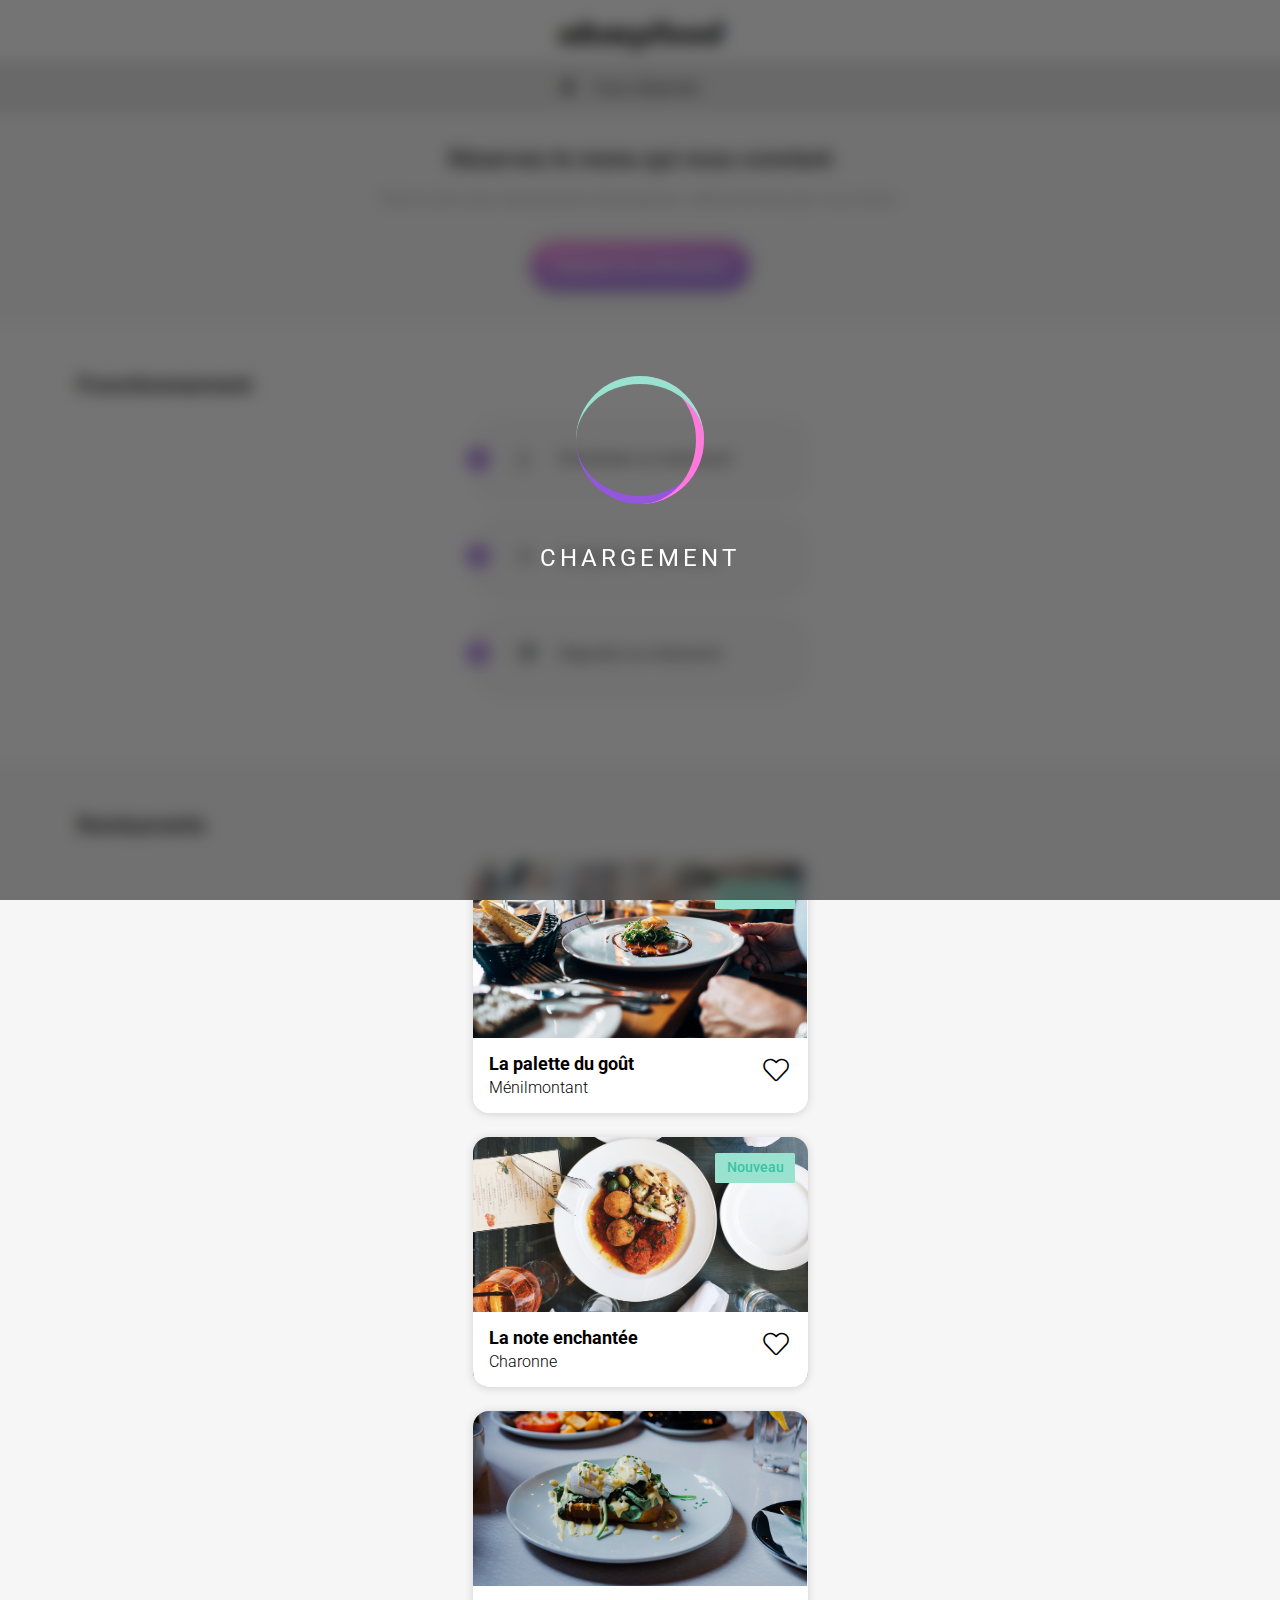
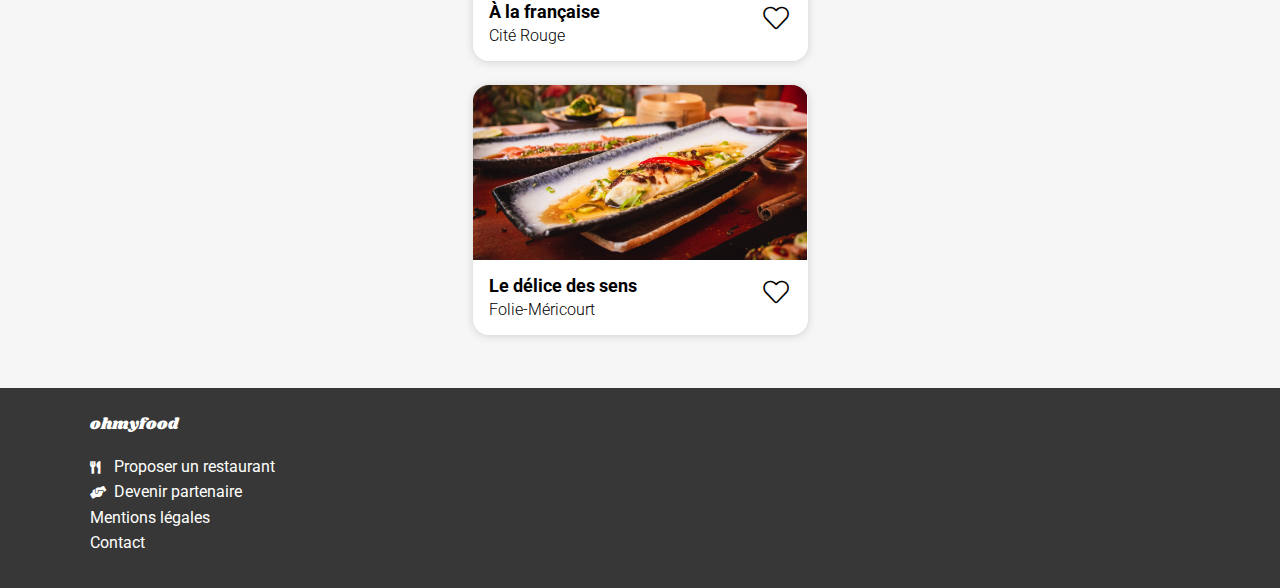
==== index.html @ 54a78123 "adding palette page and anim" ====
<!DOCTYPE html>
<html lang="en">
<head>
    <meta http-equiv="Content-Type" content="text/html;charset=UTF-8">
    <meta charset="UTF-8">
    <meta name="viewport" content="width=device-width, initial-scale=1.0">
    <title>OhMyFood</title>
    <link rel="stylesheet" href="https://cdnjs.cloudflare.com/ajax/libs/font-awesome/5.14.0/css/all.min.css">
    <link rel="stylesheet" href="./Style/style.css">
</head>
<body>
    <div class="wrapper">
        <div class="loader">
            <div class="inner one"></div>
            <div class="inner two"></div>
            <div class="inner three"></div>
          </div>
          <div class="loading">CHARGEMENT</div>
    </div>

    <header>
        <div class="header">
            <h1>ohmyfood</h1>
        </div>
    </header>

    <main>
        <div class="localization">
            <i class="localization--gps fas fa-map-marker-alt"></i>
            Paris, Belleville
        </div>

        <div class="reserve">
            <h2>Réservez le menu qui vous convient</h2>
            <p>Découvrez des restaurants d'exception, sélectionnés par nos soins.</p>
            <a href="#restaurants">
                <div class="reserve--btn reserve--btn--explorer">
                Explorer nos restaurants
                </div>
            </a>
        </div>

        <div class="functioning">
            <h2>Fonctionnement</h2>
            <div class="functioning--items"><div class="number">1</div><i class="functioning--items--icon fas fa-mobile-alt"></i><p>Choisissez un restaurant</p></div>
            <div class="functioning--items"><div class="number">2</div><i class="functioning--items--icon fas fa-list"></i><p>Composez votre menu</p></div>
            <div class="functioning--items"><div class="number">3</div><i class="functioning--items--icon fas fa-store"></i><p>Dégustez au restaurant</p></div>
        </div>

        <div id="restaurants" class="restaurants">
            <h2>Restaurants</h2>

            <a href="./Pages/palette.html">
            <div class="restaurant-card">
                    <img src="./Images/restaurants/jay-wennington-N_Y88TWmGwA-unsplash.jpg" alt="">
                    <div class="restaurant-card--new">Nouveau</div>
                    <div class="restaurant-card--title">
                        <div class="restaurant-card--title--nameloca">
                            <h3>La palette du goût</h3><h4>Ménilmontant</h4></div>
                        <div class="restaurant-card--title--heart">
                            <i class="fas fa-heart"></i>
                        </div>
                    </div>
            </div>
            </a>

            <a href="/note.html">
            <div class="restaurant-card">
                    <img src="./Images/restaurants/stil-u2Lp8tXIcjw-unsplash.jpg" alt="">
                    <div class="restaurant-card--new">Nouveau</div>
                    <div class="restaurant-card--title">
                        <div class="restaurant-card--title--nameloca">
                            <h3>La note enchantée</h3><h4>Charonne</h4></div>
                        <div class="restaurant-card--title--heart">
                            <i class="fas fa-heart"></i>
                        </div>
                    </div>
            </div>
            </a>

            <a href="francaise.html">
            <div class="restaurant-card">
                    <img src="./Images/restaurants/toa-heftiba-DQKerTsQwi0-unsplash.jpg" alt="">
                    <div class="restaurant-card--new hide">Nouveau</div>
                    <div class="restaurant-card--title">
                        <div class="restaurant-card--title--nameloca"><h3>À la française</h3><h4>Cité Rouge</h4></div>
                        <div class="restaurant-card--title--heart">
                            <i class="fas fa-heart"></i>
                        </div>
                    </div>
            </div>
            </a>

            <a href="delice.html">
            <div class="restaurant-card">
                    <img src="./Images/restaurants/louis-hansel-shotsoflouis-qNBGVyOCY8Q-unsplash.jpg" alt="">
                    <div class="restaurant-card--new hide">Nouveau</div>
                    <div class="restaurant-card--title">
                        <div class="restaurant-card--title--nameloca"><h3>Le délice des sens</h3><h4>Folie-Méricourt</h4></div>
                        <div class="restaurant-card--title--heart">
                            <i class="fas fa-heart"></i>
                        </div>
                    </div>
            </div>
            </a>
        </div>

    </main>

            <footer>
        <div class="logo">
            <h1>ohmyfood</h1>
        </div>
            <ul>
                <li><i class="fas fa-utensils"></i>Proposer un restaurant</li>
                <li><i class="fas fa-hands-helping"></i>Devenir partenaire</li>
                <li>Mentions légales</li>
                <a href="mailto:contact@ohmyfood.Fr?subject=Mail from Website"><li class="contact">Contact</li></a>
            </ul>
    </footer>
</body>
</html>
---- Style/style.css ----
/*! minireset.css v0.0.6 | MIT License | github.com/jgthms/minireset.css */
@import url("https://fonts.googleapis.com/css2?family=Roboto:wght@100;300;400;500;700;900&family=Shrikhand&display=swap");
html, body, p, ol, ul, li, dl, dt, dd, blockquote, figure, fieldset, legend, textarea, pre, iframe, hr, h1, h2, h3, h4, h5, h6 {
  margin: 0;
  padding: 0;
}

h1, h2, h3, h4, h5, h6 {
  font-size: 100%;
  font-weight: normal;
}

ul {
  list-style: none;
}

button, input, select {
  margin: 0;
}

html {
  box-sizing: border-box;
}

*, *::before, *::after {
  box-sizing: inherit;
}

img, video {
  height: auto;
  max-width: 100%;
}

iframe {
  border: 0;
}

table {
  border-collapse: collapse;
  border-spacing: 0;
}

td, th {
  padding: 0;
}

a:visited, a:active, a:link {
  text-decoration: none;
  color: black;
}

.hide {
  visibility: hidden;
}

body {
  font-family: "Roboto", sans-serif;
}

.wrapper {
  background-color: rgba(46, 46, 46, 0.666);
  width: 100%;
  height: 100vh;
  backdrop-filter: blur(8px);
  -webkit-backdrop-filter: blur(8px);
  position: fixed;
  z-index: 10;
  display: flex;
  justify-content: center;
  align-items: center;
  animation: loading 4s;
  animation-fill-mode: forwards;
  visibility: visible;
}

.loader {
  position: absolute;
  top: calc(50% - 74px);
  left: calc(50% - 64px);
  width: 128px;
  height: 128px;
}

.inner {
  position: absolute;
  width: 100%;
  height: 100%;
  border-radius: 100%;
  -webkit-border-radius: 100%;
  -moz-border-radius: 100%;
  -ms-border-radius: 100%;
  -o-border-radius: 100%;
}

.inner.one {
  left: 0;
  top: 0;
  animation: rotate-primary 1s linear infinite;
  border-bottom: 8px solid #9356DC;
  -webkit-animation: rotate-primary 1s linear infinite;
}

.inner.two {
  right: 0;
  top: 0;
  animation: rotate-secondary 1s linear infinite;
  border-right: 8px solid #FF79DA;
  -webkit-animation: rotate-secondary 1s linear infinite;
}

.inner.three {
  right: 0;
  bottom: 0;
  animation: rotate-tertiary 1s linear infinite;
  border-top: 8px solid #99E2D0;
  -webkit-animation: rotate-tertiary 1s linear infinite;
}

@keyframes rotate-primary {
  0% {
    transform: rotateX(35deg) rotateY(-45deg) rotateZ(0deg);
  }
  100% {
    transform: rotateX(35deg) rotateY(-45deg) rotateZ(360deg);
  }
}
@keyframes rotate-secondary {
  0% {
    transform: rotateX(50deg) rotateY(10deg) rotateZ(0deg);
  }
  100% {
    transform: rotateX(50deg) rotateY(10deg) rotateZ(360deg);
  }
}
@keyframes rotate-tertiary {
  0% {
    transform: rotateX(35deg) rotateY(55deg) rotateZ(0deg);
  }
  100% {
    transform: rotateX(35deg) rotateY(55deg) rotateZ(360deg);
  }
}
.loading {
  color: white;
  font-size: 24px;
  position: absolute;
  top: calc(50% + 94px);
  letter-spacing: 4px;
}

@keyframes loading {
  85% {
    opacity: 1;
  }
  100% {
    visibility: hidden;
    opacity: 0;
  }
}
h2 {
  font-weight: 700;
  font-size: 1.5rem;
  align-self: flex-start;
  margin-left: 6vw;
}

.header {
  height: 63px;
  padding-top: 0.4rem;
  display: flex;
  justify-content: center;
  align-items: center;
  font-family: "Shrikhand", cursive;
  font-size: 1.9rem;
  position: relative;
}
.header .fas {
  font-size: 1.2rem;
  line-height: 63px;
  position: absolute;
  top: 0;
  left: 1.4rem;
}

.localization {
  height: 50px;
  display: flex;
  justify-content: center;
  align-items: center;
  background-color: #dddddd;
  box-shadow: 0px 5px 5px -5px rgba(0, 0, 0, 0.358) inset;
}
.localization--gps {
  position: relative;
  left: -1.2rem;
}

.reserve {
  width: 100vw;
  min-height: 200px;
  max-height: 287px;
  display: flex;
  justify-content: center;
  align-items: center;
  flex-direction: column;
  justify-content: stretch;
  background-color: #f6f6f6;
}
.reserve h2 {
  text-align: center;
  margin: 2rem auto 1rem auto;
}
.reserve p {
  font-weight: 300;
  font-size: 1.1rem;
  text-align: center;
  color: #777777;
}
.reserve--btn {
  display: flex;
  justify-content: center;
  align-items: center;
  box-shadow: 0px 1px 8px 0px #909090;
}
.reserve--btn--explorer {
  border-radius: 30px;
  width: 220px;
  height: 50px;
  background-image: linear-gradient(-5deg, #9356DC 30%, #9356DC 0%, #FF79DA);
  color: white;
  margin-top: 2rem;
  margin-bottom: 2rem;
}

.photo {
  height: 270px;
  background-image: url(../Images/restaurants/jay-wennington-N_Y88TWmGwA-unsplash.jpg);
  background-size: 110%;
  background-position: center;
  position: relative;
}
.photo--header {
  height: 50px;
  background-color: #f6f6f6;
  border-radius: 40px 40px 0 0;
  -webkit-border-radius: 40px 40px 0 0;
  -moz-border-radius: 40px 40px 0 0;
  -ms-border-radius: 40px 40px 0 0;
  -o-border-radius: 40px 40px 0 0;
  position: relative;
  bottom: 50px;
}

.menu {
  height: 1160px;
  display: flex;
  justify-content: center;
  align-items: center;
  flex-direction: column;
  justify-content: space-around;
  position: relative;
  background-color: #f6f6f6;
  padding: 0 3vw;
  margin-top: -50px;
}
.menu--btn {
  display: flex;
  justify-content: center;
  align-items: center;
  box-shadow: 0px 1px 8px 0px #909090;
}
.menu--btn--explorer {
  border-radius: 30px;
  width: 220px;
  height: 50px;
  background-image: linear-gradient(-5deg, #9356DC 30%, #9356DC 0%, #FF79DA);
  color: white;
  margin-top: 2rem;
  margin-bottom: 2rem;
}
.menu--name > h2 {
  font-family: "Shrikhand", cursive;
  font-size: 1.7rem;
  margin-top: -2rem;
}
.menu--name--heart {
  display: flex;
  justify-content: center;
  align-items: center;
  width: 32px;
  height: 32px;
  position: absolute;
  top: 0rem;
  right: 1rem;
}
.menu--name--heart .fas {
  font-size: 1.5rem;
  -webkit-text-stroke: 0.1rem black;
  color: white;
}
.menu--name--heart .fas:hover {
  background: linear-gradient(180deg, #FF79DA, #9356DC) 0% 50%;
  -webkit-background-clip: text;
  background-clip: text;
  -webkit-text-stroke: 0 black;
  color: transparent;
  animation: gradient 0.6s 1 alternate;
  -webkit-animation: gradient 0.6s 1 alternate;
}
.menu--card {
  display: flex;
  justify-content: center;
  align-items: center;
  box-shadow: 0px 1px 8px 0px #d0d0d0;
  position: relative;
  justify-content: space-between;
  height: 70px;
  width: 94vw;
  margin-top: 0.9rem;
  background-color: white;
  border-radius: 0.8rem;
  -webkit-border-radius: 0.8rem;
  -moz-border-radius: 0.8rem;
  -ms-border-radius: 0.8rem;
  -o-border-radius: 0.8rem;
  overflow: hidden;
}
.menu--card--title {
  white-space: nowrap;
  overflow: hidden;
  text-overflow: ellipsis;
  width: calc(100% - 70px);
  margin-left: 0.8rem;
  line-height: 1.5rem;
  font-weight: 300;
}
.menu--card--title--bold {
  white-space: nowrap;
  overflow: hidden;
  text-overflow: ellipsis;
  font-size: 1.1rem;
  font-weight: 500;
}
.menu--card--title--light {
  white-space: nowrap;
  overflow: hidden;
  text-overflow: ellipsis;
  font-weight: 300;
}
.menu--card--price {
  align-self: flex-end;
  position: absolute;
  font-weight: 500;
  right: 1.2rem;
  margin-bottom: 0.7rem;
}
.menu--card--validate {
  display: flex;
  justify-content: center;
  align-items: center;
  position: absolute;
  width: 60px;
  height: 100%;
  right: -60px;
  background-color: #99E2D0;
}
.menu--card--validate .fas {
  width: 20px;
  height: 20px;
  font-size: 0.8rem;
  background-color: white;
  border-radius: 50%;
  display: flex;
  justify-content: center;
  align-items: center;
  color: #99E2D0;
  -webkit-border-radius: 50%;
  -moz-border-radius: 50%;
  -ms-border-radius: 50%;
  -o-border-radius: 50%;
}
.menu--card:hover .menu--card--validate, .menu--card:hover .menu--card--price {
  animation: translate 1s;
  animation-fill-mode: forwards;
}
.menu--card:hover .menu--card--title {
  animation: resize 0.9s;
  animation-fill-mode: forwards;
}
.menu--card:hover .fas {
  animation: rotatecheck 1s;
}

@keyframes translate {
  from {
    transform: translateX(0);
    -webkit-transform: translateX(0);
    -moz-transform: translateX(0);
    -ms-transform: translateX(0);
    -o-transform: translateX(0);
  }
  to {
    transform: translateX(-60px);
    -webkit-transform: translateX(-60px);
    -moz-transform: translateX(-60px);
    -ms-transform: translateX(-60px);
    -o-transform: translateX(-60px);
  }
}
@keyframes resize {
  from {
    width: 100%;
  }
  to {
    width: calc(100% - 130px);
  }
}
@keyframes rotatecheck {
  from {
    rotate: 0deg;
  }
  to {
    rotate: 360deg;
  }
}
.heading {
  text-transform: uppercase;
  border-bottom: 2px solid #99E2D0;
  width: 40px;
  margin-top: 1.8rem;
  line-height: 1.6rem;
}

.functioning {
  display: flex;
  justify-content: center;
  align-items: center;
  flex-direction: column;
  justify-content: space-between;
  height: 440px;
  padding-top: 3rem;
  padding-bottom: 4.5rem;
}
.functioning--items {
  width: 85vw;
  max-width: 325px;
  height: 75px;
  background-color: #f6f6f6;
  display: flex;
  justify-content: center;
  align-items: center;
  box-shadow: 0px 1px 8px 0px #d0d0d0;
  border-radius: 1.5rem;
  font-size: 1rem;
  position: relative;
}
.functioning--items--icon {
  position: absolute;
  left: 2.5rem;
  color: #5d5d5d;
}
.functioning--items p {
  position: absolute;
  left: 5rem;
}
.functioning--items .number {
  position: absolute;
  display: flex;
  justify-content: center;
  align-items: center;
  width: 24px;
  height: 24px;
  background-color: #9356DC;
  border-radius: 50%;
  left: -12px;
  color: white;
}
.functioning .functioning--items:hover {
  background-color: #f2eafb;
}
.functioning .functioning--items:hover .fas {
  color: #9356DC;
}

.restaurants {
  display: flex;
  justify-content: center;
  align-items: center;
  background-color: #f6f6f6;
  flex-direction: column;
  justify-content: space-between;
  gap: 1.5rem;
  height: 1225px;
  padding-top: 3rem;
  padding-bottom: 4rem;
}
.restaurants :nth-child(3) img {
  position: absolute;
  bottom: -15px;
}

.restaurant-card {
  display: flex;
  justify-content: center;
  align-items: center;
  box-shadow: 0px 1px 8px 0px #d0d0d0;
  flex-direction: column;
  width: 90vw;
  max-width: 335px;
  height: 250px;
  overflow: hidden;
  position: relative;
  border-radius: 1rem 1rem 1rem 1rem;
}
.restaurant-card img {
  position: absolute;
  bottom: 75px;
}
.restaurant-card--new {
  position: absolute;
  display: inline;
  background-color: #99E2D0;
  padding: 0.4rem 0.7rem;
  right: 0.8rem;
  top: 1rem;
  font-size: 0.9rem;
  font-weight: 500;
  color: #38c4a1;
  border-radius: 0.1rem;
}
.restaurant-card--title {
  background-color: white;
  display: flex;
  justify-content: center;
  align-items: center;
  width: 100%;
  height: 75px;
  padding: 1rem 1rem;
  justify-content: space-between;
  position: absolute;
  top: 175px;
}
.restaurant-card--title--nameloca h3 {
  font-weight: 700;
  font-size: 1.1rem;
}
.restaurant-card--title--nameloca h4 {
  margin-top: 0.2rem;
  font-weight: 300;
  font-size: 1rem;
}
.restaurant-card--title--heart {
  margin-top: 1rem;
  display: flex;
  justify-content: center;
  align-items: center;
  width: 32px;
  height: 32px;
  position: absolute;
  top: 0rem;
  right: 1rem;
}
.restaurant-card--title--heart .fas {
  font-size: 1.5rem;
  -webkit-text-stroke: 0.1rem black;
  color: white;
}
.restaurant-card--title--heart .fas:hover {
  background: linear-gradient(180deg, #FF79DA, #9356DC) 0% 50%;
  -webkit-background-clip: text;
  background-clip: text;
  -webkit-text-stroke: 0 black;
  color: transparent;
  animation: gradient 0.6s 1 alternate;
  -webkit-animation: gradient 0.6s 1 alternate;
}

@keyframes gradient {
  0% {
    transform: scale(1);
    -webkit-transform: scale(1);
    -moz-transform: scale(1);
    -ms-transform: scale(1);
    -o-transform: scale(1);
  }
  40% {
    transform: scale(1.3);
    -webkit-transform: scale(1.3);
    -moz-transform: scale(1.3);
    -ms-transform: scale(1.3);
    -o-transform: scale(1.3);
  }
  70% {
    transform: scale(0.8);
    -webkit-transform: scale(0.8);
    -moz-transform: scale(0.8);
    -ms-transform: scale(0.8);
    -o-transform: scale(0.8);
  }
  to {
    transform: scale(1);
    -webkit-transform: scale(1);
    -moz-transform: scale(1);
    -ms-transform: scale(1);
    -o-transform: scale(1);
  }
}
footer {
  background-color: #373737;
  height: 200px;
  color: white;
  padding: 1.5rem 7vw;
  line-height: 1.6rem;
}
footer .logo {
  font-family: "Shrikhand", sans-serif;
  font-size: 1rem;
  margin-bottom: 1rem;
}
footer .fas {
  font-size: 0.8rem;
  width: 1rem;
  margin-right: 0.5rem;
}
footer .contact {
  color: white;
}

/*# sourceMappingURL=style.css.map */
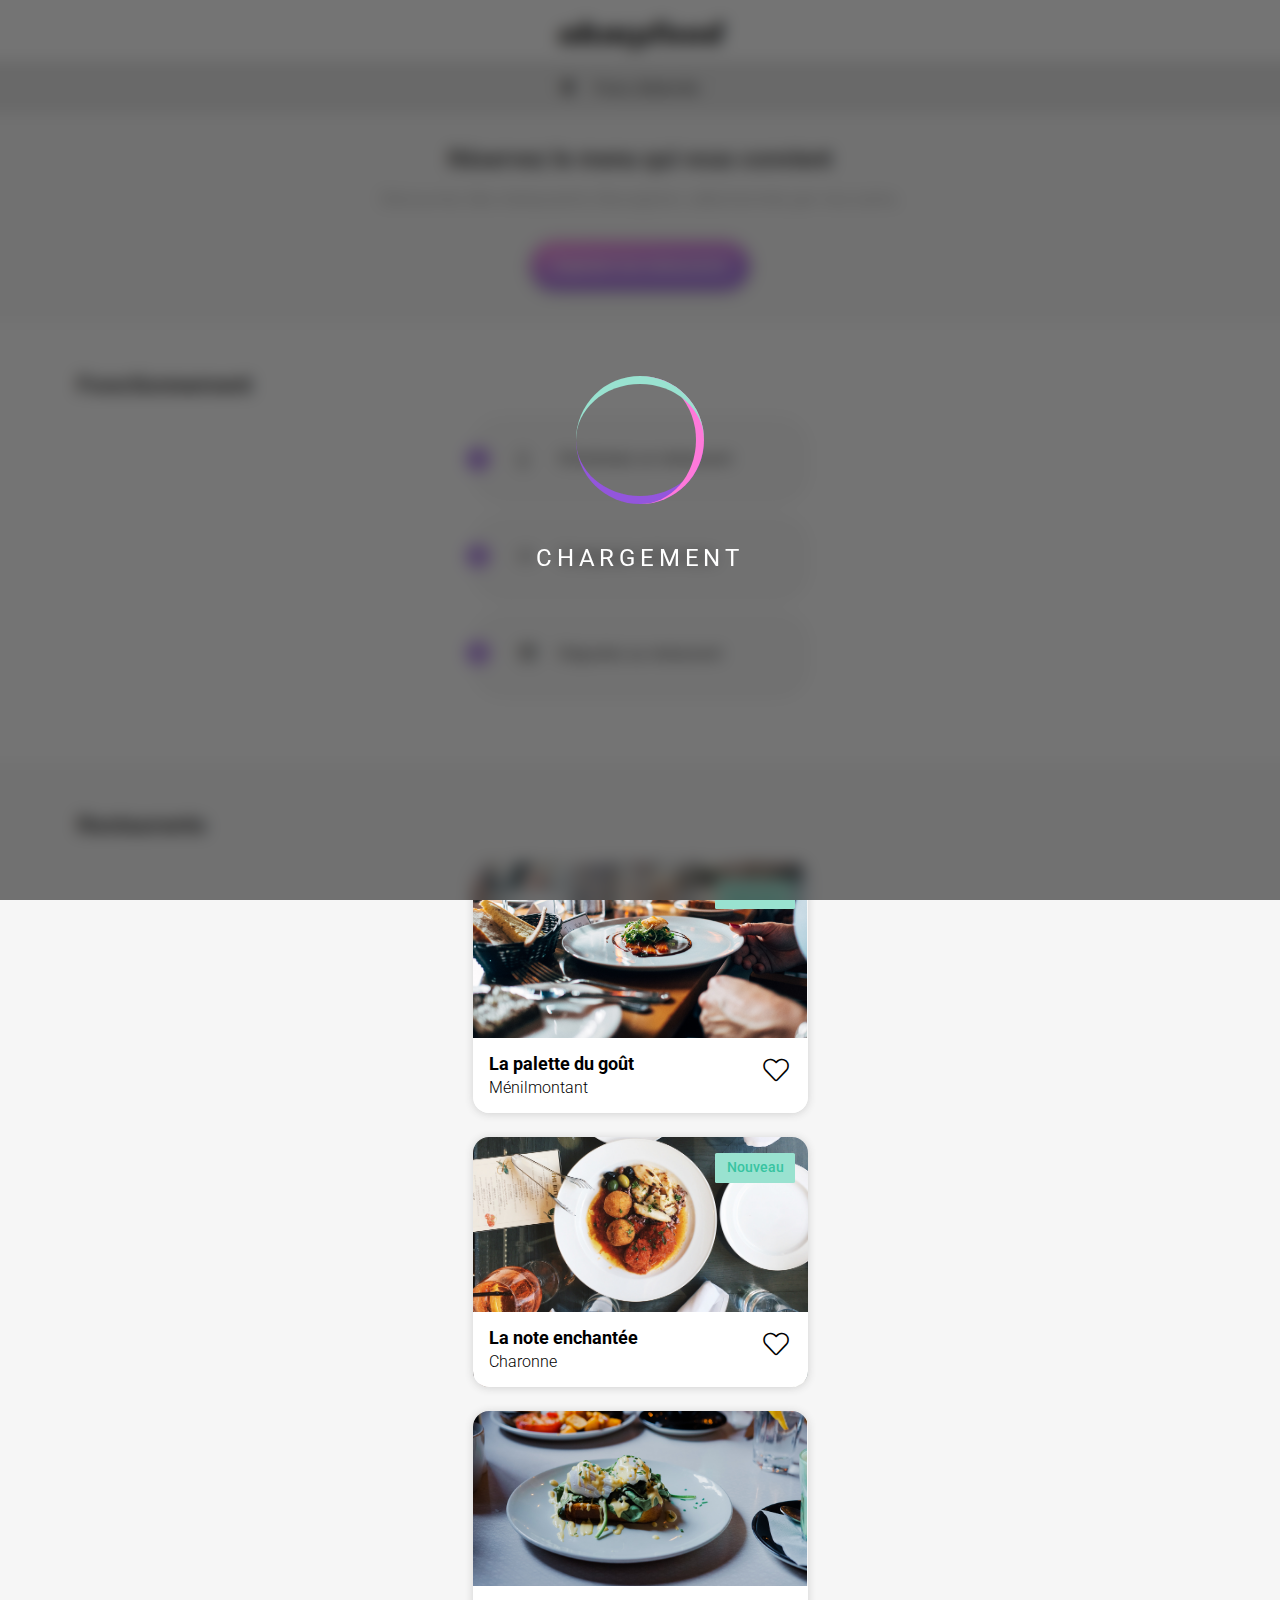
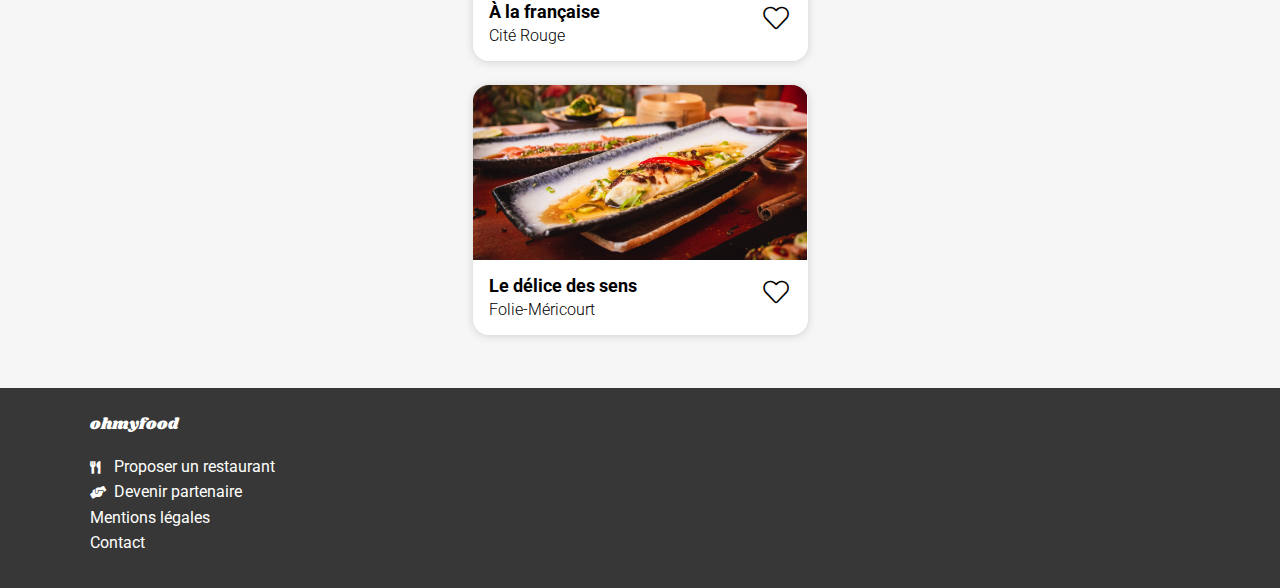
==== commit 7c16720c: "update" ====
--- a/index.html
+++ b/index.html
@@ -11,9 +11,9 @@
 <body>
     <div class="wrapper">
         <div class="loader">
-            <div class="inner one"></div>
-            <div class="inner two"></div>
-            <div class="inner three"></div>
+            <div class="arc one"></div>
+            <div class="arc two"></div>
+            <div class="arc three"></div>
           </div>
           <div class="loading">CHARGEMENT</div>
     </div>
--- a/Style/style.css
+++ b/Style/style.css
@@ -73,6 +73,15 @@
   visibility: visible;
 }
 
+@keyframes loading {
+  85% {
+    opacity: 1;
+  }
+  100% {
+    visibility: hidden;
+    opacity: 0;
+  }
+}
 .loader {
   position: absolute;
   top: calc(50% - 74px);
@@ -81,7 +90,7 @@
   height: 128px;
 }
 
-.inner {
+.arc {
   position: absolute;
   width: 100%;
   height: 100%;
@@ -92,7 +101,7 @@
   -o-border-radius: 100%;
 }
 
-.inner.one {
+.arc.one {
   left: 0;
   top: 0;
   animation: rotate-primary 1s linear infinite;
@@ -100,7 +109,7 @@
   -webkit-animation: rotate-primary 1s linear infinite;
 }
 
-.inner.two {
+.arc.two {
   right: 0;
   top: 0;
   animation: rotate-secondary 1s linear infinite;
@@ -108,7 +117,7 @@
   -webkit-animation: rotate-secondary 1s linear infinite;
 }
 
-.inner.three {
+.arc.three {
   right: 0;
   bottom: 0;
   animation: rotate-tertiary 1s linear infinite;
@@ -118,26 +127,50 @@
 
 @keyframes rotate-primary {
   0% {
-    transform: rotateX(35deg) rotateY(-45deg) rotateZ(0deg);
+    transform: rotateX(30deg) rotateY(-50deg) rotateZ(0deg);
+    -webkit-transform: rotateX(30deg) rotateY(-50deg) rotateZ(0deg);
+    -moz-transform: rotateX(30deg) rotateY(-50deg) rotateZ(0deg);
+    -ms-transform: rotateX(30deg) rotateY(-50deg) rotateZ(0deg);
+    -o-transform: rotateX(30deg) rotateY(-50deg) rotateZ(0deg);
   }
   100% {
-    transform: rotateX(35deg) rotateY(-45deg) rotateZ(360deg);
+    transform: rotateX(30deg) rotateY(-50deg) rotateZ(360deg);
+    -webkit-transform: rotateX(30deg) rotateY(-50deg) rotateZ(360deg);
+    -moz-transform: rotateX(30deg) rotateY(-50deg) rotateZ(360deg);
+    -ms-transform: rotateX(30deg) rotateY(-50deg) rotateZ(360deg);
+    -o-transform: rotateX(30deg) rotateY(-50deg) rotateZ(360deg);
   }
 }
 @keyframes rotate-secondary {
   0% {
     transform: rotateX(50deg) rotateY(10deg) rotateZ(0deg);
+    -webkit-transform: rotateX(50deg) rotateY(10deg) rotateZ(0deg);
+    -moz-transform: rotateX(50deg) rotateY(10deg) rotateZ(0deg);
+    -ms-transform: rotateX(50deg) rotateY(10deg) rotateZ(0deg);
+    -o-transform: rotateX(50deg) rotateY(10deg) rotateZ(0deg);
   }
   100% {
     transform: rotateX(50deg) rotateY(10deg) rotateZ(360deg);
+    -webkit-transform: rotateX(50deg) rotateY(10deg) rotateZ(360deg);
+    -moz-transform: rotateX(50deg) rotateY(10deg) rotateZ(360deg);
+    -ms-transform: rotateX(50deg) rotateY(10deg) rotateZ(360deg);
+    -o-transform: rotateX(50deg) rotateY(10deg) rotateZ(360deg);
   }
 }
 @keyframes rotate-tertiary {
   0% {
-    transform: rotateX(35deg) rotateY(55deg) rotateZ(0deg);
+    transform: rotateX(30deg) rotateY(50deg) rotateZ(0deg);
+    -webkit-transform: rotateX(30deg) rotateY(50deg) rotateZ(0deg);
+    -moz-transform: rotateX(30deg) rotateY(50deg) rotateZ(0deg);
+    -ms-transform: rotateX(30deg) rotateY(50deg) rotateZ(0deg);
+    -o-transform: rotateX(30deg) rotateY(50deg) rotateZ(0deg);
   }
   100% {
-    transform: rotateX(35deg) rotateY(55deg) rotateZ(360deg);
+    transform: rotateX(30deg) rotateY(50deg) rotateZ(360deg);
+    -webkit-transform: rotateX(30deg) rotateY(50deg) rotateZ(360deg);
+    -moz-transform: rotateX(30deg) rotateY(50deg) rotateZ(360deg);
+    -ms-transform: rotateX(30deg) rotateY(50deg) rotateZ(360deg);
+    -o-transform: rotateX(30deg) rotateY(50deg) rotateZ(360deg);
   }
 }
 .loading {
@@ -145,18 +178,9 @@
   font-size: 24px;
   position: absolute;
   top: calc(50% + 94px);
-  letter-spacing: 4px;
-}
-
-@keyframes loading {
-  85% {
-    opacity: 1;
-  }
-  100% {
-    visibility: hidden;
-    opacity: 0;
-  }
-}
+  letter-spacing: 0.3rem;
+}
+
 h2 {
   font-weight: 700;
   font-size: 1.5rem;
@@ -187,6 +211,7 @@
   display: flex;
   justify-content: center;
   align-items: center;
+  position: relative;
   background-color: #dddddd;
   box-shadow: 0px 5px 5px -5px rgba(0, 0, 0, 0.358) inset;
 }
@@ -326,13 +351,9 @@
   overflow: hidden;
 }
 .menu--card--title {
-  white-space: nowrap;
-  overflow: hidden;
-  text-overflow: ellipsis;
   width: calc(100% - 70px);
   margin-left: 0.8rem;
   line-height: 1.5rem;
-  font-weight: 300;
 }
 .menu--card--title--bold {
   white-space: nowrap;
@@ -417,10 +438,18 @@
 }
 @keyframes rotatecheck {
   from {
-    rotate: 0deg;
+    transform: rotate(0deg);
+    -webkit-transform: rotate(0deg);
+    -moz-transform: rotate(0deg);
+    -ms-transform: rotate(0deg);
+    -o-transform: rotate(0deg);
   }
   to {
-    rotate: 360deg;
+    transform: rotate(360deg);
+    -webkit-transform: rotate(360deg);
+    -moz-transform: rotate(360deg);
+    -ms-transform: rotate(360deg);
+    -o-transform: rotate(360deg);
   }
 }
 .heading {
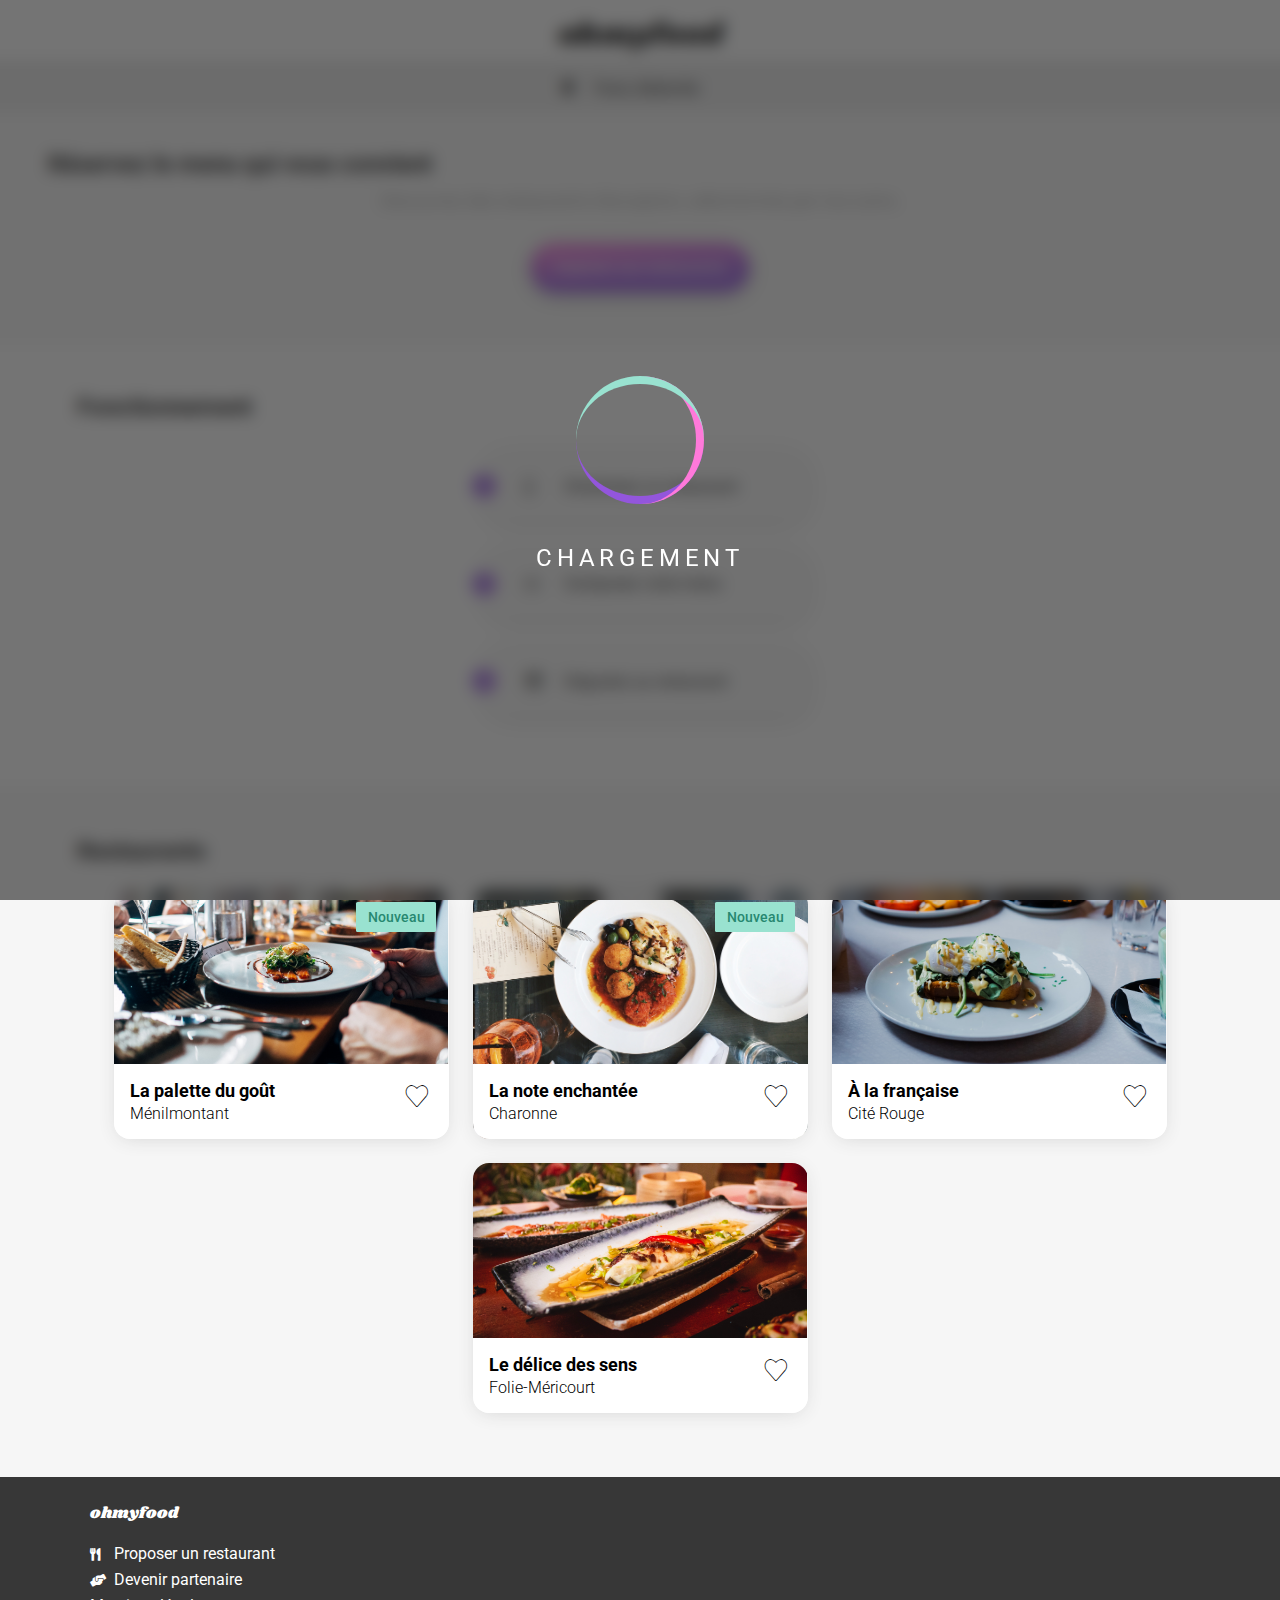
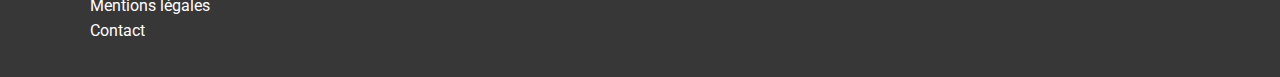
==== commit c90d3204: "maquette tuneup" ====
--- a/index.html
+++ b/index.html
@@ -1,11 +1,10 @@
 <!DOCTYPE html>
-<html lang="en">
+<html lang="fr">
 <head>
     <meta http-equiv="Content-Type" content="text/html;charset=UTF-8">
-    <meta charset="UTF-8">
     <meta name="viewport" content="width=device-width, initial-scale=1.0">
     <title>OhMyFood</title>
-    <link rel="stylesheet" href="https://cdnjs.cloudflare.com/ajax/libs/font-awesome/5.14.0/css/all.min.css">
+    <link rel="stylesheet" href="./Vendors/fontawesome-free-5.15.3-web/css/all.min.css">
     <link rel="stylesheet" href="./Style/style.css">
 </head>
 <body>
@@ -48,56 +47,56 @@
         </div>
 
         <div id="restaurants" class="restaurants">
-            <h2>Restaurants</h2>
+            <div class="restaurants--title"><h2>Restaurants</h2></div>
 
             <a href="./Pages/palette.html">
-            <div class="restaurant-card">
-                    <img src="./Images/restaurants/jay-wennington-N_Y88TWmGwA-unsplash.jpg" alt="">
-                    <div class="restaurant-card--new">Nouveau</div>
-                    <div class="restaurant-card--title">
-                        <div class="restaurant-card--title--nameloca">
+            <div class="restaurants--card">
+                    <img src="./Images/restaurants/jay-wennington-N_Y88TWmGwA-unsplash.jpg" alt="la palette du goût">
+                    <div class="restaurants--card--new">Nouveau</div>
+                    <div class="restaurants--card--title">
+                        <div class="restaurants--card--title--nameloca">
                             <h3>La palette du goût</h3><h4>Ménilmontant</h4></div>
-                        <div class="restaurant-card--title--heart">
+                        <div class="restaurants--card--title--heart">
                             <i class="fas fa-heart"></i>
                         </div>
                     </div>
             </div>
             </a>
 
-            <a href="/note.html">
-            <div class="restaurant-card">
-                    <img src="./Images/restaurants/stil-u2Lp8tXIcjw-unsplash.jpg" alt="">
-                    <div class="restaurant-card--new">Nouveau</div>
-                    <div class="restaurant-card--title">
-                        <div class="restaurant-card--title--nameloca">
+            <a href="./Pages/note.html">
+            <div class="restaurants--card">
+                    <img src="./Images/restaurants/stil-u2Lp8tXIcjw-unsplash.jpg" alt="La note enchantée">
+                    <div class="restaurants--card--new">Nouveau</div>
+                    <div class="restaurants--card--title">
+                        <div class="restaurants--card--title--nameloca">
                             <h3>La note enchantée</h3><h4>Charonne</h4></div>
-                        <div class="restaurant-card--title--heart">
+                        <div class="restaurants--card--title--heart">
                             <i class="fas fa-heart"></i>
                         </div>
                     </div>
             </div>
             </a>
 
-            <a href="francaise.html">
-            <div class="restaurant-card">
-                    <img src="./Images/restaurants/toa-heftiba-DQKerTsQwi0-unsplash.jpg" alt="">
-                    <div class="restaurant-card--new hide">Nouveau</div>
-                    <div class="restaurant-card--title">
-                        <div class="restaurant-card--title--nameloca"><h3>À la française</h3><h4>Cité Rouge</h4></div>
-                        <div class="restaurant-card--title--heart">
+            <a href="./Pages/francaise.html">
+            <div class="restaurants--card">
+                    <img src="./Images/restaurants/toa-heftiba-DQKerTsQwi0-unsplash.jpg" alt="À la française">
+                    <div class="restaurants--card--new hide">Nouveau</div>
+                    <div class="restaurants--card--title">
+                        <div class="restaurants--card--title--nameloca"><h3>À la française</h3><h4>Cité Rouge</h4></div>
+                        <div class="restaurants--card--title--heart">
                             <i class="fas fa-heart"></i>
                         </div>
                     </div>
             </div>
             </a>
 
-            <a href="delice.html">
-            <div class="restaurant-card">
-                    <img src="./Images/restaurants/louis-hansel-shotsoflouis-qNBGVyOCY8Q-unsplash.jpg" alt="">
-                    <div class="restaurant-card--new hide">Nouveau</div>
-                    <div class="restaurant-card--title">
-                        <div class="restaurant-card--title--nameloca"><h3>Le délice des sens</h3><h4>Folie-Méricourt</h4></div>
-                        <div class="restaurant-card--title--heart">
+            <a href="./Pages/delice.html">
+            <div class="restaurants--card">
+                    <img src="./Images/restaurants/louis-hansel-shotsoflouis-qNBGVyOCY8Q-unsplash.jpg" alt="le délice des sens">
+                    <div class="restaurants--card--new hide">Nouveau</div>
+                    <div class="restaurants--card--title">
+                        <div class="restaurants--card--title--nameloca"><h3>Le délice des sens</h3><h4>Folie-Méricourt</h4></div>
+                        <div class="restaurants--card--title--heart">
                             <i class="fas fa-heart"></i>
                         </div>
                     </div>
@@ -109,13 +108,13 @@
 
             <footer>
         <div class="logo">
-            <h1>ohmyfood</h1>
+            <h3>ohmyfood</h3>
         </div>
             <ul>
                 <li><i class="fas fa-utensils"></i>Proposer un restaurant</li>
                 <li><i class="fas fa-hands-helping"></i>Devenir partenaire</li>
                 <li>Mentions légales</li>
-                <a href="mailto:contact@ohmyfood.Fr?subject=Mail from Website"><li class="contact">Contact</li></a>
+                <li class="contact"><a href="mailto:contact@ohmyfood.Fr?subject=Mail_from_Website">Contact</a></li>
             </ul>
     </footer>
 </body>
--- a/Vendors/fontawesome-free-5.15.3-web/css/all.min.css
+++ b/Vendors/fontawesome-free-5.15.3-web/css/all.min.css
@@ -0,0 +1,5 @@
+/*!
+ * Font Awesome Free 5.15.3 by @fontawesome - https://fontawesome.com
+ * License - https://fontawesome.com/license/free (Icons: CC BY 4.0, Fonts: SIL OFL 1.1, Code: MIT License)
+ */
+.fa,.fab,.fad,.fal,.far,.fas{-moz-osx-font-smoothing:grayscale;-webkit-font-smoothing:antialiased;display:inline-block;font-style:normal;font-variant:normal;text-rendering:auto;line-height:1}.fa-lg{font-size:1.33333em;line-height:.75em;vertical-align:-.0667em}.fa-xs{font-size:.75em}.fa-sm{font-size:.875em}.fa-1x{font-size:1em}.fa-2x{font-size:2em}.fa-3x{font-size:3em}.fa-4x{font-size:4em}.fa-5x{font-size:5em}.fa-6x{font-size:6em}.fa-7x{font-size:7em}.fa-8x{font-size:8em}.fa-9x{font-size:9em}.fa-10x{font-size:10em}.fa-fw{text-align:center;width:1.25em}.fa-ul{list-style-type:none;margin-left:2.5em;padding-left:0}.fa-ul>li{position:relative}.fa-li{left:-2em;position:absolute;text-align:center;width:2em;line-height:inherit}.fa-border{border:.08em solid #eee;border-radius:.1em;padding:.2em .25em .15em}.fa-pull-left{float:left}.fa-pull-right{float:right}.fa.fa-pull-left,.fab.fa-pull-left,.fal.fa-pull-left,.far.fa-pull-left,.fas.fa-pull-left{margin-right:.3em}.fa.fa-pull-right,.fab.fa-pull-right,.fal.fa-pull-right,.far.fa-pull-right,.fas.fa-pull-right{margin-left:.3em}.fa-spin{-webkit-animation:fa-spin 2s linear infinite;animation:fa-spin 2s linear infinite}.fa-pulse{-webkit-animation:fa-spin 1s steps(8) infinite;animation:fa-spin 1s steps(8) infinite}@-webkit-keyframes fa-spin{0%{-webkit-transform:rotate(0deg);transform:rotate(0deg)}to{-webkit-transform:rotate(1turn);transform:rotate(1turn)}}@keyframes fa-spin{0%{-webkit-transform:rotate(0deg);transform:rotate(0deg)}to{-webkit-transform:rotate(1turn);transform:rotate(1turn)}}.fa-rotate-90{-ms-filter:"progid:DXImageTransform.Microsoft.BasicImage(rotation=1)";-webkit-transform:rotate(90deg);transform:rotate(90deg)}.fa-rotate-180{-ms-filter:"progid:DXImageTransform.Microsoft.BasicImage(rotation=2)";-webkit-transform:rotate(180deg);transform:rotate(180deg)}.fa-rotate-270{-ms-filter:"progid:DXImageTransform.Microsoft.BasicImage(rotation=3)";-webkit-transform:rotate(270deg);transform:rotate(270deg)}.fa-flip-horizontal{-ms-filter:"progid:DXImageTransform.Microsoft.BasicImage(rotation=0, mirror=1)";-webkit-transform:scaleX(-1);transform:scaleX(-1)}.fa-flip-vertical{-webkit-transform:scaleY(-1);transform:scaleY(-1)}.fa-flip-both,.fa-flip-horizontal.fa-flip-vertical,.fa-flip-vertical{-ms-filter:"progid:DXImageTransform.Microsoft.BasicImage(rotation=2, mirror=1)"}.fa-flip-both,.fa-flip-horizontal.fa-flip-vertical{-webkit-transform:scale(-1);transform:scale(-1)}:root .fa-flip-both,:root .fa-flip-horizontal,:root .fa-flip-vertical,:root .fa-rotate-90,:root .fa-rotate-180,:root .fa-rotate-270{-webkit-filter:none;filter:none}.fa-stack{display:inline-block;height:2em;line-height:2em;position:relative;vertical-align:middle;width:2.5em}.fa-stack-1x,.fa-stack-2x{left:0;position:absolute;text-align:center;width:100%}.fa-stack-1x{line-height:inherit}.fa-stack-2x{font-size:2em}.fa-inverse{color:#fff}.fa-500px:before{content:"\f26e"}.fa-accessible-icon:before{content:"\f368"}.fa-accusoft:before{content:"\f369"}.fa-acquisitions-incorporated:before{content:"\f6af"}.fa-ad:before{content:"\f641"}.fa-address-book:before{content:"\f2b9"}.fa-address-card:before{content:"\f2bb"}.fa-adjust:before{content:"\f042"}.fa-adn:before{content:"\f170"}.fa-adversal:before{content:"\f36a"}.fa-affiliatetheme:before{content:"\f36b"}.fa-air-freshener:before{content:"\f5d0"}.fa-airbnb:before{content:"\f834"}.fa-algolia:before{content:"\f36c"}.fa-align-center:before{content:"\f037"}.fa-align-justify:before{content:"\f039"}.fa-align-left:before{content:"\f036"}.fa-align-right:before{content:"\f038"}.fa-alipay:before{content:"\f642"}.fa-allergies:before{content:"\f461"}.fa-amazon:before{content:"\f270"}.fa-amazon-pay:before{content:"\f42c"}.fa-ambulance:before{content:"\f0f9"}.fa-american-sign-language-interpreting:before{content:"\f2a3"}.fa-amilia:before{content:"\f36d"}.fa-anchor:before{content:"\f13d"}.fa-android:before{content:"\f17b"}.fa-angellist:before{content:"\f209"}.fa-angle-double-down:before{content:"\f103"}.fa-angle-double-left:before{content:"\f100"}.fa-angle-double-right:before{content:"\f101"}.fa-angle-double-up:before{content:"\f102"}.fa-angle-down:before{content:"\f107"}.fa-angle-left:before{content:"\f104"}.fa-angle-right:before{content:"\f105"}.fa-angle-up:before{content:"\f106"}.fa-angry:before{content:"\f556"}.fa-angrycreative:before{content:"\f36e"}.fa-angular:before{content:"\f420"}.fa-ankh:before{content:"\f644"}.fa-app-store:before{content:"\f36f"}.fa-app-store-ios:before{content:"\f370"}.fa-apper:before{content:"\f371"}.fa-apple:before{content:"\f179"}.fa-apple-alt:before{content:"\f5d1"}.fa-apple-pay:before{content:"\f415"}.fa-archive:before{content:"\f187"}.fa-archway:before{content:"\f557"}.fa-arrow-alt-circle-down:before{content:"\f358"}.fa-arrow-alt-circle-left:before{content:"\f359"}.fa-arrow-alt-circle-right:before{content:"\f35a"}.fa-arrow-alt-circle-up:before{content:"\f35b"}.fa-arrow-circle-down:before{content:"\f0ab"}.fa-arrow-circle-left:before{content:"\f0a8"}.fa-arrow-circle-right:before{content:"\f0a9"}.fa-arrow-circle-up:before{content:"\f0aa"}.fa-arrow-down:before{content:"\f063"}.fa-arrow-left:before{content:"\f060"}.fa-arrow-right:before{content:"\f061"}.fa-arrow-up:before{content:"\f062"}.fa-arrows-alt:before{content:"\f0b2"}.fa-arrows-alt-h:before{content:"\f337"}.fa-arrows-alt-v:before{content:"\f338"}.fa-artstation:before{content:"\f77a"}.fa-assistive-listening-systems:before{content:"\f2a2"}.fa-asterisk:before{content:"\f069"}.fa-asymmetrik:before{content:"\f372"}.fa-at:before{content:"\f1fa"}.fa-atlas:before{content:"\f558"}.fa-atlassian:before{content:"\f77b"}.fa-atom:before{content:"\f5d2"}.fa-audible:before{content:"\f373"}.fa-audio-description:before{content:"\f29e"}.fa-autoprefixer:before{content:"\f41c"}.fa-avianex:before{content:"\f374"}.fa-aviato:before{content:"\f421"}.fa-award:before{content:"\f559"}.fa-aws:before{content:"\f375"}.fa-baby:before{content:"\f77c"}.fa-baby-carriage:before{content:"\f77d"}.fa-backspace:before{content:"\f55a"}.fa-backward:before{content:"\f04a"}.fa-bacon:before{content:"\f7e5"}.fa-bacteria:before{content:"\e059"}.fa-bacterium:before{content:"\e05a"}.fa-bahai:before{content:"\f666"}.fa-balance-scale:before{content:"\f24e"}.fa-balance-scale-left:before{content:"\f515"}.fa-balance-scale-right:before{content:"\f516"}.fa-ban:before{content:"\f05e"}.fa-band-aid:before{content:"\f462"}.fa-bandcamp:before{content:"\f2d5"}.fa-barcode:before{content:"\f02a"}.fa-bars:before{content:"\f0c9"}.fa-baseball-ball:before{content:"\f433"}.fa-basketball-ball:before{content:"\f434"}.fa-bath:before{content:"\f2cd"}.fa-battery-empty:before{content:"\f244"}.fa-battery-full:before{content:"\f240"}.fa-battery-half:before{content:"\f242"}.fa-battery-quarter:before{content:"\f243"}.fa-battery-three-quarters:before{content:"\f241"}.fa-battle-net:before{content:"\f835"}.fa-bed:before{content:"\f236"}.fa-beer:before{content:"\f0fc"}.fa-behance:before{content:"\f1b4"}.fa-behance-square:before{content:"\f1b5"}.fa-bell:before{content:"\f0f3"}.fa-bell-slash:before{content:"\f1f6"}.fa-bezier-curve:before{content:"\f55b"}.fa-bible:before{content:"\f647"}.fa-bicycle:before{content:"\f206"}.fa-biking:before{content:"\f84a"}.fa-bimobject:before{content:"\f378"}.fa-binoculars:before{content:"\f1e5"}.fa-biohazard:before{content:"\f780"}.fa-birthday-cake:before{content:"\f1fd"}.fa-bitbucket:before{content:"\f171"}.fa-bitcoin:before{content:"\f379"}.fa-bity:before{content:"\f37a"}.fa-black-tie:before{content:"\f27e"}.fa-blackberry:before{content:"\f37b"}.fa-blender:before{content:"\f517"}.fa-blender-phone:before{content:"\f6b6"}.fa-blind:before{content:"\f29d"}.fa-blog:before{content:"\f781"}.fa-blogger:before{content:"\f37c"}.fa-blogger-b:before{content:"\f37d"}.fa-bluetooth:before{content:"\f293"}.fa-bluetooth-b:before{content:"\f294"}.fa-bold:before{content:"\f032"}.fa-bolt:before{content:"\f0e7"}.fa-bomb:before{content:"\f1e2"}.fa-bone:before{content:"\f5d7"}.fa-bong:before{content:"\f55c"}.fa-book:before{content:"\f02d"}.fa-book-dead:before{content:"\f6b7"}.fa-book-medical:before{content:"\f7e6"}.fa-book-open:before{content:"\f518"}.fa-book-reader:before{content:"\f5da"}.fa-bookmark:before{content:"\f02e"}.fa-bootstrap:before{content:"\f836"}.fa-border-all:before{content:"\f84c"}.fa-border-none:before{content:"\f850"}.fa-border-style:before{content:"\f853"}.fa-bowling-ball:before{content:"\f436"}.fa-box:before{content:"\f466"}.fa-box-open:before{content:"\f49e"}.fa-box-tissue:before{content:"\e05b"}.fa-boxes:before{content:"\f468"}.fa-braille:before{content:"\f2a1"}.fa-brain:before{content:"\f5dc"}.fa-bread-slice:before{content:"\f7ec"}.fa-briefcase:before{content:"\f0b1"}.fa-briefcase-medical:before{content:"\f469"}.fa-broadcast-tower:before{content:"\f519"}.fa-broom:before{content:"\f51a"}.fa-brush:before{content:"\f55d"}.fa-btc:before{content:"\f15a"}.fa-buffer:before{content:"\f837"}.fa-bug:before{content:"\f188"}.fa-building:before{content:"\f1ad"}.fa-bullhorn:before{content:"\f0a1"}.fa-bullseye:before{content:"\f140"}.fa-burn:before{content:"\f46a"}.fa-buromobelexperte:before{content:"\f37f"}.fa-bus:before{content:"\f207"}.fa-bus-alt:before{content:"\f55e"}.fa-business-time:before{content:"\f64a"}.fa-buy-n-large:before{content:"\f8a6"}.fa-buysellads:before{content:"\f20d"}.fa-calculator:before{content:"\f1ec"}.fa-calendar:before{content:"\f133"}.fa-calendar-alt:before{content:"\f073"}.fa-calendar-check:before{content:"\f274"}.fa-calendar-day:before{content:"\f783"}.fa-calendar-minus:before{content:"\f272"}.fa-calendar-plus:before{content:"\f271"}.fa-calendar-times:before{content:"\f273"}.fa-calendar-week:before{content:"\f784"}.fa-camera:before{content:"\f030"}.fa-camera-retro:before{content:"\f083"}.fa-campground:before{content:"\f6bb"}.fa-canadian-maple-leaf:before{content:"\f785"}.fa-candy-cane:before{content:"\f786"}.fa-cannabis:before{content:"\f55f"}.fa-capsules:before{content:"\f46b"}.fa-car:before{content:"\f1b9"}.fa-car-alt:before{content:"\f5de"}.fa-car-battery:before{content:"\f5df"}.fa-car-crash:before{content:"\f5e1"}.fa-car-side:before{content:"\f5e4"}.fa-caravan:before{content:"\f8ff"}.fa-caret-down:before{content:"\f0d7"}.fa-caret-left:before{content:"\f0d9"}.fa-caret-right:before{content:"\f0da"}.fa-caret-square-down:before{content:"\f150"}.fa-caret-square-left:before{content:"\f191"}.fa-caret-square-right:before{content:"\f152"}.fa-caret-square-up:before{content:"\f151"}.fa-caret-up:before{content:"\f0d8"}.fa-carrot:before{content:"\f787"}.fa-cart-arrow-down:before{content:"\f218"}.fa-cart-plus:before{content:"\f217"}.fa-cash-register:before{content:"\f788"}.fa-cat:before{content:"\f6be"}.fa-cc-amazon-pay:before{content:"\f42d"}.fa-cc-amex:before{content:"\f1f3"}.fa-cc-apple-pay:before{content:"\f416"}.fa-cc-diners-club:before{content:"\f24c"}.fa-cc-discover:before{content:"\f1f2"}.fa-cc-jcb:before{content:"\f24b"}.fa-cc-mastercard:before{content:"\f1f1"}.fa-cc-paypal:before{content:"\f1f4"}.fa-cc-stripe:before{content:"\f1f5"}.fa-cc-visa:before{content:"\f1f0"}.fa-centercode:before{content:"\f380"}.fa-centos:before{content:"\f789"}.fa-certificate:before{content:"\f0a3"}.fa-chair:before{content:"\f6c0"}.fa-chalkboard:before{content:"\f51b"}.fa-chalkboard-teacher:before{content:"\f51c"}.fa-charging-station:before{content:"\f5e7"}.fa-chart-area:before{content:"\f1fe"}.fa-chart-bar:before{content:"\f080"}.fa-chart-line:before{content:"\f201"}.fa-chart-pie:before{content:"\f200"}.fa-check:before{content:"\f00c"}.fa-check-circle:before{content:"\f058"}.fa-check-double:before{content:"\f560"}.fa-check-square:before{content:"\f14a"}.fa-cheese:before{content:"\f7ef"}.fa-chess:before{content:"\f439"}.fa-chess-bishop:before{content:"\f43a"}.fa-chess-board:before{content:"\f43c"}.fa-chess-king:before{content:"\f43f"}.fa-chess-knight:before{content:"\f441"}.fa-chess-pawn:before{content:"\f443"}.fa-chess-queen:before{content:"\f445"}.fa-chess-rook:before{content:"\f447"}.fa-chevron-circle-down:before{content:"\f13a"}.fa-chevron-circle-left:before{content:"\f137"}.fa-chevron-circle-right:before{content:"\f138"}.fa-chevron-circle-up:before{content:"\f139"}.fa-chevron-down:before{content:"\f078"}.fa-chevron-left:before{content:"\f053"}.fa-chevron-right:before{content:"\f054"}.fa-chevron-up:before{content:"\f077"}.fa-child:before{content:"\f1ae"}.fa-chrome:before{content:"\f268"}.fa-chromecast:before{content:"\f838"}.fa-church:before{content:"\f51d"}.fa-circle:before{content:"\f111"}.fa-circle-notch:before{content:"\f1ce"}.fa-city:before{content:"\f64f"}.fa-clinic-medical:before{content:"\f7f2"}.fa-clipboard:before{content:"\f328"}.fa-clipboard-check:before{content:"\f46c"}.fa-clipboard-list:before{content:"\f46d"}.fa-clock:before{content:"\f017"}.fa-clone:before{content:"\f24d"}.fa-closed-captioning:before{content:"\f20a"}.fa-cloud:before{content:"\f0c2"}.fa-cloud-download-alt:before{content:"\f381"}.fa-cloud-meatball:before{content:"\f73b"}.fa-cloud-moon:before{content:"\f6c3"}.fa-cloud-moon-rain:before{content:"\f73c"}.fa-cloud-rain:before{content:"\f73d"}.fa-cloud-showers-heavy:before{content:"\f740"}.fa-cloud-sun:before{content:"\f6c4"}.fa-cloud-sun-rain:before{content:"\f743"}.fa-cloud-upload-alt:before{content:"\f382"}.fa-cloudflare:before{content:"\e07d"}.fa-cloudscale:before{content:"\f383"}.fa-cloudsmith:before{content:"\f384"}.fa-cloudversify:before{content:"\f385"}.fa-cocktail:before{content:"\f561"}.fa-code:before{content:"\f121"}.fa-code-branch:before{content:"\f126"}.fa-codepen:before{content:"\f1cb"}.fa-codiepie:before{content:"\f284"}.fa-coffee:before{content:"\f0f4"}.fa-cog:before{content:"\f013"}.fa-cogs:before{content:"\f085"}.fa-coins:before{content:"\f51e"}.fa-columns:before{content:"\f0db"}.fa-comment:before{content:"\f075"}.fa-comment-alt:before{content:"\f27a"}.fa-comment-dollar:before{content:"\f651"}.fa-comment-dots:before{content:"\f4ad"}.fa-comment-medical:before{content:"\f7f5"}.fa-comment-slash:before{content:"\f4b3"}.fa-comments:before{content:"\f086"}.fa-comments-dollar:before{content:"\f653"}.fa-compact-disc:before{content:"\f51f"}.fa-compass:before{content:"\f14e"}.fa-compress:before{content:"\f066"}.fa-compress-alt:before{content:"\f422"}.fa-compress-arrows-alt:before{content:"\f78c"}.fa-concierge-bell:before{content:"\f562"}.fa-confluence:before{content:"\f78d"}.fa-connectdevelop:before{content:"\f20e"}.fa-contao:before{content:"\f26d"}.fa-cookie:before{content:"\f563"}.fa-cookie-bite:before{content:"\f564"}.fa-copy:before{content:"\f0c5"}.fa-copyright:before{content:"\f1f9"}.fa-cotton-bureau:before{content:"\f89e"}.fa-couch:before{content:"\f4b8"}.fa-cpanel:before{content:"\f388"}.fa-creative-commons:before{content:"\f25e"}.fa-creative-commons-by:before{content:"\f4e7"}.fa-creative-commons-nc:before{content:"\f4e8"}.fa-creative-commons-nc-eu:before{content:"\f4e9"}.fa-creative-commons-nc-jp:before{content:"\f4ea"}.fa-creative-commons-nd:before{content:"\f4eb"}.fa-creative-commons-pd:before{content:"\f4ec"}.fa-creative-commons-pd-alt:before{content:"\f4ed"}.fa-creative-commons-remix:before{content:"\f4ee"}.fa-creative-commons-sa:before{content:"\f4ef"}.fa-creative-commons-sampling:before{content:"\f4f0"}.fa-creative-commons-sampling-plus:before{content:"\f4f1"}.fa-creative-commons-share:before{content:"\f4f2"}.fa-creative-commons-zero:before{content:"\f4f3"}.fa-credit-card:before{content:"\f09d"}.fa-critical-role:before{content:"\f6c9"}.fa-crop:before{content:"\f125"}.fa-crop-alt:before{content:"\f565"}.fa-cross:before{content:"\f654"}.fa-crosshairs:before{content:"\f05b"}.fa-crow:before{content:"\f520"}.fa-crown:before{content:"\f521"}.fa-crutch:before{content:"\f7f7"}.fa-css3:before{content:"\f13c"}.fa-css3-alt:before{content:"\f38b"}.fa-cube:before{content:"\f1b2"}.fa-cubes:before{content:"\f1b3"}.fa-cut:before{content:"\f0c4"}.fa-cuttlefish:before{content:"\f38c"}.fa-d-and-d:before{content:"\f38d"}.fa-d-and-d-beyond:before{content:"\f6ca"}.fa-dailymotion:before{content:"\e052"}.fa-dashcube:before{content:"\f210"}.fa-database:before{content:"\f1c0"}.fa-deaf:before{content:"\f2a4"}.fa-deezer:before{content:"\e077"}.fa-delicious:before{content:"\f1a5"}.fa-democrat:before{content:"\f747"}.fa-deploydog:before{content:"\f38e"}.fa-deskpro:before{content:"\f38f"}.fa-desktop:before{content:"\f108"}.fa-dev:before{content:"\f6cc"}.fa-deviantart:before{content:"\f1bd"}.fa-dharmachakra:before{content:"\f655"}.fa-dhl:before{content:"\f790"}.fa-diagnoses:before{content:"\f470"}.fa-diaspora:before{content:"\f791"}.fa-dice:before{content:"\f522"}.fa-dice-d20:before{content:"\f6cf"}.fa-dice-d6:before{content:"\f6d1"}.fa-dice-five:before{content:"\f523"}.fa-dice-four:before{content:"\f524"}.fa-dice-one:before{content:"\f525"}.fa-dice-six:before{content:"\f526"}.fa-dice-three:before{content:"\f527"}.fa-dice-two:before{content:"\f528"}.fa-digg:before{content:"\f1a6"}.fa-digital-ocean:before{content:"\f391"}.fa-digital-tachograph:before{content:"\f566"}.fa-directions:before{content:"\f5eb"}.fa-discord:before{content:"\f392"}.fa-discourse:before{content:"\f393"}.fa-disease:before{content:"\f7fa"}.fa-divide:before{content:"\f529"}.fa-dizzy:before{content:"\f567"}.fa-dna:before{content:"\f471"}.fa-dochub:before{content:"\f394"}.fa-docker:before{content:"\f395"}.fa-dog:before{content:"\f6d3"}.fa-dollar-sign:before{content:"\f155"}.fa-dolly:before{content:"\f472"}.fa-dolly-flatbed:before{content:"\f474"}.fa-donate:before{content:"\f4b9"}.fa-door-closed:before{content:"\f52a"}.fa-door-open:before{content:"\f52b"}.fa-dot-circle:before{content:"\f192"}.fa-dove:before{content:"\f4ba"}.fa-download:before{content:"\f019"}.fa-draft2digital:before{content:"\f396"}.fa-drafting-compass:before{content:"\f568"}.fa-dragon:before{content:"\f6d5"}.fa-draw-polygon:before{content:"\f5ee"}.fa-dribbble:before{content:"\f17d"}.fa-dribbble-square:before{content:"\f397"}.fa-dropbox:before{content:"\f16b"}.fa-drum:before{content:"\f569"}.fa-drum-steelpan:before{content:"\f56a"}.fa-drumstick-bite:before{content:"\f6d7"}.fa-drupal:before{content:"\f1a9"}.fa-dumbbell:before{content:"\f44b"}.fa-dumpster:before{content:"\f793"}.fa-dumpster-fire:before{content:"\f794"}.fa-dungeon:before{content:"\f6d9"}.fa-dyalog:before{content:"\f399"}.fa-earlybirds:before{content:"\f39a"}.fa-ebay:before{content:"\f4f4"}.fa-edge:before{content:"\f282"}.fa-edge-legacy:before{content:"\e078"}.fa-edit:before{content:"\f044"}.fa-egg:before{content:"\f7fb"}.fa-eject:before{content:"\f052"}.fa-elementor:before{content:"\f430"}.fa-ellipsis-h:before{content:"\f141"}.fa-ellipsis-v:before{content:"\f142"}.fa-ello:before{content:"\f5f1"}.fa-ember:before{content:"\f423"}.fa-empire:before{content:"\f1d1"}.fa-envelope:before{content:"\f0e0"}.fa-envelope-open:before{content:"\f2b6"}.fa-envelope-open-text:before{content:"\f658"}.fa-envelope-square:before{content:"\f199"}.fa-envira:before{content:"\f299"}.fa-equals:before{content:"\f52c"}.fa-eraser:before{content:"\f12d"}.fa-erlang:before{content:"\f39d"}.fa-ethereum:before{content:"\f42e"}.fa-ethernet:before{content:"\f796"}.fa-etsy:before{content:"\f2d7"}.fa-euro-sign:before{content:"\f153"}.fa-evernote:before{content:"\f839"}.fa-exchange-alt:before{content:"\f362"}.fa-exclamation:before{content:"\f12a"}.fa-exclamation-circle:before{content:"\f06a"}.fa-exclamation-triangle:before{content:"\f071"}.fa-expand:before{content:"\f065"}.fa-expand-alt:before{content:"\f424"}.fa-expand-arrows-alt:before{content:"\f31e"}.fa-expeditedssl:before{content:"\f23e"}.fa-external-link-alt:before{content:"\f35d"}.fa-external-link-square-alt:before{content:"\f360"}.fa-eye:before{content:"\f06e"}.fa-eye-dropper:before{content:"\f1fb"}.fa-eye-slash:before{content:"\f070"}.fa-facebook:before{content:"\f09a"}.fa-facebook-f:before{content:"\f39e"}.fa-facebook-messenger:before{content:"\f39f"}.fa-facebook-square:before{content:"\f082"}.fa-fan:before{content:"\f863"}.fa-fantasy-flight-games:before{content:"\f6dc"}.fa-fast-backward:before{content:"\f049"}.fa-fast-forward:before{content:"\f050"}.fa-faucet:before{content:"\e005"}.fa-fax:before{content:"\f1ac"}.fa-feather:before{content:"\f52d"}.fa-feather-alt:before{content:"\f56b"}.fa-fedex:before{content:"\f797"}.fa-fedora:before{content:"\f798"}.fa-female:before{content:"\f182"}.fa-fighter-jet:before{content:"\f0fb"}.fa-figma:before{content:"\f799"}.fa-file:before{content:"\f15b"}.fa-file-alt:before{content:"\f15c"}.fa-file-archive:before{content:"\f1c6"}.fa-file-audio:before{content:"\f1c7"}.fa-file-code:before{content:"\f1c9"}.fa-file-contract:before{content:"\f56c"}.fa-file-csv:before{content:"\f6dd"}.fa-file-download:before{content:"\f56d"}.fa-file-excel:before{content:"\f1c3"}.fa-file-export:before{content:"\f56e"}.fa-file-image:before{content:"\f1c5"}.fa-file-import:before{content:"\f56f"}.fa-file-invoice:before{content:"\f570"}.fa-file-invoice-dollar:before{content:"\f571"}.fa-file-medical:before{content:"\f477"}.fa-file-medical-alt:before{content:"\f478"}.fa-file-pdf:before{content:"\f1c1"}.fa-file-powerpoint:before{content:"\f1c4"}.fa-file-prescription:before{content:"\f572"}.fa-file-signature:before{content:"\f573"}.fa-file-upload:before{content:"\f574"}.fa-file-video:before{content:"\f1c8"}.fa-file-word:before{content:"\f1c2"}.fa-fill:before{content:"\f575"}.fa-fill-drip:before{content:"\f576"}.fa-film:before{content:"\f008"}.fa-filter:before{content:"\f0b0"}.fa-fingerprint:before{content:"\f577"}.fa-fire:before{content:"\f06d"}.fa-fire-alt:before{content:"\f7e4"}.fa-fire-extinguisher:before{content:"\f134"}.fa-firefox:before{content:"\f269"}.fa-firefox-browser:before{content:"\e007"}.fa-first-aid:before{content:"\f479"}.fa-first-order:before{content:"\f2b0"}.fa-first-order-alt:before{content:"\f50a"}.fa-firstdraft:before{content:"\f3a1"}.fa-fish:before{content:"\f578"}.fa-fist-raised:before{content:"\f6de"}.fa-flag:before{content:"\f024"}.fa-flag-checkered:before{content:"\f11e"}.fa-flag-usa:before{content:"\f74d"}.fa-flask:before{content:"\f0c3"}.fa-flickr:before{content:"\f16e"}.fa-flipboard:before{content:"\f44d"}.fa-flushed:before{content:"\f579"}.fa-fly:before{content:"\f417"}.fa-folder:before{content:"\f07b"}.fa-folder-minus:before{content:"\f65d"}.fa-folder-open:before{content:"\f07c"}.fa-folder-plus:before{content:"\f65e"}.fa-font:before{content:"\f031"}.fa-font-awesome:before{content:"\f2b4"}.fa-font-awesome-alt:before{content:"\f35c"}.fa-font-awesome-flag:before{content:"\f425"}.fa-font-awesome-logo-full:before{content:"\f4e6"}.fa-fonticons:before{content:"\f280"}.fa-fonticons-fi:before{content:"\f3a2"}.fa-football-ball:before{content:"\f44e"}.fa-fort-awesome:before{content:"\f286"}.fa-fort-awesome-alt:before{content:"\f3a3"}.fa-forumbee:before{content:"\f211"}.fa-forward:before{content:"\f04e"}.fa-foursquare:before{content:"\f180"}.fa-free-code-camp:before{content:"\f2c5"}.fa-freebsd:before{content:"\f3a4"}.fa-frog:before{content:"\f52e"}.fa-frown:before{content:"\f119"}.fa-frown-open:before{content:"\f57a"}.fa-fulcrum:before{content:"\f50b"}.fa-funnel-dollar:before{content:"\f662"}.fa-futbol:before{content:"\f1e3"}.fa-galactic-republic:before{content:"\f50c"}.fa-galactic-senate:before{content:"\f50d"}.fa-gamepad:before{content:"\f11b"}.fa-gas-pump:before{content:"\f52f"}.fa-gavel:before{content:"\f0e3"}.fa-gem:before{content:"\f3a5"}.fa-genderless:before{content:"\f22d"}.fa-get-pocket:before{content:"\f265"}.fa-gg:before{content:"\f260"}.fa-gg-circle:before{content:"\f261"}.fa-ghost:before{content:"\f6e2"}.fa-gift:before{content:"\f06b"}.fa-gifts:before{content:"\f79c"}.fa-git:before{content:"\f1d3"}.fa-git-alt:before{content:"\f841"}.fa-git-square:before{content:"\f1d2"}.fa-github:before{content:"\f09b"}.fa-github-alt:before{content:"\f113"}.fa-github-square:before{content:"\f092"}.fa-gitkraken:before{content:"\f3a6"}.fa-gitlab:before{content:"\f296"}.fa-gitter:before{content:"\f426"}.fa-glass-cheers:before{content:"\f79f"}.fa-glass-martini:before{content:"\f000"}.fa-glass-martini-alt:before{content:"\f57b"}.fa-glass-whiskey:before{content:"\f7a0"}.fa-glasses:before{content:"\f530"}.fa-glide:before{content:"\f2a5"}.fa-glide-g:before{content:"\f2a6"}.fa-globe:before{content:"\f0ac"}.fa-globe-africa:before{content:"\f57c"}.fa-globe-americas:before{content:"\f57d"}.fa-globe-asia:before{content:"\f57e"}.fa-globe-europe:before{content:"\f7a2"}.fa-gofore:before{content:"\f3a7"}.fa-golf-ball:before{content:"\f450"}.fa-goodreads:before{content:"\f3a8"}.fa-goodreads-g:before{content:"\f3a9"}.fa-google:before{content:"\f1a0"}.fa-google-drive:before{content:"\f3aa"}.fa-google-pay:before{content:"\e079"}.fa-google-play:before{content:"\f3ab"}.fa-google-plus:before{content:"\f2b3"}.fa-google-plus-g:before{content:"\f0d5"}.fa-google-plus-square:before{content:"\f0d4"}.fa-google-wallet:before{content:"\f1ee"}.fa-gopuram:before{content:"\f664"}.fa-graduation-cap:before{content:"\f19d"}.fa-gratipay:before{content:"\f184"}.fa-grav:before{content:"\f2d6"}.fa-greater-than:before{content:"\f531"}.fa-greater-than-equal:before{content:"\f532"}.fa-grimace:before{content:"\f57f"}.fa-grin:before{content:"\f580"}.fa-grin-alt:before{content:"\f581"}.fa-grin-beam:before{content:"\f582"}.fa-grin-beam-sweat:before{content:"\f583"}.fa-grin-hearts:before{content:"\f584"}.fa-grin-squint:before{content:"\f585"}.fa-grin-squint-tears:before{content:"\f586"}.fa-grin-stars:before{content:"\f587"}.fa-grin-tears:before{content:"\f588"}.fa-grin-tongue:before{content:"\f589"}.fa-grin-tongue-squint:before{content:"\f58a"}.fa-grin-tongue-wink:before{content:"\f58b"}.fa-grin-wink:before{content:"\f58c"}.fa-grip-horizontal:before{content:"\f58d"}.fa-grip-lines:before{content:"\f7a4"}.fa-grip-lines-vertical:before{content:"\f7a5"}.fa-grip-vertical:before{content:"\f58e"}.fa-gripfire:before{content:"\f3ac"}.fa-grunt:before{content:"\f3ad"}.fa-guilded:before{content:"\e07e"}.fa-guitar:before{content:"\f7a6"}.fa-gulp:before{content:"\f3ae"}.fa-h-square:before{content:"\f0fd"}.fa-hacker-news:before{content:"\f1d4"}.fa-hacker-news-square:before{content:"\f3af"}.fa-hackerrank:before{content:"\f5f7"}.fa-hamburger:before{content:"\f805"}.fa-hammer:before{content:"\f6e3"}.fa-hamsa:before{content:"\f665"}.fa-hand-holding:before{content:"\f4bd"}.fa-hand-holding-heart:before{content:"\f4be"}.fa-hand-holding-medical:before{content:"\e05c"}.fa-hand-holding-usd:before{content:"\f4c0"}.fa-hand-holding-water:before{content:"\f4c1"}.fa-hand-lizard:before{content:"\f258"}.fa-hand-middle-finger:before{content:"\f806"}.fa-hand-paper:before{content:"\f256"}.fa-hand-peace:before{content:"\f25b"}.fa-hand-point-down:before{content:"\f0a7"}.fa-hand-point-left:before{content:"\f0a5"}.fa-hand-point-right:before{content:"\f0a4"}.fa-hand-point-up:before{content:"\f0a6"}.fa-hand-pointer:before{content:"\f25a"}.fa-hand-rock:before{content:"\f255"}.fa-hand-scissors:before{content:"\f257"}.fa-hand-sparkles:before{content:"\e05d"}.fa-hand-spock:before{content:"\f259"}.fa-hands:before{content:"\f4c2"}.fa-hands-helping:before{content:"\f4c4"}.fa-hands-wash:before{content:"\e05e"}.fa-handshake:before{content:"\f2b5"}.fa-handshake-alt-slash:before{content:"\e05f"}.fa-handshake-slash:before{content:"\e060"}.fa-hanukiah:before{content:"\f6e6"}.fa-hard-hat:before{content:"\f807"}.fa-hashtag:before{content:"\f292"}.fa-hat-cowboy:before{content:"\f8c0"}.fa-hat-cowboy-side:before{content:"\f8c1"}.fa-hat-wizard:before{content:"\f6e8"}.fa-hdd:before{content:"\f0a0"}.fa-head-side-cough:before{content:"\e061"}.fa-head-side-cough-slash:before{content:"\e062"}.fa-head-side-mask:before{content:"\e063"}.fa-head-side-virus:before{content:"\e064"}.fa-heading:before{content:"\f1dc"}.fa-headphones:before{content:"\f025"}.fa-headphones-alt:before{content:"\f58f"}.fa-headset:before{content:"\f590"}.fa-heart:before{content:"\f004"}.fa-heart-broken:before{content:"\f7a9"}.fa-heartbeat:before{content:"\f21e"}.fa-helicopter:before{content:"\f533"}.fa-highlighter:before{content:"\f591"}.fa-hiking:before{content:"\f6ec"}.fa-hippo:before{content:"\f6ed"}.fa-hips:before{content:"\f452"}.fa-hire-a-helper:before{content:"\f3b0"}.fa-history:before{content:"\f1da"}.fa-hive:before{content:"\e07f"}.fa-hockey-puck:before{content:"\f453"}.fa-holly-berry:before{content:"\f7aa"}.fa-home:before{content:"\f015"}.fa-hooli:before{content:"\f427"}.fa-hornbill:before{content:"\f592"}.fa-horse:before{content:"\f6f0"}.fa-horse-head:before{content:"\f7ab"}.fa-hospital:before{content:"\f0f8"}.fa-hospital-alt:before{content:"\f47d"}.fa-hospital-symbol:before{content:"\f47e"}.fa-hospital-user:before{content:"\f80d"}.fa-hot-tub:before{content:"\f593"}.fa-hotdog:before{content:"\f80f"}.fa-hotel:before{content:"\f594"}.fa-hotjar:before{content:"\f3b1"}.fa-hourglass:before{content:"\f254"}.fa-hourglass-end:before{content:"\f253"}.fa-hourglass-half:before{content:"\f252"}.fa-hourglass-start:before{content:"\f251"}.fa-house-damage:before{content:"\f6f1"}.fa-house-user:before{content:"\e065"}.fa-houzz:before{content:"\f27c"}.fa-hryvnia:before{content:"\f6f2"}.fa-html5:before{content:"\f13b"}.fa-hubspot:before{content:"\f3b2"}.fa-i-cursor:before{content:"\f246"}.fa-ice-cream:before{content:"\f810"}.fa-icicles:before{content:"\f7ad"}.fa-icons:before{content:"\f86d"}.fa-id-badge:before{content:"\f2c1"}.fa-id-card:before{content:"\f2c2"}.fa-id-card-alt:before{content:"\f47f"}.fa-ideal:before{content:"\e013"}.fa-igloo:before{content:"\f7ae"}.fa-image:before{content:"\f03e"}.fa-images:before{content:"\f302"}.fa-imdb:before{content:"\f2d8"}.fa-inbox:before{content:"\f01c"}.fa-indent:before{content:"\f03c"}.fa-industry:before{content:"\f275"}.fa-infinity:before{content:"\f534"}.fa-info:before{content:"\f129"}.fa-info-circle:before{content:"\f05a"}.fa-innosoft:before{content:"\e080"}.fa-instagram:before{content:"\f16d"}.fa-instagram-square:before{content:"\e055"}.fa-instalod:before{content:"\e081"}.fa-intercom:before{content:"\f7af"}.fa-internet-explorer:before{content:"\f26b"}.fa-invision:before{content:"\f7b0"}.fa-ioxhost:before{content:"\f208"}.fa-italic:before{content:"\f033"}.fa-itch-io:before{content:"\f83a"}.fa-itunes:before{content:"\f3b4"}.fa-itunes-note:before{content:"\f3b5"}.fa-java:before{content:"\f4e4"}.fa-jedi:before{content:"\f669"}.fa-jedi-order:before{content:"\f50e"}.fa-jenkins:before{content:"\f3b6"}.fa-jira:before{content:"\f7b1"}.fa-joget:before{content:"\f3b7"}.fa-joint:before{content:"\f595"}.fa-joomla:before{content:"\f1aa"}.fa-journal-whills:before{content:"\f66a"}.fa-js:before{content:"\f3b8"}.fa-js-square:before{content:"\f3b9"}.fa-jsfiddle:before{content:"\f1cc"}.fa-kaaba:before{content:"\f66b"}.fa-kaggle:before{content:"\f5fa"}.fa-key:before{content:"\f084"}.fa-keybase:before{content:"\f4f5"}.fa-keyboard:before{content:"\f11c"}.fa-keycdn:before{content:"\f3ba"}.fa-khanda:before{content:"\f66d"}.fa-kickstarter:before{content:"\f3bb"}.fa-kickstarter-k:before{content:"\f3bc"}.fa-kiss:before{content:"\f596"}.fa-kiss-beam:before{content:"\f597"}.fa-kiss-wink-heart:before{content:"\f598"}.fa-kiwi-bird:before{content:"\f535"}.fa-korvue:before{content:"\f42f"}.fa-landmark:before{content:"\f66f"}.fa-language:before{content:"\f1ab"}.fa-laptop:before{content:"\f109"}.fa-laptop-code:before{content:"\f5fc"}.fa-laptop-house:before{content:"\e066"}.fa-laptop-medical:before{content:"\f812"}.fa-laravel:before{content:"\f3bd"}.fa-lastfm:before{content:"\f202"}.fa-lastfm-square:before{content:"\f203"}.fa-laugh:before{content:"\f599"}.fa-laugh-beam:before{content:"\f59a"}.fa-laugh-squint:before{content:"\f59b"}.fa-laugh-wink:before{content:"\f59c"}.fa-layer-group:before{content:"\f5fd"}.fa-leaf:before{content:"\f06c"}.fa-leanpub:before{content:"\f212"}.fa-lemon:before{content:"\f094"}.fa-less:before{content:"\f41d"}.fa-less-than:before{content:"\f536"}.fa-less-than-equal:before{content:"\f537"}.fa-level-down-alt:before{content:"\f3be"}.fa-level-up-alt:before{content:"\f3bf"}.fa-life-ring:before{content:"\f1cd"}.fa-lightbulb:before{content:"\f0eb"}.fa-line:before{content:"\f3c0"}.fa-link:before{content:"\f0c1"}.fa-linkedin:before{content:"\f08c"}.fa-linkedin-in:before{content:"\f0e1"}.fa-linode:before{content:"\f2b8"}.fa-linux:before{content:"\f17c"}.fa-lira-sign:before{content:"\f195"}.fa-list:before{content:"\f03a"}.fa-list-alt:before{content:"\f022"}.fa-list-ol:before{content:"\f0cb"}.fa-list-ul:before{content:"\f0ca"}.fa-location-arrow:before{content:"\f124"}.fa-lock:before{content:"\f023"}.fa-lock-open:before{content:"\f3c1"}.fa-long-arrow-alt-down:before{content:"\f309"}.fa-long-arrow-alt-left:before{content:"\f30a"}.fa-long-arrow-alt-right:before{content:"\f30b"}.fa-long-arrow-alt-up:before{content:"\f30c"}.fa-low-vision:before{content:"\f2a8"}.fa-luggage-cart:before{content:"\f59d"}.fa-lungs:before{content:"\f604"}.fa-lungs-virus:before{content:"\e067"}.fa-lyft:before{content:"\f3c3"}.fa-magento:before{content:"\f3c4"}.fa-magic:before{content:"\f0d0"}.fa-magnet:before{content:"\f076"}.fa-mail-bulk:before{content:"\f674"}.fa-mailchimp:before{content:"\f59e"}.fa-male:before{content:"\f183"}.fa-mandalorian:before{content:"\f50f"}.fa-map:before{content:"\f279"}.fa-map-marked:before{content:"\f59f"}.fa-map-marked-alt:before{content:"\f5a0"}.fa-map-marker:before{content:"\f041"}.fa-map-marker-alt:before{content:"\f3c5"}.fa-map-pin:before{content:"\f276"}.fa-map-signs:before{content:"\f277"}.fa-markdown:before{content:"\f60f"}.fa-marker:before{content:"\f5a1"}.fa-mars:before{content:"\f222"}.fa-mars-double:before{content:"\f227"}.fa-mars-stroke:before{content:"\f229"}.fa-mars-stroke-h:before{content:"\f22b"}.fa-mars-stroke-v:before{content:"\f22a"}.fa-mask:before{content:"\f6fa"}.fa-mastodon:before{content:"\f4f6"}.fa-maxcdn:before{content:"\f136"}.fa-mdb:before{content:"\f8ca"}.fa-medal:before{content:"\f5a2"}.fa-medapps:before{content:"\f3c6"}.fa-medium:before{content:"\f23a"}.fa-medium-m:before{content:"\f3c7"}.fa-medkit:before{content:"\f0fa"}.fa-medrt:before{content:"\f3c8"}.fa-meetup:before{content:"\f2e0"}.fa-megaport:before{content:"\f5a3"}.fa-meh:before{content:"\f11a"}.fa-meh-blank:before{content:"\f5a4"}.fa-meh-rolling-eyes:before{content:"\f5a5"}.fa-memory:before{content:"\f538"}.fa-mendeley:before{content:"\f7b3"}.fa-menorah:before{content:"\f676"}.fa-mercury:before{content:"\f223"}.fa-meteor:before{content:"\f753"}.fa-microblog:before{content:"\e01a"}.fa-microchip:before{content:"\f2db"}.fa-microphone:before{content:"\f130"}.fa-microphone-alt:before{content:"\f3c9"}.fa-microphone-alt-slash:before{content:"\f539"}.fa-microphone-slash:before{content:"\f131"}.fa-microscope:before{content:"\f610"}.fa-microsoft:before{content:"\f3ca"}.fa-minus:before{content:"\f068"}.fa-minus-circle:before{content:"\f056"}.fa-minus-square:before{content:"\f146"}.fa-mitten:before{content:"\f7b5"}.fa-mix:before{content:"\f3cb"}.fa-mixcloud:before{content:"\f289"}.fa-mixer:before{content:"\e056"}.fa-mizuni:before{content:"\f3cc"}.fa-mobile:before{content:"\f10b"}.fa-mobile-alt:before{content:"\f3cd"}.fa-modx:before{content:"\f285"}.fa-monero:before{content:"\f3d0"}.fa-money-bill:before{content:"\f0d6"}.fa-money-bill-alt:before{content:"\f3d1"}.fa-money-bill-wave:before{content:"\f53a"}.fa-money-bill-wave-alt:before{content:"\f53b"}.fa-money-check:before{content:"\f53c"}.fa-money-check-alt:before{content:"\f53d"}.fa-monument:before{content:"\f5a6"}.fa-moon:before{content:"\f186"}.fa-mortar-pestle:before{content:"\f5a7"}.fa-mosque:before{content:"\f678"}.fa-motorcycle:before{content:"\f21c"}.fa-mountain:before{content:"\f6fc"}.fa-mouse:before{content:"\f8cc"}.fa-mouse-pointer:before{content:"\f245"}.fa-mug-hot:before{content:"\f7b6"}.fa-music:before{content:"\f001"}.fa-napster:before{content:"\f3d2"}.fa-neos:before{content:"\f612"}.fa-network-wired:before{content:"\f6ff"}.fa-neuter:before{content:"\f22c"}.fa-newspaper:before{content:"\f1ea"}.fa-nimblr:before{content:"\f5a8"}.fa-node:before{content:"\f419"}.fa-node-js:before{content:"\f3d3"}.fa-not-equal:before{content:"\f53e"}.fa-notes-medical:before{content:"\f481"}.fa-npm:before{content:"\f3d4"}.fa-ns8:before{content:"\f3d5"}.fa-nutritionix:before{content:"\f3d6"}.fa-object-group:before{content:"\f247"}.fa-object-ungroup:before{content:"\f248"}.fa-octopus-deploy:before{content:"\e082"}.fa-odnoklassniki:before{content:"\f263"}.fa-odnoklassniki-square:before{content:"\f264"}.fa-oil-can:before{content:"\f613"}.fa-old-republic:before{content:"\f510"}.fa-om:before{content:"\f679"}.fa-opencart:before{content:"\f23d"}.fa-openid:before{content:"\f19b"}.fa-opera:before{content:"\f26a"}.fa-optin-monster:before{content:"\f23c"}.fa-orcid:before{content:"\f8d2"}.fa-osi:before{content:"\f41a"}.fa-otter:before{content:"\f700"}.fa-outdent:before{content:"\f03b"}.fa-page4:before{content:"\f3d7"}.fa-pagelines:before{content:"\f18c"}.fa-pager:before{content:"\f815"}.fa-paint-brush:before{content:"\f1fc"}.fa-paint-roller:before{content:"\f5aa"}.fa-palette:before{content:"\f53f"}.fa-palfed:before{content:"\f3d8"}.fa-pallet:before{content:"\f482"}.fa-paper-plane:before{content:"\f1d8"}.fa-paperclip:before{content:"\f0c6"}.fa-parachute-box:before{content:"\f4cd"}.fa-paragraph:before{content:"\f1dd"}.fa-parking:before{content:"\f540"}.fa-passport:before{content:"\f5ab"}.fa-pastafarianism:before{content:"\f67b"}.fa-paste:before{content:"\f0ea"}.fa-patreon:before{content:"\f3d9"}.fa-pause:before{content:"\f04c"}.fa-pause-circle:before{content:"\f28b"}.fa-paw:before{content:"\f1b0"}.fa-paypal:before{content:"\f1ed"}.fa-peace:before{content:"\f67c"}.fa-pen:before{content:"\f304"}.fa-pen-alt:before{content:"\f305"}.fa-pen-fancy:before{content:"\f5ac"}.fa-pen-nib:before{content:"\f5ad"}.fa-pen-square:before{content:"\f14b"}.fa-pencil-alt:before{content:"\f303"}.fa-pencil-ruler:before{content:"\f5ae"}.fa-penny-arcade:before{content:"\f704"}.fa-people-arrows:before{content:"\e068"}.fa-people-carry:before{content:"\f4ce"}.fa-pepper-hot:before{content:"\f816"}.fa-perbyte:before{content:"\e083"}.fa-percent:before{content:"\f295"}.fa-percentage:before{content:"\f541"}.fa-periscope:before{content:"\f3da"}.fa-person-booth:before{content:"\f756"}.fa-phabricator:before{content:"\f3db"}.fa-phoenix-framework:before{content:"\f3dc"}.fa-phoenix-squadron:before{content:"\f511"}.fa-phone:before{content:"\f095"}.fa-phone-alt:before{content:"\f879"}.fa-phone-slash:before{content:"\f3dd"}.fa-phone-square:before{content:"\f098"}.fa-phone-square-alt:before{content:"\f87b"}.fa-phone-volume:before{content:"\f2a0"}.fa-photo-video:before{content:"\f87c"}.fa-php:before{content:"\f457"}.fa-pied-piper:before{content:"\f2ae"}.fa-pied-piper-alt:before{content:"\f1a8"}.fa-pied-piper-hat:before{content:"\f4e5"}.fa-pied-piper-pp:before{content:"\f1a7"}.fa-pied-piper-square:before{content:"\e01e"}.fa-piggy-bank:before{content:"\f4d3"}.fa-pills:before{content:"\f484"}.fa-pinterest:before{content:"\f0d2"}.fa-pinterest-p:before{content:"\f231"}.fa-pinterest-square:before{content:"\f0d3"}.fa-pizza-slice:before{content:"\f818"}.fa-place-of-worship:before{content:"\f67f"}.fa-plane:before{content:"\f072"}.fa-plane-arrival:before{content:"\f5af"}.fa-plane-departure:before{content:"\f5b0"}.fa-plane-slash:before{content:"\e069"}.fa-play:before{content:"\f04b"}.fa-play-circle:before{content:"\f144"}.fa-playstation:before{content:"\f3df"}.fa-plug:before{content:"\f1e6"}.fa-plus:before{content:"\f067"}.fa-plus-circle:before{content:"\f055"}.fa-plus-square:before{content:"\f0fe"}.fa-podcast:before{content:"\f2ce"}.fa-poll:before{content:"\f681"}.fa-poll-h:before{content:"\f682"}.fa-poo:before{content:"\f2fe"}.fa-poo-storm:before{content:"\f75a"}.fa-poop:before{content:"\f619"}.fa-portrait:before{content:"\f3e0"}.fa-pound-sign:before{content:"\f154"}.fa-power-off:before{content:"\f011"}.fa-pray:before{content:"\f683"}.fa-praying-hands:before{content:"\f684"}.fa-prescription:before{content:"\f5b1"}.fa-prescription-bottle:before{content:"\f485"}.fa-prescription-bottle-alt:before{content:"\f486"}.fa-print:before{content:"\f02f"}.fa-procedures:before{content:"\f487"}.fa-product-hunt:before{content:"\f288"}.fa-project-diagram:before{content:"\f542"}.fa-pump-medical:before{content:"\e06a"}.fa-pump-soap:before{content:"\e06b"}.fa-pushed:before{content:"\f3e1"}.fa-puzzle-piece:before{content:"\f12e"}.fa-python:before{content:"\f3e2"}.fa-qq:before{content:"\f1d6"}.fa-qrcode:before{content:"\f029"}.fa-question:before{content:"\f128"}.fa-question-circle:before{content:"\f059"}.fa-quidditch:before{content:"\f458"}.fa-quinscape:before{content:"\f459"}.fa-quora:before{content:"\f2c4"}.fa-quote-left:before{content:"\f10d"}.fa-quote-right:before{content:"\f10e"}.fa-quran:before{content:"\f687"}.fa-r-project:before{content:"\f4f7"}.fa-radiation:before{content:"\f7b9"}.fa-radiation-alt:before{content:"\f7ba"}.fa-rainbow:before{content:"\f75b"}.fa-random:before{content:"\f074"}.fa-raspberry-pi:before{content:"\f7bb"}.fa-ravelry:before{content:"\f2d9"}.fa-react:before{content:"\f41b"}.fa-reacteurope:before{content:"\f75d"}.fa-readme:before{content:"\f4d5"}.fa-rebel:before{content:"\f1d0"}.fa-receipt:before{content:"\f543"}.fa-record-vinyl:before{content:"\f8d9"}.fa-recycle:before{content:"\f1b8"}.fa-red-river:before{content:"\f3e3"}.fa-reddit:before{content:"\f1a1"}.fa-reddit-alien:before{content:"\f281"}.fa-reddit-square:before{content:"\f1a2"}.fa-redhat:before{content:"\f7bc"}.fa-redo:before{content:"\f01e"}.fa-redo-alt:before{content:"\f2f9"}.fa-registered:before{content:"\f25d"}.fa-remove-format:before{content:"\f87d"}.fa-renren:before{content:"\f18b"}.fa-reply:before{content:"\f3e5"}.fa-reply-all:before{content:"\f122"}.fa-replyd:before{content:"\f3e6"}.fa-republican:before{content:"\f75e"}.fa-researchgate:before{content:"\f4f8"}.fa-resolving:before{content:"\f3e7"}.fa-restroom:before{content:"\f7bd"}.fa-retweet:before{content:"\f079"}.fa-rev:before{content:"\f5b2"}.fa-ribbon:before{content:"\f4d6"}.fa-ring:before{content:"\f70b"}.fa-road:before{content:"\f018"}.fa-robot:before{content:"\f544"}.fa-rocket:before{content:"\f135"}.fa-rocketchat:before{content:"\f3e8"}.fa-rockrms:before{content:"\f3e9"}.fa-route:before{content:"\f4d7"}.fa-rss:before{content:"\f09e"}.fa-rss-square:before{content:"\f143"}.fa-ruble-sign:before{content:"\f158"}.fa-ruler:before{content:"\f545"}.fa-ruler-combined:before{content:"\f546"}.fa-ruler-horizontal:before{content:"\f547"}.fa-ruler-vertical:before{content:"\f548"}.fa-running:before{content:"\f70c"}.fa-rupee-sign:before{content:"\f156"}.fa-rust:before{content:"\e07a"}.fa-sad-cry:before{content:"\f5b3"}.fa-sad-tear:before{content:"\f5b4"}.fa-safari:before{content:"\f267"}.fa-salesforce:before{content:"\f83b"}.fa-sass:before{content:"\f41e"}.fa-satellite:before{content:"\f7bf"}.fa-satellite-dish:before{content:"\f7c0"}.fa-save:before{content:"\f0c7"}.fa-schlix:before{content:"\f3ea"}.fa-school:before{content:"\f549"}.fa-screwdriver:before{content:"\f54a"}.fa-scribd:before{content:"\f28a"}.fa-scroll:before{content:"\f70e"}.fa-sd-card:before{content:"\f7c2"}.fa-search:before{content:"\f002"}.fa-search-dollar:before{content:"\f688"}.fa-search-location:before{content:"\f689"}.fa-search-minus:before{content:"\f010"}.fa-search-plus:before{content:"\f00e"}.fa-searchengin:before{content:"\f3eb"}.fa-seedling:before{content:"\f4d8"}.fa-sellcast:before{content:"\f2da"}.fa-sellsy:before{content:"\f213"}.fa-server:before{content:"\f233"}.fa-servicestack:before{content:"\f3ec"}.fa-shapes:before{content:"\f61f"}.fa-share:before{content:"\f064"}.fa-share-alt:before{content:"\f1e0"}.fa-share-alt-square:before{content:"\f1e1"}.fa-share-square:before{content:"\f14d"}.fa-shekel-sign:before{content:"\f20b"}.fa-shield-alt:before{content:"\f3ed"}.fa-shield-virus:before{content:"\e06c"}.fa-ship:before{content:"\f21a"}.fa-shipping-fast:before{content:"\f48b"}.fa-shirtsinbulk:before{content:"\f214"}.fa-shoe-prints:before{content:"\f54b"}.fa-shopify:before{content:"\e057"}.fa-shopping-bag:before{content:"\f290"}.fa-shopping-basket:before{content:"\f291"}.fa-shopping-cart:before{content:"\f07a"}.fa-shopware:before{content:"\f5b5"}.fa-shower:before{content:"\f2cc"}.fa-shuttle-van:before{content:"\f5b6"}.fa-sign:before{content:"\f4d9"}.fa-sign-in-alt:before{content:"\f2f6"}.fa-sign-language:before{content:"\f2a7"}.fa-sign-out-alt:before{content:"\f2f5"}.fa-signal:before{content:"\f012"}.fa-signature:before{content:"\f5b7"}.fa-sim-card:before{content:"\f7c4"}.fa-simplybuilt:before{content:"\f215"}.fa-sink:before{content:"\e06d"}.fa-sistrix:before{content:"\f3ee"}.fa-sitemap:before{content:"\f0e8"}.fa-sith:before{content:"\f512"}.fa-skating:before{content:"\f7c5"}.fa-sketch:before{content:"\f7c6"}.fa-skiing:before{content:"\f7c9"}.fa-skiing-nordic:before{content:"\f7ca"}.fa-skull:before{content:"\f54c"}.fa-skull-crossbones:before{content:"\f714"}.fa-skyatlas:before{content:"\f216"}.fa-skype:before{content:"\f17e"}.fa-slack:before{content:"\f198"}.fa-slack-hash:before{content:"\f3ef"}.fa-slash:before{content:"\f715"}.fa-sleigh:before{content:"\f7cc"}.fa-sliders-h:before{content:"\f1de"}.fa-slideshare:before{content:"\f1e7"}.fa-smile:before{content:"\f118"}.fa-smile-beam:before{content:"\f5b8"}.fa-smile-wink:before{content:"\f4da"}.fa-smog:before{content:"\f75f"}.fa-smoking:before{content:"\f48d"}.fa-smoking-ban:before{content:"\f54d"}.fa-sms:before{content:"\f7cd"}.fa-snapchat:before{content:"\f2ab"}.fa-snapchat-ghost:before{content:"\f2ac"}.fa-snapchat-square:before{content:"\f2ad"}.fa-snowboarding:before{content:"\f7ce"}.fa-snowflake:before{content:"\f2dc"}.fa-snowman:before{content:"\f7d0"}.fa-snowplow:before{content:"\f7d2"}.fa-soap:before{content:"\e06e"}.fa-socks:before{content:"\f696"}.fa-solar-panel:before{content:"\f5ba"}.fa-sort:before{content:"\f0dc"}.fa-sort-alpha-down:before{content:"\f15d"}.fa-sort-alpha-down-alt:before{content:"\f881"}.fa-sort-alpha-up:before{content:"\f15e"}.fa-sort-alpha-up-alt:before{content:"\f882"}.fa-sort-amount-down:before{content:"\f160"}.fa-sort-amount-down-alt:before{content:"\f884"}.fa-sort-amount-up:before{content:"\f161"}.fa-sort-amount-up-alt:before{content:"\f885"}.fa-sort-down:before{content:"\f0dd"}.fa-sort-numeric-down:before{content:"\f162"}.fa-sort-numeric-down-alt:before{content:"\f886"}.fa-sort-numeric-up:before{content:"\f163"}.fa-sort-numeric-up-alt:before{content:"\f887"}.fa-sort-up:before{content:"\f0de"}.fa-soundcloud:before{content:"\f1be"}.fa-sourcetree:before{content:"\f7d3"}.fa-spa:before{content:"\f5bb"}.fa-space-shuttle:before{content:"\f197"}.fa-speakap:before{content:"\f3f3"}.fa-speaker-deck:before{content:"\f83c"}.fa-spell-check:before{content:"\f891"}.fa-spider:before{content:"\f717"}.fa-spinner:before{content:"\f110"}.fa-splotch:before{content:"\f5bc"}.fa-spotify:before{content:"\f1bc"}.fa-spray-can:before{content:"\f5bd"}.fa-square:before{content:"\f0c8"}.fa-square-full:before{content:"\f45c"}.fa-square-root-alt:before{content:"\f698"}.fa-squarespace:before{content:"\f5be"}.fa-stack-exchange:before{content:"\f18d"}.fa-stack-overflow:before{content:"\f16c"}.fa-stackpath:before{content:"\f842"}.fa-stamp:before{content:"\f5bf"}.fa-star:before{content:"\f005"}.fa-star-and-crescent:before{content:"\f699"}.fa-star-half:before{content:"\f089"}.fa-star-half-alt:before{content:"\f5c0"}.fa-star-of-david:before{content:"\f69a"}.fa-star-of-life:before{content:"\f621"}.fa-staylinked:before{content:"\f3f5"}.fa-steam:before{content:"\f1b6"}.fa-steam-square:before{content:"\f1b7"}.fa-steam-symbol:before{content:"\f3f6"}.fa-step-backward:before{content:"\f048"}.fa-step-forward:before{content:"\f051"}.fa-stethoscope:before{content:"\f0f1"}.fa-sticker-mule:before{content:"\f3f7"}.fa-sticky-note:before{content:"\f249"}.fa-stop:before{content:"\f04d"}.fa-stop-circle:before{content:"\f28d"}.fa-stopwatch:before{content:"\f2f2"}.fa-stopwatch-20:before{content:"\e06f"}.fa-store:before{content:"\f54e"}.fa-store-alt:before{content:"\f54f"}.fa-store-alt-slash:before{content:"\e070"}.fa-store-slash:before{content:"\e071"}.fa-strava:before{content:"\f428"}.fa-stream:before{content:"\f550"}.fa-street-view:before{content:"\f21d"}.fa-strikethrough:before{content:"\f0cc"}.fa-stripe:before{content:"\f429"}.fa-stripe-s:before{content:"\f42a"}.fa-stroopwafel:before{content:"\f551"}.fa-studiovinari:before{content:"\f3f8"}.fa-stumbleupon:before{content:"\f1a4"}.fa-stumbleupon-circle:before{content:"\f1a3"}.fa-subscript:before{content:"\f12c"}.fa-subway:before{content:"\f239"}.fa-suitcase:before{content:"\f0f2"}.fa-suitcase-rolling:before{content:"\f5c1"}.fa-sun:before{content:"\f185"}.fa-superpowers:before{content:"\f2dd"}.fa-superscript:before{content:"\f12b"}.fa-supple:before{content:"\f3f9"}.fa-surprise:before{content:"\f5c2"}.fa-suse:before{content:"\f7d6"}.fa-swatchbook:before{content:"\f5c3"}.fa-swift:before{content:"\f8e1"}.fa-swimmer:before{content:"\f5c4"}.fa-swimming-pool:before{content:"\f5c5"}.fa-symfony:before{content:"\f83d"}.fa-synagogue:before{content:"\f69b"}.fa-sync:before{content:"\f021"}.fa-sync-alt:before{content:"\f2f1"}.fa-syringe:before{content:"\f48e"}.fa-table:before{content:"\f0ce"}.fa-table-tennis:before{content:"\f45d"}.fa-tablet:before{content:"\f10a"}.fa-tablet-alt:before{content:"\f3fa"}.fa-tablets:before{content:"\f490"}.fa-tachometer-alt:before{content:"\f3fd"}.fa-tag:before{content:"\f02b"}.fa-tags:before{content:"\f02c"}.fa-tape:before{content:"\f4db"}.fa-tasks:before{content:"\f0ae"}.fa-taxi:before{content:"\f1ba"}.fa-teamspeak:before{content:"\f4f9"}.fa-teeth:before{content:"\f62e"}.fa-teeth-open:before{content:"\f62f"}.fa-telegram:before{content:"\f2c6"}.fa-telegram-plane:before{content:"\f3fe"}.fa-temperature-high:before{content:"\f769"}.fa-temperature-low:before{content:"\f76b"}.fa-tencent-weibo:before{content:"\f1d5"}.fa-tenge:before{content:"\f7d7"}.fa-terminal:before{content:"\f120"}.fa-text-height:before{content:"\f034"}.fa-text-width:before{content:"\f035"}.fa-th:before{content:"\f00a"}.fa-th-large:before{content:"\f009"}.fa-th-list:before{content:"\f00b"}.fa-the-red-yeti:before{content:"\f69d"}.fa-theater-masks:before{content:"\f630"}.fa-themeco:before{content:"\f5c6"}.fa-themeisle:before{content:"\f2b2"}.fa-thermometer:before{content:"\f491"}.fa-thermometer-empty:before{content:"\f2cb"}.fa-thermometer-full:before{content:"\f2c7"}.fa-thermometer-half:before{content:"\f2c9"}.fa-thermometer-quarter:before{content:"\f2ca"}.fa-thermometer-three-quarters:before{content:"\f2c8"}.fa-think-peaks:before{content:"\f731"}.fa-thumbs-down:before{content:"\f165"}.fa-thumbs-up:before{content:"\f164"}.fa-thumbtack:before{content:"\f08d"}.fa-ticket-alt:before{content:"\f3ff"}.fa-tiktok:before{content:"\e07b"}.fa-times:before{content:"\f00d"}.fa-times-circle:before{content:"\f057"}.fa-tint:before{content:"\f043"}.fa-tint-slash:before{content:"\f5c7"}.fa-tired:before{content:"\f5c8"}.fa-toggle-off:before{content:"\f204"}.fa-toggle-on:before{content:"\f205"}.fa-toilet:before{content:"\f7d8"}.fa-toilet-paper:before{content:"\f71e"}.fa-toilet-paper-slash:before{content:"\e072"}.fa-toolbox:before{content:"\f552"}.fa-tools:before{content:"\f7d9"}.fa-tooth:before{content:"\f5c9"}.fa-torah:before{content:"\f6a0"}.fa-torii-gate:before{content:"\f6a1"}.fa-tractor:before{content:"\f722"}.fa-trade-federation:before{content:"\f513"}.fa-trademark:before{content:"\f25c"}.fa-traffic-light:before{content:"\f637"}.fa-trailer:before{content:"\e041"}.fa-train:before{content:"\f238"}.fa-tram:before{content:"\f7da"}.fa-transgender:before{content:"\f224"}.fa-transgender-alt:before{content:"\f225"}.fa-trash:before{content:"\f1f8"}.fa-trash-alt:before{content:"\f2ed"}.fa-trash-restore:before{content:"\f829"}.fa-trash-restore-alt:before{content:"\f82a"}.fa-tree:before{content:"\f1bb"}.fa-trello:before{content:"\f181"}.fa-tripadvisor:before{content:"\f262"}.fa-trophy:before{content:"\f091"}.fa-truck:before{content:"\f0d1"}.fa-truck-loading:before{content:"\f4de"}.fa-truck-monster:before{content:"\f63b"}.fa-truck-moving:before{content:"\f4df"}.fa-truck-pickup:before{content:"\f63c"}.fa-tshirt:before{content:"\f553"}.fa-tty:before{content:"\f1e4"}.fa-tumblr:before{content:"\f173"}.fa-tumblr-square:before{content:"\f174"}.fa-tv:before{content:"\f26c"}.fa-twitch:before{content:"\f1e8"}.fa-twitter:before{content:"\f099"}.fa-twitter-square:before{content:"\f081"}.fa-typo3:before{content:"\f42b"}.fa-uber:before{content:"\f402"}.fa-ubuntu:before{content:"\f7df"}.fa-uikit:before{content:"\f403"}.fa-umbraco:before{content:"\f8e8"}.fa-umbrella:before{content:"\f0e9"}.fa-umbrella-beach:before{content:"\f5ca"}.fa-uncharted:before{content:"\e084"}.fa-underline:before{content:"\f0cd"}.fa-undo:before{content:"\f0e2"}.fa-undo-alt:before{content:"\f2ea"}.fa-uniregistry:before{content:"\f404"}.fa-unity:before{content:"\e049"}.fa-universal-access:before{content:"\f29a"}.fa-university:before{content:"\f19c"}.fa-unlink:before{content:"\f127"}.fa-unlock:before{content:"\f09c"}.fa-unlock-alt:before{content:"\f13e"}.fa-unsplash:before{content:"\e07c"}.fa-untappd:before{content:"\f405"}.fa-upload:before{content:"\f093"}.fa-ups:before{content:"\f7e0"}.fa-usb:before{content:"\f287"}.fa-user:before{content:"\f007"}.fa-user-alt:before{content:"\f406"}.fa-user-alt-slash:before{content:"\f4fa"}.fa-user-astronaut:before{content:"\f4fb"}.fa-user-check:before{content:"\f4fc"}.fa-user-circle:before{content:"\f2bd"}.fa-user-clock:before{content:"\f4fd"}.fa-user-cog:before{content:"\f4fe"}.fa-user-edit:before{content:"\f4ff"}.fa-user-friends:before{content:"\f500"}.fa-user-graduate:before{content:"\f501"}.fa-user-injured:before{content:"\f728"}.fa-user-lock:before{content:"\f502"}.fa-user-md:before{content:"\f0f0"}.fa-user-minus:before{content:"\f503"}.fa-user-ninja:before{content:"\f504"}.fa-user-nurse:before{content:"\f82f"}.fa-user-plus:before{content:"\f234"}.fa-user-secret:before{content:"\f21b"}.fa-user-shield:before{content:"\f505"}.fa-user-slash:before{content:"\f506"}.fa-user-tag:before{content:"\f507"}.fa-user-tie:before{content:"\f508"}.fa-user-times:before{content:"\f235"}.fa-users:before{content:"\f0c0"}.fa-users-cog:before{content:"\f509"}.fa-users-slash:before{content:"\e073"}.fa-usps:before{content:"\f7e1"}.fa-ussunnah:before{content:"\f407"}.fa-utensil-spoon:before{content:"\f2e5"}.fa-utensils:before{content:"\f2e7"}.fa-vaadin:before{content:"\f408"}.fa-vector-square:before{content:"\f5cb"}.fa-venus:before{content:"\f221"}.fa-venus-double:before{content:"\f226"}.fa-venus-mars:before{content:"\f228"}.fa-vest:before{content:"\e085"}.fa-vest-patches:before{content:"\e086"}.fa-viacoin:before{content:"\f237"}.fa-viadeo:before{content:"\f2a9"}.fa-viadeo-square:before{content:"\f2aa"}.fa-vial:before{content:"\f492"}.fa-vials:before{content:"\f493"}.fa-viber:before{content:"\f409"}.fa-video:before{content:"\f03d"}.fa-video-slash:before{content:"\f4e2"}.fa-vihara:before{content:"\f6a7"}.fa-vimeo:before{content:"\f40a"}.fa-vimeo-square:before{content:"\f194"}.fa-vimeo-v:before{content:"\f27d"}.fa-vine:before{content:"\f1ca"}.fa-virus:before{content:"\e074"}.fa-virus-slash:before{content:"\e075"}.fa-viruses:before{content:"\e076"}.fa-vk:before{content:"\f189"}.fa-vnv:before{content:"\f40b"}.fa-voicemail:before{content:"\f897"}.fa-volleyball-ball:before{content:"\f45f"}.fa-volume-down:before{content:"\f027"}.fa-volume-mute:before{content:"\f6a9"}.fa-volume-off:before{content:"\f026"}.fa-volume-up:before{content:"\f028"}.fa-vote-yea:before{content:"\f772"}.fa-vr-cardboard:before{content:"\f729"}.fa-vuejs:before{content:"\f41f"}.fa-walking:before{content:"\f554"}.fa-wallet:before{content:"\f555"}.fa-warehouse:before{content:"\f494"}.fa-watchman-monitoring:before{content:"\e087"}.fa-water:before{content:"\f773"}.fa-wave-square:before{content:"\f83e"}.fa-waze:before{content:"\f83f"}.fa-weebly:before{content:"\f5cc"}.fa-weibo:before{content:"\f18a"}.fa-weight:before{content:"\f496"}.fa-weight-hanging:before{content:"\f5cd"}.fa-weixin:before{content:"\f1d7"}.fa-whatsapp:before{content:"\f232"}.fa-whatsapp-square:before{content:"\f40c"}.fa-wheelchair:before{content:"\f193"}.fa-whmcs:before{content:"\f40d"}.fa-wifi:before{content:"\f1eb"}.fa-wikipedia-w:before{content:"\f266"}.fa-wind:before{content:"\f72e"}.fa-window-close:before{content:"\f410"}.fa-window-maximize:before{content:"\f2d0"}.fa-window-minimize:before{content:"\f2d1"}.fa-window-restore:before{content:"\f2d2"}.fa-windows:before{content:"\f17a"}.fa-wine-bottle:before{content:"\f72f"}.fa-wine-glass:before{content:"\f4e3"}.fa-wine-glass-alt:before{content:"\f5ce"}.fa-wix:before{content:"\f5cf"}.fa-wizards-of-the-coast:before{content:"\f730"}.fa-wodu:before{content:"\e088"}.fa-wolf-pack-battalion:before{content:"\f514"}.fa-won-sign:before{content:"\f159"}.fa-wordpress:before{content:"\f19a"}.fa-wordpress-simple:before{content:"\f411"}.fa-wpbeginner:before{content:"\f297"}.fa-wpexplorer:before{content:"\f2de"}.fa-wpforms:before{content:"\f298"}.fa-wpressr:before{content:"\f3e4"}.fa-wrench:before{content:"\f0ad"}.fa-x-ray:before{content:"\f497"}.fa-xbox:before{content:"\f412"}.fa-xing:before{content:"\f168"}.fa-xing-square:before{content:"\f169"}.fa-y-combinator:before{content:"\f23b"}.fa-yahoo:before{content:"\f19e"}.fa-yammer:before{content:"\f840"}.fa-yandex:before{content:"\f413"}.fa-yandex-international:before{content:"\f414"}.fa-yarn:before{content:"\f7e3"}.fa-yelp:before{content:"\f1e9"}.fa-yen-sign:before{content:"\f157"}.fa-yin-yang:before{content:"\f6ad"}.fa-yoast:before{content:"\f2b1"}.fa-youtube:before{content:"\f167"}.fa-youtube-square:before{content:"\f431"}.fa-zhihu:before{content:"\f63f"}.sr-only{border:0;clip:rect(0,0,0,0);height:1px;margin:-1px;overflow:hidden;padding:0;position:absolute;width:1px}.sr-only-focusable:active,.sr-only-focusable:focus{clip:auto;height:auto;margin:0;overflow:visible;position:static;width:auto}@font-face{font-family:"Font Awesome 5 Brands";font-style:normal;font-weight:400;font-display:block;src:url(../webfonts/fa-brands-400.eot);src:url(../webfonts/fa-brands-400.eot?#iefix) format("embedded-opentype"),url(../webfonts/fa-brands-400.woff2) format("woff2"),url(../webfonts/fa-brands-400.woff) format("woff"),url(../webfonts/fa-brands-400.ttf) format("truetype"),url(../webfonts/fa-brands-400.svg#fontawesome) format("svg")}.fab{font-family:"Font Awesome 5 Brands"}@font-face{font-family:"Font Awesome 5 Free";font-style:normal;font-weight:400;font-display:block;src:url(../webfonts/fa-regular-400.eot);src:url(../webfonts/fa-regular-400.eot?#iefix) format("embedded-opentype"),url(../webfonts/fa-regular-400.woff2) format("woff2"),url(../webfonts/fa-regular-400.woff) format("woff"),url(../webfonts/fa-regular-400.ttf) format("truetype"),url(../webfonts/fa-regular-400.svg#fontawesome) format("svg")}.fab,.far{font-weight:400}@font-face{font-family:"Font Awesome 5 Free";font-style:normal;font-weight:900;font-display:block;src:url(../webfonts/fa-solid-900.eot);src:url(../webfonts/fa-solid-900.eot?#iefix) format("embedded-opentype"),url(../webfonts/fa-solid-900.woff2) format("woff2"),url(../webfonts/fa-solid-900.woff) format("woff"),url(../webfonts/fa-solid-900.ttf) format("truetype"),url(../webfonts/fa-solid-900.svg#fontawesome) format("svg")}.fa,.far,.fas{font-family:"Font Awesome 5 Free"}.fa,.fas{font-weight:900}--- a/Style/style.css
+++ b/Style/style.css
@@ -49,6 +49,210 @@
   color: black;
 }
 
+/*@import "../Vendors/normalize.scss";*/
+@keyframes loading {
+  85% {
+    opacity: 1;
+  }
+  100% {
+    visibility: hidden;
+    opacity: 0;
+  }
+}
+@keyframes rotate-primary {
+  0% {
+    transform: rotateX(30deg) rotateY(-50deg) rotateZ(0deg);
+    -webkit-transform: rotateX(30deg) rotateY(-50deg) rotateZ(0deg);
+    -moz-transform: rotateX(30deg) rotateY(-50deg) rotateZ(0deg);
+    -ms-transform: rotateX(30deg) rotateY(-50deg) rotateZ(0deg);
+    -o-transform: rotateX(30deg) rotateY(-50deg) rotateZ(0deg);
+  }
+  100% {
+    transform: rotateX(30deg) rotateY(-50deg) rotateZ(360deg);
+    -webkit-transform: rotateX(30deg) rotateY(-50deg) rotateZ(360deg);
+    -moz-transform: rotateX(30deg) rotateY(-50deg) rotateZ(360deg);
+    -ms-transform: rotateX(30deg) rotateY(-50deg) rotateZ(360deg);
+    -o-transform: rotateX(30deg) rotateY(-50deg) rotateZ(360deg);
+  }
+}
+@keyframes rotate-secondary {
+  0% {
+    transform: rotateX(50deg) rotateY(10deg) rotateZ(0deg);
+    -webkit-transform: rotateX(50deg) rotateY(10deg) rotateZ(0deg);
+    -moz-transform: rotateX(50deg) rotateY(10deg) rotateZ(0deg);
+    -ms-transform: rotateX(50deg) rotateY(10deg) rotateZ(0deg);
+    -o-transform: rotateX(50deg) rotateY(10deg) rotateZ(0deg);
+  }
+  100% {
+    transform: rotateX(50deg) rotateY(10deg) rotateZ(360deg);
+    -webkit-transform: rotateX(50deg) rotateY(10deg) rotateZ(360deg);
+    -moz-transform: rotateX(50deg) rotateY(10deg) rotateZ(360deg);
+    -ms-transform: rotateX(50deg) rotateY(10deg) rotateZ(360deg);
+    -o-transform: rotateX(50deg) rotateY(10deg) rotateZ(360deg);
+  }
+}
+@keyframes rotate-tertiary {
+  0% {
+    transform: rotateX(30deg) rotateY(50deg) rotateZ(0deg);
+    -webkit-transform: rotateX(30deg) rotateY(50deg) rotateZ(0deg);
+    -moz-transform: rotateX(30deg) rotateY(50deg) rotateZ(0deg);
+    -ms-transform: rotateX(30deg) rotateY(50deg) rotateZ(0deg);
+    -o-transform: rotateX(30deg) rotateY(50deg) rotateZ(0deg);
+  }
+  100% {
+    transform: rotateX(30deg) rotateY(50deg) rotateZ(360deg);
+    -webkit-transform: rotateX(30deg) rotateY(50deg) rotateZ(360deg);
+    -moz-transform: rotateX(30deg) rotateY(50deg) rotateZ(360deg);
+    -ms-transform: rotateX(30deg) rotateY(50deg) rotateZ(360deg);
+    -o-transform: rotateX(30deg) rotateY(50deg) rotateZ(360deg);
+  }
+}
+@keyframes appear {
+  from {
+    transform: translateY(10px);
+    -webkit-transform: translateY(10px);
+    -moz-transform: translateY(10px);
+    -ms-transform: translateY(10px);
+    -o-transform: translateY(10px);
+    opacity: 0;
+  }
+  to {
+    transform: translate(0);
+    -webkit-transform: translate(0);
+    -moz-transform: translate(0);
+    -ms-transform: translate(0);
+    -o-transform: translate(0);
+    opacity: 1;
+  }
+}
+@keyframes translate {
+  from {
+    transform: translateX(0);
+    -webkit-transform: translateX(0);
+    -moz-transform: translateX(0);
+    -ms-transform: translateX(0);
+    -o-transform: translateX(0);
+  }
+  to {
+    transform: translateX(-60px);
+    -webkit-transform: translateX(-60px);
+    -moz-transform: translateX(-60px);
+    -ms-transform: translateX(-60px);
+    -o-transform: translateX(-60px);
+  }
+}
+@keyframes resized {
+  from {
+    width: 100%;
+  }
+  to {
+    width: calc(100% - 130px);
+  }
+}
+@keyframes rotatecheck {
+  from {
+    transform: rotate(0deg);
+    -webkit-transform: rotate(0deg);
+    -moz-transform: rotate(0deg);
+    -ms-transform: rotate(0deg);
+    -o-transform: rotate(0deg);
+  }
+  to {
+    transform: rotate(360deg);
+    -webkit-transform: rotate(360deg);
+    -moz-transform: rotate(360deg);
+    -ms-transform: rotate(360deg);
+    -o-transform: rotate(360deg);
+  }
+}
+@keyframes appear {
+  from {
+    transform: translateY(10px);
+    -webkit-transform: translateY(10px);
+    -moz-transform: translateY(10px);
+    -ms-transform: translateY(10px);
+    -o-transform: translateY(10px);
+    opacity: 0;
+  }
+  to {
+    transform: translate(0);
+    -webkit-transform: translate(0);
+    -moz-transform: translate(0);
+    -ms-transform: translate(0);
+    -o-transform: translate(0);
+    opacity: 1;
+  }
+}
+@keyframes translate {
+  from {
+    transform: translateX(0);
+    -webkit-transform: translateX(0);
+    -moz-transform: translateX(0);
+    -ms-transform: translateX(0);
+    -o-transform: translateX(0);
+  }
+  to {
+    transform: translateX(-60px);
+    -webkit-transform: translateX(-60px);
+    -moz-transform: translateX(-60px);
+    -ms-transform: translateX(-60px);
+    -o-transform: translateX(-60px);
+  }
+}
+@keyframes resized {
+  from {
+    width: 100%;
+  }
+  to {
+    width: calc(100% - 130px);
+  }
+}
+@keyframes rotatecheck {
+  from {
+    transform: rotate(0deg);
+    -webkit-transform: rotate(0deg);
+    -moz-transform: rotate(0deg);
+    -ms-transform: rotate(0deg);
+    -o-transform: rotate(0deg);
+  }
+  to {
+    transform: rotate(360deg);
+    -webkit-transform: rotate(360deg);
+    -moz-transform: rotate(360deg);
+    -ms-transform: rotate(360deg);
+    -o-transform: rotate(360deg);
+  }
+}
+@keyframes gradient {
+  0% {
+    transform: scale(1);
+    -webkit-transform: scale(1);
+    -moz-transform: scale(1);
+    -ms-transform: scale(1);
+    -o-transform: scale(1);
+  }
+  40% {
+    transform: scale(1.3);
+    -webkit-transform: scale(1.3);
+    -moz-transform: scale(1.3);
+    -ms-transform: scale(1.3);
+    -o-transform: scale(1.3);
+  }
+  70% {
+    transform: scale(0.8);
+    -webkit-transform: scale(0.8);
+    -moz-transform: scale(0.8);
+    -ms-transform: scale(0.8);
+    -o-transform: scale(0.8);
+  }
+  100% {
+    transform: scale(1);
+    -webkit-transform: scale(1);
+    -moz-transform: scale(1);
+    -ms-transform: scale(1);
+    -o-transform: scale(1);
+  }
+}
 .hide {
   visibility: hidden;
 }
@@ -73,15 +277,6 @@
   visibility: visible;
 }
 
-@keyframes loading {
-  85% {
-    opacity: 1;
-  }
-  100% {
-    visibility: hidden;
-    opacity: 0;
-  }
-}
 .loader {
   position: absolute;
   top: calc(50% - 74px);
@@ -125,54 +320,6 @@
   -webkit-animation: rotate-tertiary 1s linear infinite;
 }
 
-@keyframes rotate-primary {
-  0% {
-    transform: rotateX(30deg) rotateY(-50deg) rotateZ(0deg);
-    -webkit-transform: rotateX(30deg) rotateY(-50deg) rotateZ(0deg);
-    -moz-transform: rotateX(30deg) rotateY(-50deg) rotateZ(0deg);
-    -ms-transform: rotateX(30deg) rotateY(-50deg) rotateZ(0deg);
-    -o-transform: rotateX(30deg) rotateY(-50deg) rotateZ(0deg);
-  }
-  100% {
-    transform: rotateX(30deg) rotateY(-50deg) rotateZ(360deg);
-    -webkit-transform: rotateX(30deg) rotateY(-50deg) rotateZ(360deg);
-    -moz-transform: rotateX(30deg) rotateY(-50deg) rotateZ(360deg);
-    -ms-transform: rotateX(30deg) rotateY(-50deg) rotateZ(360deg);
-    -o-transform: rotateX(30deg) rotateY(-50deg) rotateZ(360deg);
-  }
-}
-@keyframes rotate-secondary {
-  0% {
-    transform: rotateX(50deg) rotateY(10deg) rotateZ(0deg);
-    -webkit-transform: rotateX(50deg) rotateY(10deg) rotateZ(0deg);
-    -moz-transform: rotateX(50deg) rotateY(10deg) rotateZ(0deg);
-    -ms-transform: rotateX(50deg) rotateY(10deg) rotateZ(0deg);
-    -o-transform: rotateX(50deg) rotateY(10deg) rotateZ(0deg);
-  }
-  100% {
-    transform: rotateX(50deg) rotateY(10deg) rotateZ(360deg);
-    -webkit-transform: rotateX(50deg) rotateY(10deg) rotateZ(360deg);
-    -moz-transform: rotateX(50deg) rotateY(10deg) rotateZ(360deg);
-    -ms-transform: rotateX(50deg) rotateY(10deg) rotateZ(360deg);
-    -o-transform: rotateX(50deg) rotateY(10deg) rotateZ(360deg);
-  }
-}
-@keyframes rotate-tertiary {
-  0% {
-    transform: rotateX(30deg) rotateY(50deg) rotateZ(0deg);
-    -webkit-transform: rotateX(30deg) rotateY(50deg) rotateZ(0deg);
-    -moz-transform: rotateX(30deg) rotateY(50deg) rotateZ(0deg);
-    -ms-transform: rotateX(30deg) rotateY(50deg) rotateZ(0deg);
-    -o-transform: rotateX(30deg) rotateY(50deg) rotateZ(0deg);
-  }
-  100% {
-    transform: rotateX(30deg) rotateY(50deg) rotateZ(360deg);
-    -webkit-transform: rotateX(30deg) rotateY(50deg) rotateZ(360deg);
-    -moz-transform: rotateX(30deg) rotateY(50deg) rotateZ(360deg);
-    -ms-transform: rotateX(30deg) rotateY(50deg) rotateZ(360deg);
-    -o-transform: rotateX(30deg) rotateY(50deg) rotateZ(360deg);
-  }
-}
 .loading {
   color: white;
   font-size: 24px;
@@ -212,7 +359,7 @@
   justify-content: center;
   align-items: center;
   position: relative;
-  background-color: #dddddd;
+  background-color: #e7e7e7;
   box-shadow: 0px 5px 5px -5px rgba(0, 0, 0, 0.358) inset;
 }
 .localization--gps {
@@ -222,8 +369,6 @@
 
 .reserve {
   width: 100vw;
-  min-height: 200px;
-  max-height: 287px;
   display: flex;
   justify-content: center;
   align-items: center;
@@ -233,7 +378,7 @@
 }
 .reserve h2 {
   text-align: center;
-  margin: 2rem auto 1rem auto;
+  margin: 2.3rem 3rem 0.8rem 3rem;
 }
 .reserve p {
   font-weight: 300;
@@ -245,7 +390,7 @@
   display: flex;
   justify-content: center;
   align-items: center;
-  box-shadow: 0px 1px 8px 0px #909090;
+  box-shadow: 0px 3px 20px -5px #909090;
 }
 .reserve--btn--explorer {
   border-radius: 30px;
@@ -254,13 +399,38 @@
   background-image: linear-gradient(-5deg, #9356DC 30%, #9356DC 0%, #FF79DA);
   color: white;
   margin-top: 2rem;
-  margin-bottom: 2rem;
+  margin-bottom: 3.3rem;
+}
+.reserve--btn:hover {
+  box-shadow: 0px 3px 20px -5px #444444;
+}
+
+.photo--palette {
+  height: 270px;
+  background-size: 110%;
+  background-image: url("../Images/restaurants/jay-wennington-N_Y88TWmGwA-unsplash.jpg");
+}
+.photo--note {
+  height: 270px;
+  background-size: 110%;
+  background-image: url("../Images/restaurants/stil-u2Lp8tXIcjw-unsplash.jpg");
+}
+.photo--francaise {
+  height: 270px;
+  background-size: 110%;
+  background-image: url("../Images/restaurants/toa-heftiba-DQKerTsQwi0-unsplash.jpg");
+}
+.photo--delice {
+  height: 270px;
+  background-size: 110%;
+  background-image: url("../Images/restaurants/louis-hansel-shotsoflouis-qNBGVyOCY8Q-unsplash.jpg");
+}
+
+.photo--note {
+  background-position: 0;
 }
 
 .photo {
-  height: 270px;
-  background-image: url(../Images/restaurants/jay-wennington-N_Y88TWmGwA-unsplash.jpg);
-  background-size: 110%;
   background-position: center;
   position: relative;
 }
@@ -283,16 +453,20 @@
   align-items: center;
   flex-direction: column;
   justify-content: space-around;
+  align-items: flex-start;
   position: relative;
   background-color: #f6f6f6;
   padding: 0 3vw;
   margin-top: -50px;
 }
+.menu > a {
+  align-self: center;
+}
 .menu--btn {
   display: flex;
   justify-content: center;
   align-items: center;
-  box-shadow: 0px 1px 8px 0px #909090;
+  box-shadow: 0px 3px 20px -5px #909090;
 }
 .menu--btn--explorer {
   border-radius: 30px;
@@ -303,12 +477,22 @@
   margin-top: 2rem;
   margin-bottom: 2rem;
 }
-.menu--name > h2 {
+.menu--btn:hover {
+  box-shadow: 0px 3px 20px -5px #444444;
+}
+.menu--name {
+  width: 100%;
+  height: 2rem;
+  display: flex;
+}
+.menu--name h2 {
   font-family: "Shrikhand", cursive;
   font-size: 1.7rem;
-  margin-top: -2rem;
+  margin-left: 0;
+  margin-top: -0.45rem;
 }
 .menu--name--heart {
+  align-items: center;
   display: flex;
   justify-content: center;
   align-items: center;
@@ -319,24 +503,26 @@
   right: 1rem;
 }
 .menu--name--heart .fas {
+  transform: scaleX(90%);
   font-size: 1.5rem;
-  -webkit-text-stroke: 0.1rem black;
+  -webkit-text-stroke: 0.05rem black;
   color: white;
 }
 .menu--name--heart .fas:hover {
-  background: linear-gradient(180deg, #FF79DA, #9356DC) 0% 50%;
+  background: linear-gradient(180deg, #9356DC, #FF79DA) 0% 50%;
   -webkit-background-clip: text;
   background-clip: text;
   -webkit-text-stroke: 0 black;
   color: transparent;
-  animation: gradient 0.6s 1 alternate;
-  -webkit-animation: gradient 0.6s 1 alternate;
+  animation-fill-mode: forwards;
+  animation: gradient 0.6s;
 }
 .menu--card {
-  display: flex;
-  justify-content: center;
-  align-items: center;
-  box-shadow: 0px 1px 8px 0px #d0d0d0;
+  opacity: 0;
+  display: flex;
+  justify-content: center;
+  align-items: center;
+  box-shadow: 0px 3px 20px -5px #d0d0d0;
   position: relative;
   justify-content: space-between;
   height: 70px;
@@ -401,58 +587,65 @@
   -o-border-radius: 50%;
 }
 .menu--card:hover .menu--card--validate, .menu--card:hover .menu--card--price {
-  animation: translate 1s;
+  animation: translate 0.8s;
   animation-fill-mode: forwards;
 }
 .menu--card:hover .menu--card--title {
-  animation: resize 0.9s;
+  animation: resized 0.7s;
   animation-fill-mode: forwards;
 }
 .menu--card:hover .fas {
   animation: rotatecheck 1s;
 }
-
-@keyframes translate {
-  from {
-    transform: translateX(0);
-    -webkit-transform: translateX(0);
-    -moz-transform: translateX(0);
-    -ms-transform: translateX(0);
-    -o-transform: translateX(0);
-  }
-  to {
-    transform: translateX(-60px);
-    -webkit-transform: translateX(-60px);
-    -moz-transform: translateX(-60px);
-    -ms-transform: translateX(-60px);
-    -o-transform: translateX(-60px);
-  }
-}
-@keyframes resize {
-  from {
-    width: 100%;
-  }
-  to {
-    width: calc(100% - 130px);
-  }
-}
-@keyframes rotatecheck {
-  from {
-    transform: rotate(0deg);
-    -webkit-transform: rotate(0deg);
-    -moz-transform: rotate(0deg);
-    -ms-transform: rotate(0deg);
-    -o-transform: rotate(0deg);
-  }
-  to {
-    transform: rotate(360deg);
-    -webkit-transform: rotate(360deg);
-    -moz-transform: rotate(360deg);
-    -ms-transform: rotate(360deg);
-    -o-transform: rotate(360deg);
-  }
-}
-.heading {
+.menu--card:nth-of-type(3) {
+  animation: appear 1s 0.3s;
+  animation-fill-mode: forwards;
+}
+.menu--card:nth-of-type(4) {
+  animation: appear 1s 0.4s;
+  animation-fill-mode: forwards;
+}
+.menu--card:nth-of-type(5) {
+  animation: appear 1s 0.5s;
+  animation-fill-mode: forwards;
+}
+.menu--card:nth-of-type(6) {
+  animation: appear 1s 0.6s;
+  animation-fill-mode: forwards;
+}
+.menu--card:nth-of-type(7) {
+  animation: appear 1s 0.7s;
+  animation-fill-mode: forwards;
+}
+.menu--card:nth-of-type(8) {
+  animation: appear 1s 0.8s;
+  animation-fill-mode: forwards;
+}
+.menu--card:nth-of-type(9) {
+  animation: appear 1s 0.9s;
+  animation-fill-mode: forwards;
+}
+.menu--card:nth-of-type(10) {
+  animation: appear 1s 1s;
+  animation-fill-mode: forwards;
+}
+.menu--card:nth-of-type(11) {
+  animation: appear 1s 1.1s;
+  animation-fill-mode: forwards;
+}
+.menu--card:nth-of-type(12) {
+  animation: appear 1s 1.2s;
+  animation-fill-mode: forwards;
+}
+.menu--card:nth-of-type(13) {
+  animation: appear 1s 1.3s;
+  animation-fill-mode: forwards;
+}
+.menu--card:nth-of-type(14) {
+  animation: appear 1s 1.4s;
+  animation-fill-mode: forwards;
+}
+.menu--heading {
   text-transform: uppercase;
   border-bottom: 2px solid #99E2D0;
   width: 40px;
@@ -466,19 +659,23 @@
   align-items: center;
   flex-direction: column;
   justify-content: space-between;
-  height: 440px;
   padding-top: 3rem;
-  padding-bottom: 4.5rem;
+  padding-bottom: 4.3rem;
+  gap: 1.6rem;
+}
+.functioning > h2 {
+  margin-bottom: 0.2rem;
 }
 .functioning--items {
-  width: 85vw;
+  width: 90vw;
+  margin-left: 12px;
   max-width: 325px;
-  height: 75px;
+  height: 72px;
   background-color: #f6f6f6;
   display: flex;
   justify-content: center;
   align-items: center;
-  box-shadow: 0px 1px 8px 0px #d0d0d0;
+  box-shadow: 0px 3px 20px -5px #c3c3c3;
   border-radius: 1.5rem;
   font-size: 1rem;
   position: relative;
@@ -497,6 +694,7 @@
   display: flex;
   justify-content: center;
   align-items: center;
+  font-size: 0.8rem;
   width: 24px;
   height: 24px;
   background-color: #9356DC;
@@ -516,48 +714,54 @@
   justify-content: center;
   align-items: center;
   background-color: #f6f6f6;
+  flex-wrap: wrap;
+  justify-content: center;
+  align-items: center;
+  gap: 1.5rem;
+  padding-top: 3.2rem;
+  padding-bottom: 4rem;
+}
+.restaurants :nth-child(3) img {
+  position: absolute;
+  bottom: -15px;
+}
+.restaurants--title {
+  display: flex;
+  justify-content: center;
+  align-items: center;
+  width: 100%;
+  justify-content: left;
+}
+
+.restaurants--card {
+  display: flex;
+  justify-content: center;
+  align-items: center;
+  box-shadow: 0px 3px 20px -5px #d0d0d0;
   flex-direction: column;
-  justify-content: space-between;
-  gap: 1.5rem;
-  height: 1225px;
-  padding-top: 3rem;
-  padding-bottom: 4rem;
-}
-.restaurants :nth-child(3) img {
-  position: absolute;
-  bottom: -15px;
-}
-
-.restaurant-card {
-  display: flex;
-  justify-content: center;
-  align-items: center;
-  box-shadow: 0px 1px 8px 0px #d0d0d0;
-  flex-direction: column;
-  width: 90vw;
-  max-width: 335px;
+  width: 335px;
   height: 250px;
   overflow: hidden;
   position: relative;
   border-radius: 1rem 1rem 1rem 1rem;
 }
-.restaurant-card img {
+.restaurants--card img {
   position: absolute;
   bottom: 75px;
 }
-.restaurant-card--new {
+.restaurants--card--new {
   position: absolute;
   display: inline;
   background-color: #99E2D0;
   padding: 0.4rem 0.7rem;
   right: 0.8rem;
-  top: 1rem;
+  top: 0.8rem;
   font-size: 0.9rem;
   font-weight: 500;
-  color: #38c4a1;
+  color: #278870;
   border-radius: 0.1rem;
 }
-.restaurant-card--title {
+.restaurants--card--title {
   background-color: white;
   display: flex;
   justify-content: center;
@@ -569,16 +773,16 @@
   position: absolute;
   top: 175px;
 }
-.restaurant-card--title--nameloca h3 {
+.restaurants--card--title--nameloca h3 {
   font-weight: 700;
   font-size: 1.1rem;
 }
-.restaurant-card--title--nameloca h4 {
+.restaurants--card--title--nameloca h4 {
   margin-top: 0.2rem;
   font-weight: 300;
   font-size: 1rem;
 }
-.restaurant-card--title--heart {
+.restaurants--card--title--heart {
   margin-top: 1rem;
   display: flex;
   justify-content: center;
@@ -589,51 +793,26 @@
   top: 0rem;
   right: 1rem;
 }
-.restaurant-card--title--heart .fas {
+.restaurants--card--title--heart .fas {
+  transform: scaleX(90%);
   font-size: 1.5rem;
-  -webkit-text-stroke: 0.1rem black;
+  -webkit-text-stroke: 0.05rem black;
   color: white;
 }
-.restaurant-card--title--heart .fas:hover {
-  background: linear-gradient(180deg, #FF79DA, #9356DC) 0% 50%;
+.restaurants--card--title--heart .fas:hover {
+  background: linear-gradient(180deg, #9356DC, #FF79DA) 0% 50%;
   -webkit-background-clip: text;
   background-clip: text;
   -webkit-text-stroke: 0 black;
   color: transparent;
-  animation: gradient 0.6s 1 alternate;
-  -webkit-animation: gradient 0.6s 1 alternate;
-}
-
-@keyframes gradient {
-  0% {
-    transform: scale(1);
-    -webkit-transform: scale(1);
-    -moz-transform: scale(1);
-    -ms-transform: scale(1);
-    -o-transform: scale(1);
-  }
-  40% {
-    transform: scale(1.3);
-    -webkit-transform: scale(1.3);
-    -moz-transform: scale(1.3);
-    -ms-transform: scale(1.3);
-    -o-transform: scale(1.3);
-  }
-  70% {
-    transform: scale(0.8);
-    -webkit-transform: scale(0.8);
-    -moz-transform: scale(0.8);
-    -ms-transform: scale(0.8);
-    -o-transform: scale(0.8);
-  }
-  to {
-    transform: scale(1);
-    -webkit-transform: scale(1);
-    -moz-transform: scale(1);
-    -ms-transform: scale(1);
-    -o-transform: scale(1);
-  }
-}
+  animation-fill-mode: forwards;
+  animation: gradient 0.6s;
+}
+
+.restaurants--card:hover {
+  box-shadow: 0px 3px 20px -5px #aaaaaa;
+}
+
 footer {
   background-color: #373737;
   height: 200px;
@@ -644,14 +823,14 @@
 footer .logo {
   font-family: "Shrikhand", sans-serif;
   font-size: 1rem;
-  margin-bottom: 1rem;
+  margin-bottom: 0.9rem;
 }
 footer .fas {
   font-size: 0.8rem;
   width: 1rem;
   margin-right: 0.5rem;
 }
-footer .contact {
+footer .contact > a {
   color: white;
 }
 
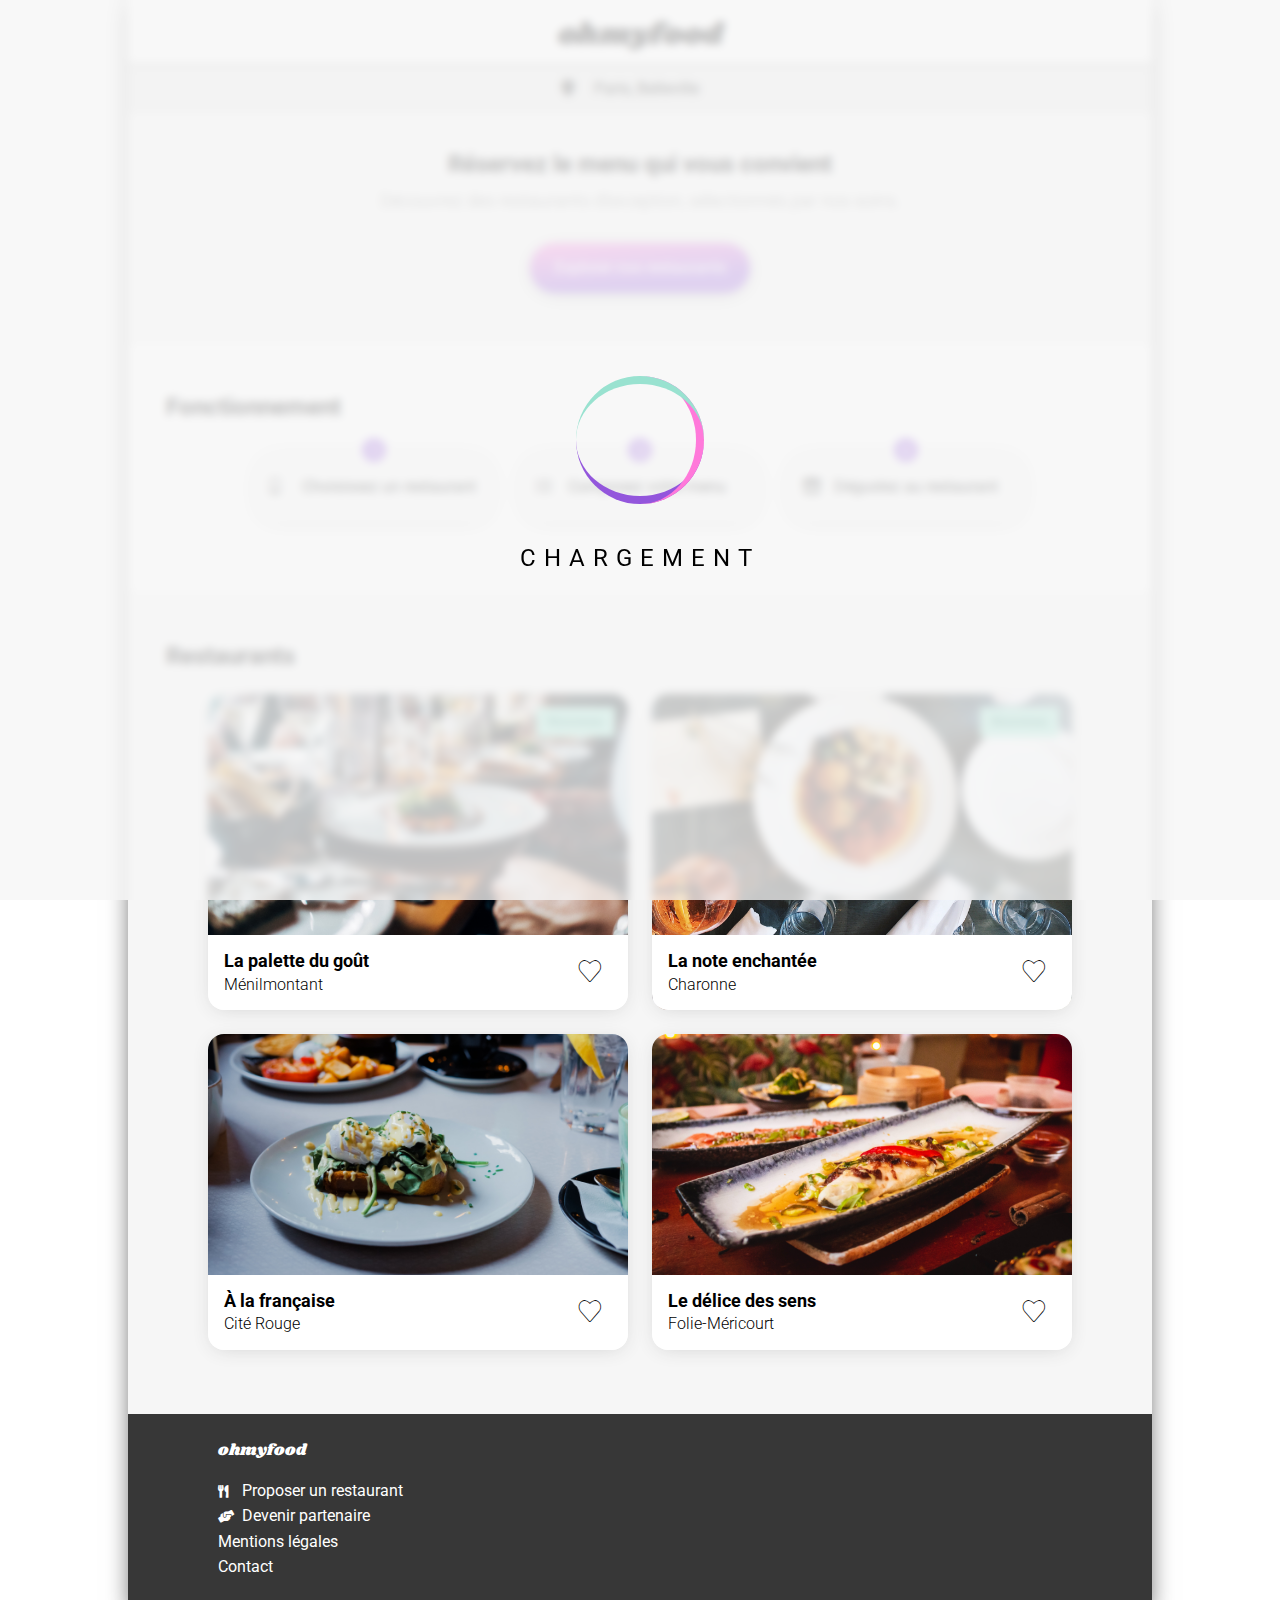
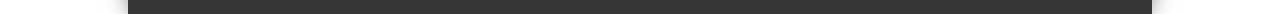
==== commit 89e2a596: "update responsive" ====
--- a/index.html
+++ b/index.html
@@ -16,7 +16,7 @@
           </div>
           <div class="loading">CHARGEMENT</div>
     </div>
-
+    <div class="maxshadow">
     <header>
         <div class="header">
             <h1>ohmyfood</h1>
@@ -30,7 +30,7 @@
         </div>
 
         <div class="reserve">
-            <h2>Réservez le menu qui vous convient</h2>
+            <div class="reserve--title"><h2>Réservez le menu qui vous convient</h2></div>
             <p>Découvrez des restaurants d'exception, sélectionnés par nos soins.</p>
             <a href="#restaurants">
                 <div class="reserve--btn reserve--btn--explorer">
@@ -40,7 +40,7 @@
         </div>
 
         <div class="functioning">
-            <h2>Fonctionnement</h2>
+            <div class="functioning--title"><h2>Fonctionnement</h2></div>
             <div class="functioning--items"><div class="number">1</div><i class="functioning--items--icon fas fa-mobile-alt"></i><p>Choisissez un restaurant</p></div>
             <div class="functioning--items"><div class="number">2</div><i class="functioning--items--icon fas fa-list"></i><p>Composez votre menu</p></div>
             <div class="functioning--items"><div class="number">3</div><i class="functioning--items--icon fas fa-store"></i><p>Dégustez au restaurant</p></div>
@@ -117,5 +117,6 @@
                 <li class="contact"><a href="mailto:contact@ohmyfood.Fr?subject=Mail_from_Website">Contact</a></li>
             </ul>
     </footer>
+</div>
 </body>
 </html>--- a/Style/style.css
+++ b/Style/style.css
@@ -225,6 +225,7 @@
 }
 @keyframes gradient {
   0% {
+    opacity: 0;
     transform: scale(1);
     -webkit-transform: scale(1);
     -moz-transform: scale(1);
@@ -232,20 +233,22 @@
     -o-transform: scale(1);
   }
   40% {
-    transform: scale(1.3);
-    -webkit-transform: scale(1.3);
-    -moz-transform: scale(1.3);
-    -ms-transform: scale(1.3);
-    -o-transform: scale(1.3);
+    opacity: 0.3;
+    transform: scale(1.1);
+    -webkit-transform: scale(1.1);
+    -moz-transform: scale(1.1);
+    -ms-transform: scale(1.1);
+    -o-transform: scale(1.1);
   }
   70% {
-    transform: scale(0.8);
-    -webkit-transform: scale(0.8);
-    -moz-transform: scale(0.8);
-    -ms-transform: scale(0.8);
-    -o-transform: scale(0.8);
-  }
-  100% {
+    transform: scale(0.9);
+    -webkit-transform: scale(0.9);
+    -moz-transform: scale(0.9);
+    -ms-transform: scale(0.9);
+    -o-transform: scale(0.9);
+  }
+  to {
+    opacity: 1;
     transform: scale(1);
     -webkit-transform: scale(1);
     -moz-transform: scale(1);
@@ -262,11 +265,11 @@
 }
 
 .wrapper {
-  background-color: rgba(46, 46, 46, 0.666);
+  background-color: #f6f6f6c6;
   width: 100%;
   height: 100vh;
-  backdrop-filter: blur(8px);
-  -webkit-backdrop-filter: blur(8px);
+  backdrop-filter: blur(4px);
+  -webkit-backdrop-filter: blur(4px);
   position: fixed;
   z-index: 10;
   display: flex;
@@ -321,18 +324,24 @@
 }
 
 .loading {
-  color: white;
+  color: black;
   font-size: 24px;
   position: absolute;
   top: calc(50% + 94px);
-  letter-spacing: 0.3rem;
+  letter-spacing: 0.5rem;
 }
 
 h2 {
   font-weight: 700;
   font-size: 1.5rem;
   align-self: flex-start;
-  margin-left: 6vw;
+}
+
+.maxshadow {
+  max-width: 1024px;
+  margin: 0 auto;
+  -webkit-box-shadow: 0px 0px 22px -2px rgba(0, 0, 0, 0.59);
+  box-shadow: 0px 0px 22px -2px rgba(0, 0, 0, 0.59);
 }
 
 .header {
@@ -344,6 +353,13 @@
   font-family: "Shrikhand", cursive;
   font-size: 1.9rem;
   position: relative;
+  text-align: center;
+}
+@media screen and (min-width: 1024px) {
+  .header {
+    width: 1024px;
+    margin: 0 auto;
+  }
 }
 .header .fas {
   font-size: 1.2rem;
@@ -362,6 +378,12 @@
   background-color: #e7e7e7;
   box-shadow: 0px 5px 5px -5px rgba(0, 0, 0, 0.358) inset;
 }
+@media screen and (min-width: 1024px) {
+  .localization {
+    width: 1024px;
+    margin: 0 auto;
+  }
+}
 .localization--gps {
   position: relative;
   left: -1.2rem;
@@ -376,9 +398,21 @@
   justify-content: stretch;
   background-color: #f6f6f6;
 }
+@media screen and (min-width: 1024px) {
+  .reserve {
+    width: 1024px;
+    margin: 0 auto;
+  }
+}
 .reserve h2 {
   text-align: center;
-  margin: 2.3rem 3rem 0.8rem 3rem;
+  width: 300px;
+  margin: 2.3rem auto 0.8rem auto;
+}
+@media screen and (min-width: 599px) {
+  .reserve h2 {
+    width: 100%;
+  }
 }
 .reserve p {
   font-weight: 300;
@@ -414,6 +448,7 @@
   height: 270px;
   background-size: 110%;
   background-image: url("../Images/restaurants/stil-u2Lp8tXIcjw-unsplash.jpg");
+  background-position: 0;
 }
 .photo--francaise {
   height: 270px;
@@ -424,10 +459,6 @@
   height: 270px;
   background-size: 110%;
   background-image: url("../Images/restaurants/louis-hansel-shotsoflouis-qNBGVyOCY8Q-unsplash.jpg");
-}
-
-.photo--note {
-  background-position: 0;
 }
 
 .photo {
@@ -447,7 +478,6 @@
 }
 
 .menu {
-  height: 1160px;
   display: flex;
   justify-content: center;
   align-items: center;
@@ -457,7 +487,7 @@
   position: relative;
   background-color: #f6f6f6;
   padding: 0 3vw;
-  margin-top: -50px;
+  margin-top: -3.9rem;
 }
 .menu > a {
   align-self: center;
@@ -470,20 +500,27 @@
 }
 .menu--btn--explorer {
   border-radius: 30px;
-  width: 220px;
+  width: 190px;
   height: 50px;
   background-image: linear-gradient(-5deg, #9356DC 30%, #9356DC 0%, #FF79DA);
   color: white;
-  margin-top: 2rem;
-  margin-bottom: 2rem;
+  margin-top: 3rem;
+  margin-bottom: 5rem;
 }
 .menu--btn:hover {
   box-shadow: 0px 3px 20px -5px #444444;
 }
 .menu--name {
   width: 100%;
-  height: 2rem;
-  display: flex;
+  display: flex;
+  padding: 0 0.6rem;
+  position: relative;
+}
+@media screen and (min-width: 1024px) {
+  .menu--name {
+    max-width: 961px;
+    align-self: center;
+  }
 }
 .menu--name h2 {
   font-family: "Shrikhand", cursive;
@@ -492,21 +529,22 @@
   margin-top: -0.45rem;
 }
 .menu--name--heart {
-  align-items: center;
-  display: flex;
-  justify-content: center;
-  align-items: center;
-  width: 32px;
-  height: 32px;
+  margin-top: -0.5rem;
+  align-items: center;
+  display: flex;
+  justify-content: center;
+  align-items: center;
+  width: 40px;
+  height: 40px;
   position: absolute;
   top: 0rem;
-  right: 1rem;
+  right: 0.1rem;
 }
 .menu--name--heart .fas {
   transform: scaleX(90%);
   font-size: 1.5rem;
   -webkit-text-stroke: 0.05rem black;
-  color: white;
+  color: transparent;
 }
 .menu--name--heart .fas:hover {
   background: linear-gradient(180deg, #9356DC, #FF79DA) 0% 50%;
@@ -525,9 +563,9 @@
   box-shadow: 0px 3px 20px -5px #d0d0d0;
   position: relative;
   justify-content: space-between;
-  height: 70px;
+  height: 69px;
   width: 94vw;
-  margin-top: 0.9rem;
+  margin-top: 0.8rem;
   background-color: white;
   border-radius: 0.8rem;
   -webkit-border-radius: 0.8rem;
@@ -536,6 +574,12 @@
   -o-border-radius: 0.8rem;
   overflow: hidden;
 }
+@media screen and (min-width: 1024px) {
+  .menu--card {
+    max-width: 961px;
+    align-self: center;
+  }
+}
 .menu--card--title {
   width: calc(100% - 70px);
   margin-left: 0.8rem;
@@ -649,8 +693,13 @@
   text-transform: uppercase;
   border-bottom: 2px solid #99E2D0;
   width: 40px;
-  margin-top: 1.8rem;
-  line-height: 1.6rem;
+  margin: 1.8rem 0.6rem 0.2rem 0.4rem;
+  line-height: 1.7rem;
+}
+@media screen and (min-width: 1024px) {
+  .menu--heading {
+    align-self: center;
+  }
 }
 
 .functioning {
@@ -663,13 +712,31 @@
   padding-bottom: 4.3rem;
   gap: 1.6rem;
 }
-.functioning > h2 {
+@media screen and (min-width: 1024px) {
+  .functioning {
+    width: 1024px;
+    margin: 0 auto;
+  }
+}
+@media screen and (min-width: 599px) {
+  .functioning {
+    flex-direction: row;
+    flex-wrap: wrap;
+    justify-content: center;
+  }
+}
+.functioning--title {
+  margin-left: 2.4rem;
+  display: flex;
+  justify-content: center;
+  align-items: center;
+  width: 100%;
+  justify-content: left;
   margin-bottom: 0.2rem;
 }
 .functioning--items {
-  width: 90vw;
   margin-left: 12px;
-  max-width: 325px;
+  width: 325px;
   height: 72px;
   background-color: #f6f6f6;
   display: flex;
@@ -680,14 +747,34 @@
   font-size: 1rem;
   position: relative;
 }
+@media screen and (min-width: 599px) {
+  .functioning--items {
+    width: 240px;
+  }
+}
+@media screen and (min-width: 808px) {
+  .functioning--items {
+    margin-left: 0;
+  }
+}
 .functioning--items--icon {
   position: absolute;
   left: 2.5rem;
   color: #5d5d5d;
 }
+@media screen and (min-width: 928px) {
+  .functioning--items--icon {
+    left: 1rem;
+  }
+}
 .functioning--items p {
   position: absolute;
   left: 5rem;
+}
+@media screen and (min-width: 928px) {
+  .functioning--items p {
+    left: 3rem;
+  }
 }
 .functioning--items .number {
   position: absolute;
@@ -702,6 +789,12 @@
   left: -12px;
   color: white;
 }
+@media screen and (min-width: 808px) {
+  .functioning--items .number {
+    top: -12px;
+    left: 108px;
+  }
+}
 .functioning .functioning--items:hover {
   background-color: #f2eafb;
 }
@@ -721,16 +814,28 @@
   padding-top: 3.2rem;
   padding-bottom: 4rem;
 }
+@media screen and (min-width: 1024px) {
+  .restaurants {
+    width: 1024px;
+    margin: 0 auto;
+  }
+}
 .restaurants :nth-child(3) img {
   position: absolute;
   bottom: -15px;
 }
 .restaurants--title {
+  margin-left: 1.2rem;
   display: flex;
   justify-content: center;
   align-items: center;
   width: 100%;
   justify-content: left;
+}
+@media screen and (min-width: 599px) {
+  .restaurants--title {
+    margin-left: 2.4rem;
+  }
 }
 
 .restaurants--card {
@@ -743,7 +848,13 @@
   height: 250px;
   overflow: hidden;
   position: relative;
-  border-radius: 1rem 1rem 1rem 1rem;
+  border-radius: 1rem;
+}
+@media screen and (min-width: 928px) {
+  .restaurants--card {
+    width: 420px;
+    height: calc(420px/1.33);
+  }
 }
 .restaurants--card img {
   position: absolute;
@@ -771,7 +882,7 @@
   padding: 1rem 1rem;
   justify-content: space-between;
   position: absolute;
-  top: 175px;
+  bottom: 0;
 }
 .restaurants--card--title--nameloca h3 {
   font-weight: 700;
@@ -784,20 +895,21 @@
 }
 .restaurants--card--title--heart {
   margin-top: 1rem;
-  display: flex;
-  justify-content: center;
-  align-items: center;
-  width: 32px;
-  height: 32px;
+  margin-right: 1rem;
+  display: flex;
+  justify-content: center;
+  align-items: center;
+  width: 40px;
+  height: 40px;
   position: absolute;
   top: 0rem;
-  right: 1rem;
+  right: 0.1rem;
 }
 .restaurants--card--title--heart .fas {
   transform: scaleX(90%);
   font-size: 1.5rem;
   -webkit-text-stroke: 0.05rem black;
-  color: white;
+  color: transparent;
 }
 .restaurants--card--title--heart .fas:hover {
   background: linear-gradient(180deg, #9356DC, #FF79DA) 0% 50%;
@@ -817,8 +929,15 @@
   background-color: #373737;
   height: 200px;
   color: white;
-  padding: 1.5rem 7vw;
+  padding: 1.5rem 1.5rem;
   line-height: 1.6rem;
+}
+@media screen and (min-width: 1024px) {
+  footer {
+    width: 1024px;
+    margin: 0 auto;
+    padding: 1.5rem 90px;
+  }
 }
 footer .logo {
   font-family: "Shrikhand", sans-serif;
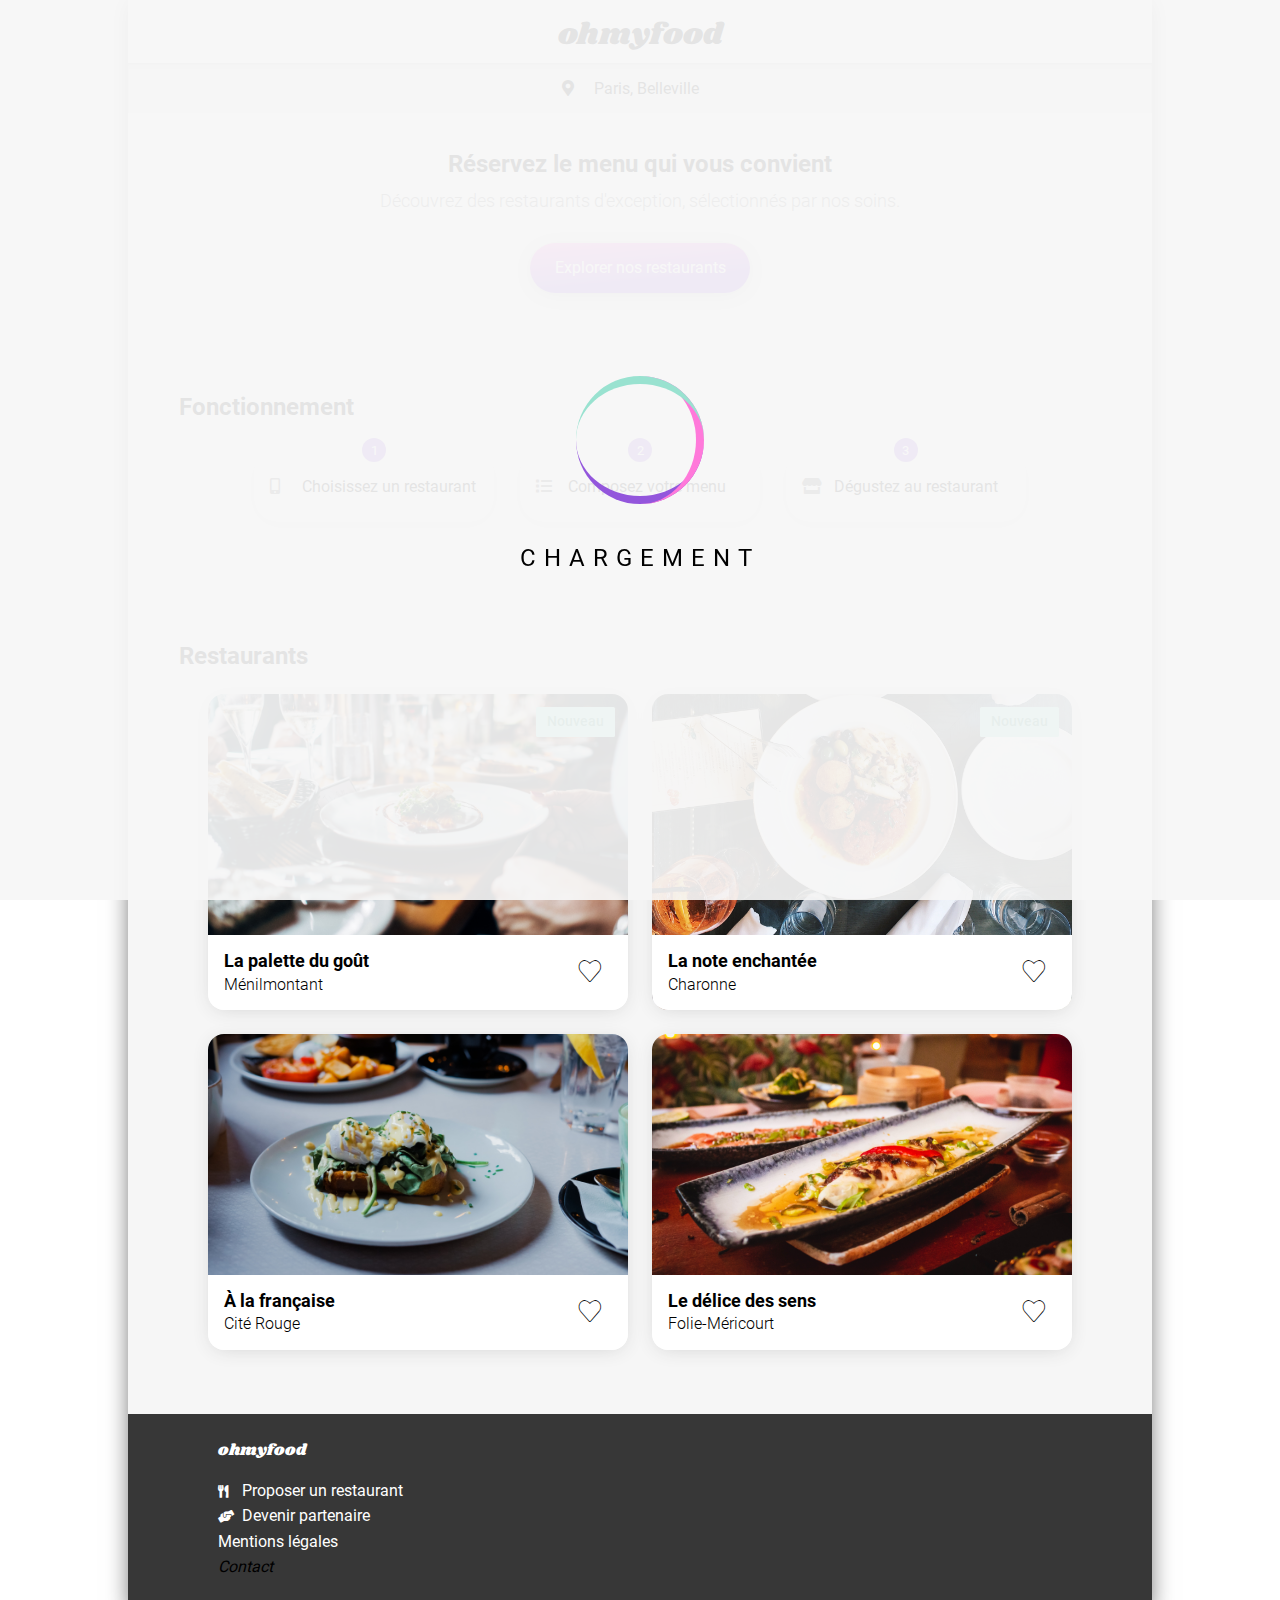
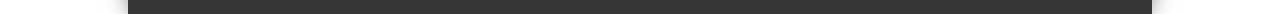
==== commit 36fa6de7: "adding adress tag in html" ====
--- a/index.html
+++ b/index.html
@@ -1,7 +1,7 @@
 <!DOCTYPE html>
 <html lang="fr">
 <head>
-    <meta http-equiv="Content-Type" content="text/html;charset=UTF-8">
+    <meta charset="utf-8" http-equiv="Content-Type" content="text/html">
     <meta name="viewport" content="width=device-width, initial-scale=1.0">
     <title>OhMyFood</title>
     <link rel="stylesheet" href="./Vendors/fontawesome-free-5.15.3-web/css/all.min.css">
@@ -114,7 +114,7 @@
                 <li><i class="fas fa-utensils"></i>Proposer un restaurant</li>
                 <li><i class="fas fa-hands-helping"></i>Devenir partenaire</li>
                 <li>Mentions légales</li>
-                <li class="contact"><a href="mailto:contact@ohmyfood.Fr?subject=Mail_from_Website">Contact</a></li>
+                <li class="contact"><address><a href="mailto:contact@ohmyfood.Fr?subject=Mail_from_Website">Contact</a></address></li>
             </ul>
     </footer>
 </div>
--- a/Style/style.css
+++ b/Style/style.css
@@ -1,6 +1,5 @@
 /*! minireset.css v0.0.6 | MIT License | github.com/jgthms/minireset.css */
-@import url("https://fonts.googleapis.com/css2?family=Roboto:wght@100;300;400;500;700;900&family=Shrikhand&display=swap");
-html, body, p, ol, ul, li, dl, dt, dd, blockquote, figure, fieldset, legend, textarea, pre, iframe, hr, h1, h2, h3, h4, h5, h6 {
+body, p, li {
   margin: 0;
   padding: 0;
 }
@@ -8,10 +7,14 @@
 h1, h2, h3, h4, h5, h6 {
   font-size: 100%;
   font-weight: normal;
+  margin: 0;
+  padding: 0;
 }
 
 ul {
   list-style: none;
+  margin: 0;
+  padding: 0;
 }
 
 button, input, select {
@@ -20,28 +23,17 @@
 
 html {
   box-sizing: border-box;
+  margin: 0;
+  padding: 0;
 }
 
 *, *::before, *::after {
   box-sizing: inherit;
 }
 
-img, video {
+img {
   height: auto;
   max-width: 100%;
-}
-
-iframe {
-  border: 0;
-}
-
-table {
-  border-collapse: collapse;
-  border-spacing: 0;
-}
-
-td, th {
-  padding: 0;
 }
 
 a:visited, a:active, a:link {
@@ -49,7 +41,40 @@
   color: black;
 }
 
-/*@import "../Vendors/normalize.scss";*/
+@font-face {
+  font-family: "Roboto";
+  src: url("../Vendors/Fonts/Roboto/Roboto-Regular.ttf");
+  font-weight: 400;
+}
+@font-face {
+  font-family: "Roboto";
+  src: url("../Vendors/Fonts/Roboto/Roboto-Black.ttf");
+  font-weight: 900;
+}
+@font-face {
+  font-family: "Roboto";
+  src: url("../Vendors/Fonts/Roboto/Roboto-Bold.ttf");
+  font-weight: 700;
+}
+@font-face {
+  font-family: "Roboto";
+  src: url("../Vendors/Fonts/Roboto/Roboto-Light.ttf");
+  font-weight: 300;
+}
+@font-face {
+  font-family: "Roboto";
+  src: url("../Vendors/Fonts/Roboto/Roboto-Medium.ttf");
+  font-weight: 500;
+}
+@font-face {
+  font-family: "Roboto";
+  src: url("../Vendors/Fonts/Roboto/Roboto-Thin.ttf");
+  font-weight: 100;
+}
+@font-face {
+  font-family: "Shrikhand";
+  src: url("../Vendors/Fonts/Shrikhand/Shrikhand-Regular.ttf");
+}
 @keyframes loading {
   85% {
     opacity: 1;
@@ -125,135 +150,15 @@
     opacity: 1;
   }
 }
-@keyframes translate {
-  from {
-    transform: translateX(0);
-    -webkit-transform: translateX(0);
-    -moz-transform: translateX(0);
-    -ms-transform: translateX(0);
-    -o-transform: translateX(0);
-  }
-  to {
-    transform: translateX(-60px);
-    -webkit-transform: translateX(-60px);
-    -moz-transform: translateX(-60px);
-    -ms-transform: translateX(-60px);
-    -o-transform: translateX(-60px);
-  }
-}
-@keyframes resized {
-  from {
-    width: 100%;
-  }
-  to {
-    width: calc(100% - 130px);
-  }
-}
-@keyframes rotatecheck {
-  from {
-    transform: rotate(0deg);
-    -webkit-transform: rotate(0deg);
-    -moz-transform: rotate(0deg);
-    -ms-transform: rotate(0deg);
-    -o-transform: rotate(0deg);
-  }
-  to {
-    transform: rotate(360deg);
-    -webkit-transform: rotate(360deg);
-    -moz-transform: rotate(360deg);
-    -ms-transform: rotate(360deg);
-    -o-transform: rotate(360deg);
-  }
-}
-@keyframes appear {
-  from {
-    transform: translateY(10px);
-    -webkit-transform: translateY(10px);
-    -moz-transform: translateY(10px);
-    -ms-transform: translateY(10px);
-    -o-transform: translateY(10px);
-    opacity: 0;
-  }
-  to {
-    transform: translate(0);
-    -webkit-transform: translate(0);
-    -moz-transform: translate(0);
-    -ms-transform: translate(0);
-    -o-transform: translate(0);
-    opacity: 1;
-  }
-}
-@keyframes translate {
-  from {
-    transform: translateX(0);
-    -webkit-transform: translateX(0);
-    -moz-transform: translateX(0);
-    -ms-transform: translateX(0);
-    -o-transform: translateX(0);
-  }
-  to {
-    transform: translateX(-60px);
-    -webkit-transform: translateX(-60px);
-    -moz-transform: translateX(-60px);
-    -ms-transform: translateX(-60px);
-    -o-transform: translateX(-60px);
-  }
-}
-@keyframes resized {
-  from {
-    width: 100%;
-  }
-  to {
-    width: calc(100% - 130px);
-  }
-}
-@keyframes rotatecheck {
-  from {
-    transform: rotate(0deg);
-    -webkit-transform: rotate(0deg);
-    -moz-transform: rotate(0deg);
-    -ms-transform: rotate(0deg);
-    -o-transform: rotate(0deg);
-  }
-  to {
-    transform: rotate(360deg);
-    -webkit-transform: rotate(360deg);
-    -moz-transform: rotate(360deg);
-    -ms-transform: rotate(360deg);
-    -o-transform: rotate(360deg);
-  }
-}
 @keyframes gradient {
   0% {
     opacity: 0;
-    transform: scale(1);
-    -webkit-transform: scale(1);
-    -moz-transform: scale(1);
-    -ms-transform: scale(1);
-    -o-transform: scale(1);
   }
   40% {
     opacity: 0.3;
-    transform: scale(1.1);
-    -webkit-transform: scale(1.1);
-    -moz-transform: scale(1.1);
-    -ms-transform: scale(1.1);
-    -o-transform: scale(1.1);
-  }
-  70% {
-    transform: scale(0.9);
-    -webkit-transform: scale(0.9);
-    -moz-transform: scale(0.9);
-    -ms-transform: scale(0.9);
-    -o-transform: scale(0.9);
   }
   to {
     opacity: 1;
-    transform: scale(1);
-    -webkit-transform: scale(1);
-    -moz-transform: scale(1);
-    -ms-transform: scale(1);
-    -o-transform: scale(1);
   }
 }
 .hide {
@@ -265,17 +170,15 @@
 }
 
 .wrapper {
-  background-color: #f6f6f6c6;
+  background-color: #f6f6f6ec;
   width: 100%;
   height: 100vh;
-  backdrop-filter: blur(4px);
-  -webkit-backdrop-filter: blur(4px);
   position: fixed;
   z-index: 10;
   display: flex;
   justify-content: center;
   align-items: center;
-  animation: loading 4s;
+  animation: loading 2s;
   animation-fill-mode: forwards;
   visibility: visible;
 }
@@ -437,6 +340,7 @@
 }
 .reserve--btn:hover {
   box-shadow: 0px 3px 20px -5px #444444;
+  background-image: linear-gradient(-5deg, #a16be0 30%, #a16be0 0%, #ff93e1);
 }
 
 .photo--palette {
@@ -509,6 +413,7 @@
 }
 .menu--btn:hover {
   box-shadow: 0px 3px 20px -5px #444444;
+  background-image: linear-gradient(-5deg, #a16be0 30%, #a16be0 0%, #ff93e1);
 }
 .menu--name {
   width: 100%;
@@ -528,6 +433,11 @@
   margin-left: 0;
   margin-top: -0.45rem;
 }
+@media screen and (max-width: 374px) {
+  .menu--name h2 {
+    font-size: 1.5rem;
+  }
+}
 .menu--name--heart {
   margin-top: -0.5rem;
   align-items: center;
@@ -541,19 +451,26 @@
   right: 0.1rem;
 }
 .menu--name--heart .fas {
-  transform: scaleX(90%);
+  opacity: 1;
+  background-color: transparent;
+  transform: scaleX(0.9);
   font-size: 1.5rem;
   -webkit-text-stroke: 0.05rem black;
   color: transparent;
+  -webkit-background-clip: text;
+  -webkit-transform: scaleX(0.9);
+  -moz-transform: scaleX(0.9);
+  -ms-transform: scaleX(0.9);
+  -o-transform: scaleX(0.9);
 }
 .menu--name--heart .fas:hover {
   background: linear-gradient(180deg, #9356DC, #FF79DA) 0% 50%;
   -webkit-background-clip: text;
-  background-clip: text;
   -webkit-text-stroke: 0 black;
   color: transparent;
   animation-fill-mode: forwards;
-  animation: gradient 0.6s;
+  animation: gradient 0.5s;
+  -webkit-animation: gradient 0.5s;
 }
 .menu--card {
   opacity: 0;
@@ -574,6 +491,11 @@
   -o-border-radius: 0.8rem;
   overflow: hidden;
 }
+@media screen and (max-width: 374px) {
+  .menu--card {
+    width: 300px;
+  }
+}
 @media screen and (min-width: 1024px) {
   .menu--card {
     max-width: 961px;
@@ -581,9 +503,10 @@
   }
 }
 .menu--card--title {
-  width: calc(100% - 70px);
+  width: 75%;
   margin-left: 0.8rem;
   line-height: 1.5rem;
+  transition: width 0.8s;
 }
 .menu--card--title--bold {
   white-space: nowrap;
@@ -604,6 +527,11 @@
   font-weight: 500;
   right: 1.2rem;
   margin-bottom: 0.7rem;
+  transition: transform 0.8s;
+  -webkit-transition: transform 0.8s;
+  -moz-transition: transform 0.8s;
+  -ms-transition: transform 0.8s;
+  -o-transition: transform 0.8s;
 }
 .menu--card--validate {
   display: flex;
@@ -614,6 +542,11 @@
   height: 100%;
   right: -60px;
   background-color: #99E2D0;
+  transition: transform 0.8s;
+  -webkit-transition: transform 0.8s;
+  -moz-transition: transform 0.8s;
+  -ms-transition: transform 0.8s;
+  -o-transition: transform 0.8s;
 }
 .menu--card--validate .fas {
   width: 20px;
@@ -629,64 +562,64 @@
   -moz-border-radius: 50%;
   -ms-border-radius: 50%;
   -o-border-radius: 50%;
-}
-.menu--card:hover .menu--card--validate, .menu--card:hover .menu--card--price {
-  animation: translate 0.8s;
-  animation-fill-mode: forwards;
+  transition: transform 1s;
+  -webkit-transition: transform 1s;
+  -moz-transition: transform 1s;
+  -ms-transition: transform 1s;
+  -o-transition: transform 1s;
+}
+.menu--card:hover .menu--card--validate,
+.menu--card:hover .menu--card--price {
+  transform: translateX(-60px);
 }
 .menu--card:hover .menu--card--title {
-  animation: resized 0.7s;
-  animation-fill-mode: forwards;
+  width: calc(75% - 60px);
 }
 .menu--card:hover .fas {
-  animation: rotatecheck 1s;
-}
-.menu--card:nth-of-type(3) {
+  transform: rotate(360deg);
+  -webkit-transform: rotate(360deg);
+  -moz-transform: rotate(360deg);
+  -ms-transform: rotate(360deg);
+  -o-transform: rotate(360deg);
+}
+.menu--card--1 {
+  animation: appear 1s 0.1s;
+  animation-fill-mode: forwards;
+}
+.menu--card--2 {
+  animation: appear 1s 0.2s;
+  animation-fill-mode: forwards;
+}
+.menu--card--3 {
   animation: appear 1s 0.3s;
   animation-fill-mode: forwards;
 }
-.menu--card:nth-of-type(4) {
+.menu--card--4 {
   animation: appear 1s 0.4s;
   animation-fill-mode: forwards;
 }
-.menu--card:nth-of-type(5) {
+.menu--card--5 {
   animation: appear 1s 0.5s;
   animation-fill-mode: forwards;
 }
-.menu--card:nth-of-type(6) {
+.menu--card--6 {
   animation: appear 1s 0.6s;
   animation-fill-mode: forwards;
 }
-.menu--card:nth-of-type(7) {
+.menu--card--7 {
   animation: appear 1s 0.7s;
   animation-fill-mode: forwards;
 }
-.menu--card:nth-of-type(8) {
+.menu--card--8 {
   animation: appear 1s 0.8s;
   animation-fill-mode: forwards;
 }
-.menu--card:nth-of-type(9) {
+.menu--card--9 {
   animation: appear 1s 0.9s;
   animation-fill-mode: forwards;
 }
-.menu--card:nth-of-type(10) {
+.menu--card--10 {
   animation: appear 1s 1s;
-  animation-fill-mode: forwards;
-}
-.menu--card:nth-of-type(11) {
-  animation: appear 1s 1.1s;
-  animation-fill-mode: forwards;
-}
-.menu--card:nth-of-type(12) {
-  animation: appear 1s 1.2s;
-  animation-fill-mode: forwards;
-}
-.menu--card:nth-of-type(13) {
-  animation: appear 1s 1.3s;
-  animation-fill-mode: forwards;
-}
-.menu--card:nth-of-type(14) {
-  animation: appear 1s 1.4s;
   animation-fill-mode: forwards;
 }
 .menu--heading {
@@ -726,11 +659,12 @@
   }
 }
 .functioning--title {
-  margin-left: 2.4rem;
-  display: flex;
-  justify-content: center;
-  align-items: center;
-  width: 100%;
+  overflow: hidden;
+  position: relative;
+  width: 90%;
+  display: flex;
+  justify-content: center;
+  align-items: center;
   justify-content: left;
   margin-bottom: 0.2rem;
 }
@@ -747,6 +681,11 @@
   font-size: 1rem;
   position: relative;
 }
+@media screen and (max-width: 374px) {
+  .functioning--items {
+    width: 280px;
+  }
+}
 @media screen and (min-width: 599px) {
   .functioning--items {
     width: 240px;
@@ -762,7 +701,7 @@
   left: 2.5rem;
   color: #5d5d5d;
 }
-@media screen and (min-width: 928px) {
+@media screen and (min-width: 599px) {
   .functioning--items--icon {
     left: 1rem;
   }
@@ -771,7 +710,7 @@
   position: absolute;
   left: 5rem;
 }
-@media screen and (min-width: 928px) {
+@media screen and (min-width: 599px) {
   .functioning--items p {
     left: 3rem;
   }
@@ -789,7 +728,7 @@
   left: -12px;
   color: white;
 }
-@media screen and (min-width: 808px) {
+@media screen and (min-width: 599px) {
   .functioning--items .number {
     top: -12px;
     left: 108px;
@@ -825,17 +764,11 @@
   bottom: -15px;
 }
 .restaurants--title {
-  margin-left: 1.2rem;
-  display: flex;
-  justify-content: center;
-  align-items: center;
-  width: 100%;
+  display: flex;
+  justify-content: center;
+  align-items: center;
+  width: 90%;
   justify-content: left;
-}
-@media screen and (min-width: 599px) {
-  .restaurants--title {
-    margin-left: 2.4rem;
-  }
 }
 
 .restaurants--card {
@@ -849,6 +782,11 @@
   overflow: hidden;
   position: relative;
   border-radius: 1rem;
+}
+@media screen and (max-width: 374px) {
+  .restaurants--card {
+    width: 290px;
+  }
 }
 @media screen and (min-width: 928px) {
   .restaurants--card {
@@ -906,19 +844,26 @@
   right: 0.1rem;
 }
 .restaurants--card--title--heart .fas {
-  transform: scaleX(90%);
+  opacity: 1;
+  background-color: transparent;
+  transform: scaleX(0.9);
   font-size: 1.5rem;
   -webkit-text-stroke: 0.05rem black;
   color: transparent;
+  -webkit-background-clip: text;
+  -webkit-transform: scaleX(0.9);
+  -moz-transform: scaleX(0.9);
+  -ms-transform: scaleX(0.9);
+  -o-transform: scaleX(0.9);
 }
 .restaurants--card--title--heart .fas:hover {
   background: linear-gradient(180deg, #9356DC, #FF79DA) 0% 50%;
   -webkit-background-clip: text;
-  background-clip: text;
   -webkit-text-stroke: 0 black;
   color: transparent;
   animation-fill-mode: forwards;
-  animation: gradient 0.6s;
+  animation: gradient 0.5s;
+  -webkit-animation: gradient 0.5s;
 }
 
 .restaurants--card:hover {
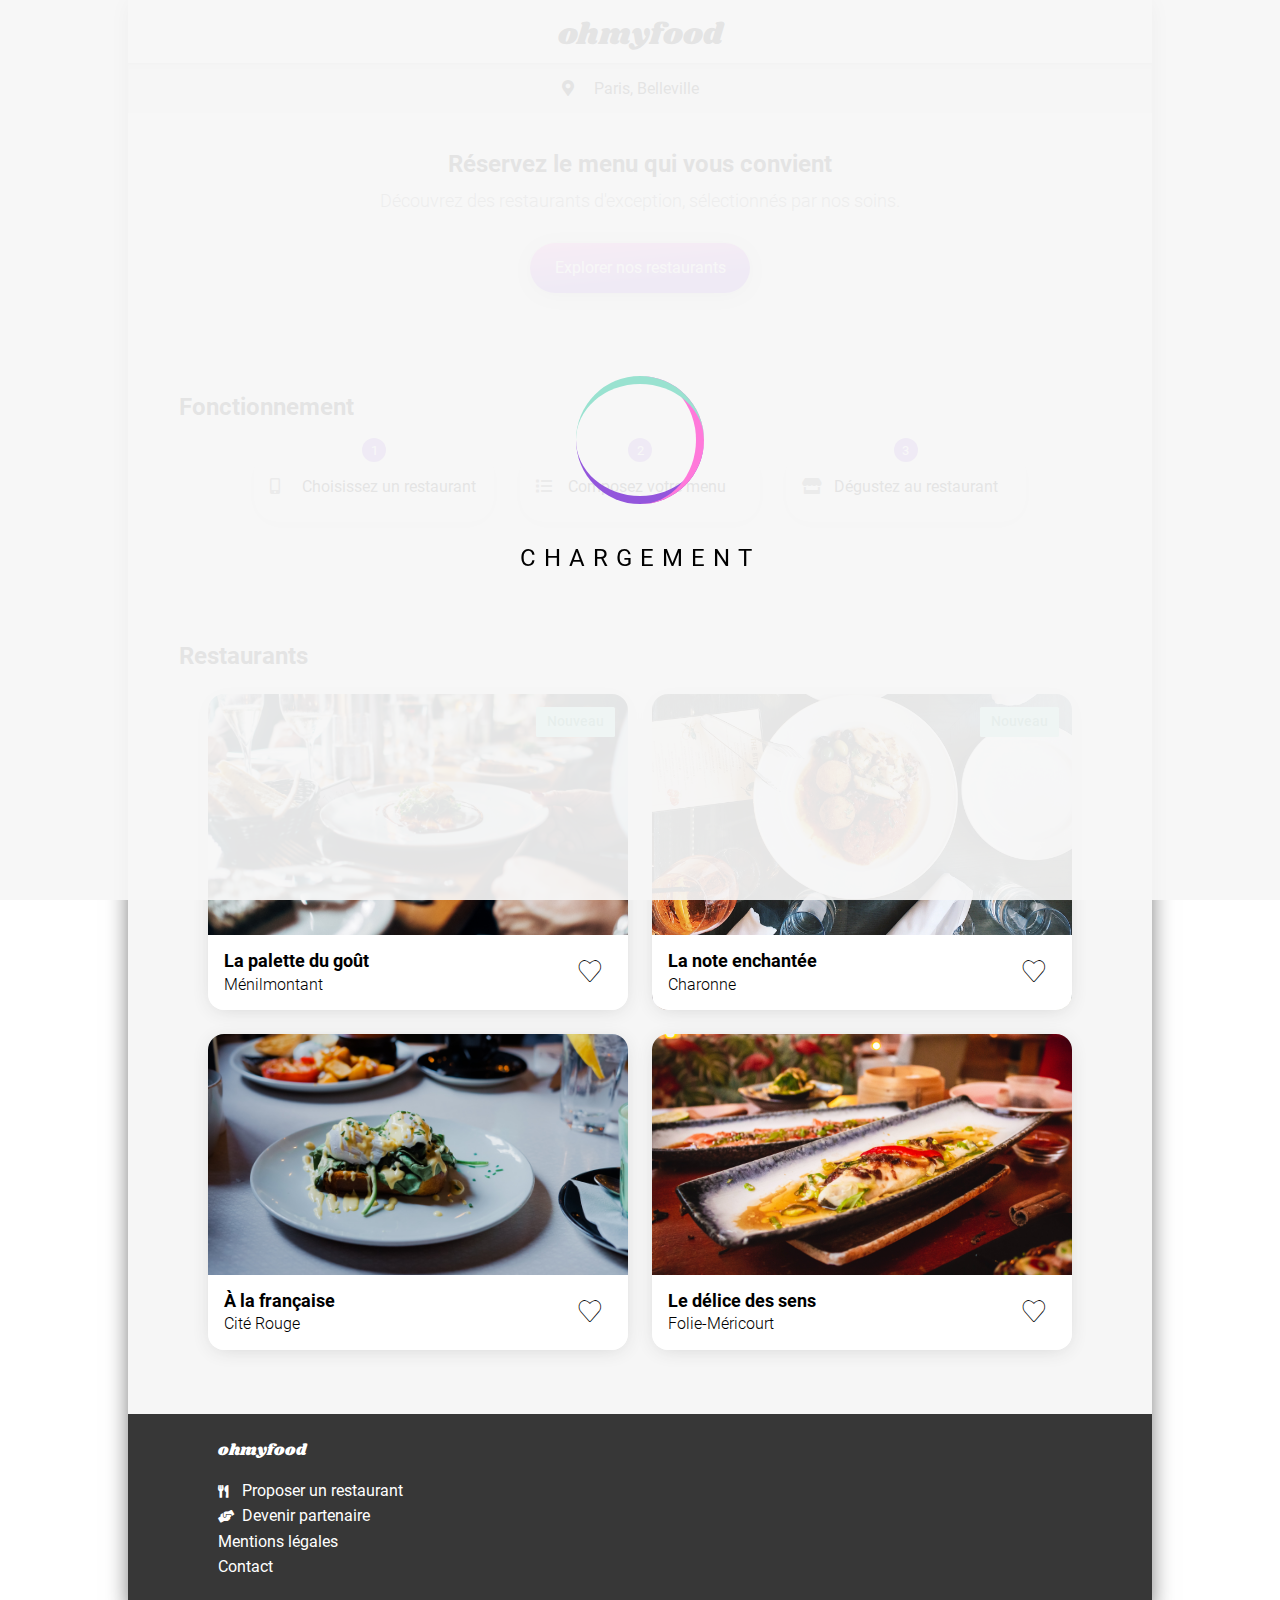
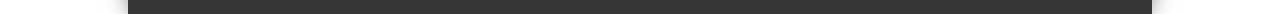
==== commit 6a9430cf: "clean up" ====
--- a/index.html
+++ b/index.html
@@ -4,7 +4,7 @@
     <meta charset="utf-8" http-equiv="Content-Type" content="text/html">
     <meta name="viewport" content="width=device-width, initial-scale=1.0">
     <title>OhMyFood</title>
-    <link rel="stylesheet" href="./Vendors/fontawesome-free-5.15.3-web/css/all.min.css">
+    <link rel="stylesheet" href="./Vendors/Fonts/fontawesome-free-5.15.3-web/css/all.min.css">
     <link rel="stylesheet" href="./Style/style.css">
 </head>
 <body>
@@ -13,17 +13,17 @@
             <div class="arc one"></div>
             <div class="arc two"></div>
             <div class="arc three"></div>
-          </div>
-          <div class="loading">CHARGEMENT</div>
+        </div>
+        <div class="loading">CHARGEMENT</div>
     </div>
-    <div class="maxshadow">
-    <header>
-        <div class="header">
-            <h1>ohmyfood</h1>
-        </div>
-    </header>
+    <div class="container">
+        <header>
+            <div class="header">
+                <h1>ohmyfood</h1>
+            </div>
+        </header>
+    <main>
 
-    <main>
         <div class="localization">
             <i class="localization--gps fas fa-map-marker-alt"></i>
             Paris, Belleville
@@ -32,11 +32,7 @@
         <div class="reserve">
             <div class="reserve--title"><h2>Réservez le menu qui vous convient</h2></div>
             <p>Découvrez des restaurants d'exception, sélectionnés par nos soins.</p>
-            <a href="#restaurants">
-                <div class="reserve--btn reserve--btn--explorer">
-                Explorer nos restaurants
-                </div>
-            </a>
+            <a href="#restaurants"><div class="reserve--btn reserve--btn--explorer">Explorer nos restaurants</div></a>
         </div>
 
         <div class="functioning">
@@ -49,74 +45,72 @@
         <div id="restaurants" class="restaurants">
             <div class="restaurants--title"><h2>Restaurants</h2></div>
 
-            <a href="./Pages/palette.html">
-            <div class="restaurants--card">
+            <a href="./Pages/la_palette_du_gout.html">
+                <div class="restaurants--card">
                     <img src="./Images/restaurants/jay-wennington-N_Y88TWmGwA-unsplash.jpg" alt="la palette du goût">
                     <div class="restaurants--card--new">Nouveau</div>
                     <div class="restaurants--card--title">
                         <div class="restaurants--card--title--nameloca">
-                            <h3>La palette du goût</h3><h4>Ménilmontant</h4></div>
-                        <div class="restaurants--card--title--heart">
-                            <i class="fas fa-heart"></i>
+                            <h3>La palette du goût</h3><h4>Ménilmontant</h4>
                         </div>
+                        <div class="restaurants--card--title--heart"><i class="fas fa-heart"></i></div>
                     </div>
-            </div>
+                </div>
             </a>
 
-            <a href="./Pages/note.html">
-            <div class="restaurants--card">
+            <a href="./Pages/la_note_enchantee.html">
+                <div class="restaurants--card">
                     <img src="./Images/restaurants/stil-u2Lp8tXIcjw-unsplash.jpg" alt="La note enchantée">
                     <div class="restaurants--card--new">Nouveau</div>
                     <div class="restaurants--card--title">
                         <div class="restaurants--card--title--nameloca">
-                            <h3>La note enchantée</h3><h4>Charonne</h4></div>
-                        <div class="restaurants--card--title--heart">
-                            <i class="fas fa-heart"></i>
+                            <h3>La note enchantée</h3><h4>Charonne</h4>
                         </div>
+                        <div class="restaurants--card--title--heart"><i class="fas fa-heart"></i></div>
                     </div>
-            </div>
+                </div>
             </a>
 
-            <a href="./Pages/francaise.html">
-            <div class="restaurants--card">
+            <a href="./Pages/a_la_francaise.html">
+                <div class="restaurants--card">
                     <img src="./Images/restaurants/toa-heftiba-DQKerTsQwi0-unsplash.jpg" alt="À la française">
                     <div class="restaurants--card--new hide">Nouveau</div>
                     <div class="restaurants--card--title">
-                        <div class="restaurants--card--title--nameloca"><h3>À la française</h3><h4>Cité Rouge</h4></div>
-                        <div class="restaurants--card--title--heart">
-                            <i class="fas fa-heart"></i>
+                        <div class="restaurants--card--title--nameloca">
+                            <h3>À la française</h3><h4>Cité Rouge</h4>
                         </div>
+                        <div class="restaurants--card--title--heart"><i class="fas fa-heart"></i></div>
                     </div>
-            </div>
+                </div>
             </a>
 
-            <a href="./Pages/delice.html">
-            <div class="restaurants--card">
+            <a href="./Pages/le_delice_des_sens.html">
+                <div class="restaurants--card">
                     <img src="./Images/restaurants/louis-hansel-shotsoflouis-qNBGVyOCY8Q-unsplash.jpg" alt="le délice des sens">
                     <div class="restaurants--card--new hide">Nouveau</div>
                     <div class="restaurants--card--title">
-                        <div class="restaurants--card--title--nameloca"><h3>Le délice des sens</h3><h4>Folie-Méricourt</h4></div>
-                        <div class="restaurants--card--title--heart">
-                            <i class="fas fa-heart"></i>
+                        <div class="restaurants--card--title--nameloca">
+                            <h3>Le délice des sens</h3><h4>Folie-Méricourt</h4>
                         </div>
+                        <div class="restaurants--card--title--heart"><i class="fas fa-heart"></i></div>
                     </div>
-            </div>
+                </div>
             </a>
         </div>
 
     </main>
 
-            <footer>
-        <div class="logo">
+        <footer>
+            <div class="logo">
             <h3>ohmyfood</h3>
-        </div>
+            </div>
             <ul>
                 <li><i class="fas fa-utensils"></i>Proposer un restaurant</li>
                 <li><i class="fas fa-hands-helping"></i>Devenir partenaire</li>
                 <li>Mentions légales</li>
                 <li class="contact"><address><a href="mailto:contact@ohmyfood.Fr?subject=Mail_from_Website">Contact</a></address></li>
             </ul>
-    </footer>
+        </footer>
 </div>
 </body>
 </html>--- a/Vendors/Fonts/fontawesome-free-5.15.3-web/css/all.min.css
+++ b/Vendors/Fonts/fontawesome-free-5.15.3-web/css/all.min.css
@@ -0,0 +1,5 @@
+/*!
+ * Font Awesome Free 5.15.3 by @fontawesome - https://fontawesome.com
+ * License - https://fontawesome.com/license/free (Icons: CC BY 4.0, Fonts: SIL OFL 1.1, Code: MIT License)
+ */
+.fa,.fab,.fad,.fal,.far,.fas{-moz-osx-font-smoothing:grayscale;-webkit-font-smoothing:antialiased;display:inline-block;font-style:normal;font-variant:normal;text-rendering:auto;line-height:1}.fa-lg{font-size:1.33333em;line-height:.75em;vertical-align:-.0667em}.fa-xs{font-size:.75em}.fa-sm{font-size:.875em}.fa-1x{font-size:1em}.fa-2x{font-size:2em}.fa-3x{font-size:3em}.fa-4x{font-size:4em}.fa-5x{font-size:5em}.fa-6x{font-size:6em}.fa-7x{font-size:7em}.fa-8x{font-size:8em}.fa-9x{font-size:9em}.fa-10x{font-size:10em}.fa-fw{text-align:center;width:1.25em}.fa-ul{list-style-type:none;margin-left:2.5em;padding-left:0}.fa-ul>li{position:relative}.fa-li{left:-2em;position:absolute;text-align:center;width:2em;line-height:inherit}.fa-border{border:.08em solid #eee;border-radius:.1em;padding:.2em .25em .15em}.fa-pull-left{float:left}.fa-pull-right{float:right}.fa.fa-pull-left,.fab.fa-pull-left,.fal.fa-pull-left,.far.fa-pull-left,.fas.fa-pull-left{margin-right:.3em}.fa.fa-pull-right,.fab.fa-pull-right,.fal.fa-pull-right,.far.fa-pull-right,.fas.fa-pull-right{margin-left:.3em}.fa-spin{-webkit-animation:fa-spin 2s linear infinite;animation:fa-spin 2s linear infinite}.fa-pulse{-webkit-animation:fa-spin 1s steps(8) infinite;animation:fa-spin 1s steps(8) infinite}@-webkit-keyframes fa-spin{0%{-webkit-transform:rotate(0deg);transform:rotate(0deg)}to{-webkit-transform:rotate(1turn);transform:rotate(1turn)}}@keyframes fa-spin{0%{-webkit-transform:rotate(0deg);transform:rotate(0deg)}to{-webkit-transform:rotate(1turn);transform:rotate(1turn)}}.fa-rotate-90{-ms-filter:"progid:DXImageTransform.Microsoft.BasicImage(rotation=1)";-webkit-transform:rotate(90deg);transform:rotate(90deg)}.fa-rotate-180{-ms-filter:"progid:DXImageTransform.Microsoft.BasicImage(rotation=2)";-webkit-transform:rotate(180deg);transform:rotate(180deg)}.fa-rotate-270{-ms-filter:"progid:DXImageTransform.Microsoft.BasicImage(rotation=3)";-webkit-transform:rotate(270deg);transform:rotate(270deg)}.fa-flip-horizontal{-ms-filter:"progid:DXImageTransform.Microsoft.BasicImage(rotation=0, mirror=1)";-webkit-transform:scaleX(-1);transform:scaleX(-1)}.fa-flip-vertical{-webkit-transform:scaleY(-1);transform:scaleY(-1)}.fa-flip-both,.fa-flip-horizontal.fa-flip-vertical,.fa-flip-vertical{-ms-filter:"progid:DXImageTransform.Microsoft.BasicImage(rotation=2, mirror=1)"}.fa-flip-both,.fa-flip-horizontal.fa-flip-vertical{-webkit-transform:scale(-1);transform:scale(-1)}:root .fa-flip-both,:root .fa-flip-horizontal,:root .fa-flip-vertical,:root .fa-rotate-90,:root .fa-rotate-180,:root .fa-rotate-270{-webkit-filter:none;filter:none}.fa-stack{display:inline-block;height:2em;line-height:2em;position:relative;vertical-align:middle;width:2.5em}.fa-stack-1x,.fa-stack-2x{left:0;position:absolute;text-align:center;width:100%}.fa-stack-1x{line-height:inherit}.fa-stack-2x{font-size:2em}.fa-inverse{color:#fff}.fa-500px:before{content:"\f26e"}.fa-accessible-icon:before{content:"\f368"}.fa-accusoft:before{content:"\f369"}.fa-acquisitions-incorporated:before{content:"\f6af"}.fa-ad:before{content:"\f641"}.fa-address-book:before{content:"\f2b9"}.fa-address-card:before{content:"\f2bb"}.fa-adjust:before{content:"\f042"}.fa-adn:before{content:"\f170"}.fa-adversal:before{content:"\f36a"}.fa-affiliatetheme:before{content:"\f36b"}.fa-air-freshener:before{content:"\f5d0"}.fa-airbnb:before{content:"\f834"}.fa-algolia:before{content:"\f36c"}.fa-align-center:before{content:"\f037"}.fa-align-justify:before{content:"\f039"}.fa-align-left:before{content:"\f036"}.fa-align-right:before{content:"\f038"}.fa-alipay:before{content:"\f642"}.fa-allergies:before{content:"\f461"}.fa-amazon:before{content:"\f270"}.fa-amazon-pay:before{content:"\f42c"}.fa-ambulance:before{content:"\f0f9"}.fa-american-sign-language-interpreting:before{content:"\f2a3"}.fa-amilia:before{content:"\f36d"}.fa-anchor:before{content:"\f13d"}.fa-android:before{content:"\f17b"}.fa-angellist:before{content:"\f209"}.fa-angle-double-down:before{content:"\f103"}.fa-angle-double-left:before{content:"\f100"}.fa-angle-double-right:before{content:"\f101"}.fa-angle-double-up:before{content:"\f102"}.fa-angle-down:before{content:"\f107"}.fa-angle-left:before{content:"\f104"}.fa-angle-right:before{content:"\f105"}.fa-angle-up:before{content:"\f106"}.fa-angry:before{content:"\f556"}.fa-angrycreative:before{content:"\f36e"}.fa-angular:before{content:"\f420"}.fa-ankh:before{content:"\f644"}.fa-app-store:before{content:"\f36f"}.fa-app-store-ios:before{content:"\f370"}.fa-apper:before{content:"\f371"}.fa-apple:before{content:"\f179"}.fa-apple-alt:before{content:"\f5d1"}.fa-apple-pay:before{content:"\f415"}.fa-archive:before{content:"\f187"}.fa-archway:before{content:"\f557"}.fa-arrow-alt-circle-down:before{content:"\f358"}.fa-arrow-alt-circle-left:before{content:"\f359"}.fa-arrow-alt-circle-right:before{content:"\f35a"}.fa-arrow-alt-circle-up:before{content:"\f35b"}.fa-arrow-circle-down:before{content:"\f0ab"}.fa-arrow-circle-left:before{content:"\f0a8"}.fa-arrow-circle-right:before{content:"\f0a9"}.fa-arrow-circle-up:before{content:"\f0aa"}.fa-arrow-down:before{content:"\f063"}.fa-arrow-left:before{content:"\f060"}.fa-arrow-right:before{content:"\f061"}.fa-arrow-up:before{content:"\f062"}.fa-arrows-alt:before{content:"\f0b2"}.fa-arrows-alt-h:before{content:"\f337"}.fa-arrows-alt-v:before{content:"\f338"}.fa-artstation:before{content:"\f77a"}.fa-assistive-listening-systems:before{content:"\f2a2"}.fa-asterisk:before{content:"\f069"}.fa-asymmetrik:before{content:"\f372"}.fa-at:before{content:"\f1fa"}.fa-atlas:before{content:"\f558"}.fa-atlassian:before{content:"\f77b"}.fa-atom:before{content:"\f5d2"}.fa-audible:before{content:"\f373"}.fa-audio-description:before{content:"\f29e"}.fa-autoprefixer:before{content:"\f41c"}.fa-avianex:before{content:"\f374"}.fa-aviato:before{content:"\f421"}.fa-award:before{content:"\f559"}.fa-aws:before{content:"\f375"}.fa-baby:before{content:"\f77c"}.fa-baby-carriage:before{content:"\f77d"}.fa-backspace:before{content:"\f55a"}.fa-backward:before{content:"\f04a"}.fa-bacon:before{content:"\f7e5"}.fa-bacteria:before{content:"\e059"}.fa-bacterium:before{content:"\e05a"}.fa-bahai:before{content:"\f666"}.fa-balance-scale:before{content:"\f24e"}.fa-balance-scale-left:before{content:"\f515"}.fa-balance-scale-right:before{content:"\f516"}.fa-ban:before{content:"\f05e"}.fa-band-aid:before{content:"\f462"}.fa-bandcamp:before{content:"\f2d5"}.fa-barcode:before{content:"\f02a"}.fa-bars:before{content:"\f0c9"}.fa-baseball-ball:before{content:"\f433"}.fa-basketball-ball:before{content:"\f434"}.fa-bath:before{content:"\f2cd"}.fa-battery-empty:before{content:"\f244"}.fa-battery-full:before{content:"\f240"}.fa-battery-half:before{content:"\f242"}.fa-battery-quarter:before{content:"\f243"}.fa-battery-three-quarters:before{content:"\f241"}.fa-battle-net:before{content:"\f835"}.fa-bed:before{content:"\f236"}.fa-beer:before{content:"\f0fc"}.fa-behance:before{content:"\f1b4"}.fa-behance-square:before{content:"\f1b5"}.fa-bell:before{content:"\f0f3"}.fa-bell-slash:before{content:"\f1f6"}.fa-bezier-curve:before{content:"\f55b"}.fa-bible:before{content:"\f647"}.fa-bicycle:before{content:"\f206"}.fa-biking:before{content:"\f84a"}.fa-bimobject:before{content:"\f378"}.fa-binoculars:before{content:"\f1e5"}.fa-biohazard:before{content:"\f780"}.fa-birthday-cake:before{content:"\f1fd"}.fa-bitbucket:before{content:"\f171"}.fa-bitcoin:before{content:"\f379"}.fa-bity:before{content:"\f37a"}.fa-black-tie:before{content:"\f27e"}.fa-blackberry:before{content:"\f37b"}.fa-blender:before{content:"\f517"}.fa-blender-phone:before{content:"\f6b6"}.fa-blind:before{content:"\f29d"}.fa-blog:before{content:"\f781"}.fa-blogger:before{content:"\f37c"}.fa-blogger-b:before{content:"\f37d"}.fa-bluetooth:before{content:"\f293"}.fa-bluetooth-b:before{content:"\f294"}.fa-bold:before{content:"\f032"}.fa-bolt:before{content:"\f0e7"}.fa-bomb:before{content:"\f1e2"}.fa-bone:before{content:"\f5d7"}.fa-bong:before{content:"\f55c"}.fa-book:before{content:"\f02d"}.fa-book-dead:before{content:"\f6b7"}.fa-book-medical:before{content:"\f7e6"}.fa-book-open:before{content:"\f518"}.fa-book-reader:before{content:"\f5da"}.fa-bookmark:before{content:"\f02e"}.fa-bootstrap:before{content:"\f836"}.fa-border-all:before{content:"\f84c"}.fa-border-none:before{content:"\f850"}.fa-border-style:before{content:"\f853"}.fa-bowling-ball:before{content:"\f436"}.fa-box:before{content:"\f466"}.fa-box-open:before{content:"\f49e"}.fa-box-tissue:before{content:"\e05b"}.fa-boxes:before{content:"\f468"}.fa-braille:before{content:"\f2a1"}.fa-brain:before{content:"\f5dc"}.fa-bread-slice:before{content:"\f7ec"}.fa-briefcase:before{content:"\f0b1"}.fa-briefcase-medical:before{content:"\f469"}.fa-broadcast-tower:before{content:"\f519"}.fa-broom:before{content:"\f51a"}.fa-brush:before{content:"\f55d"}.fa-btc:before{content:"\f15a"}.fa-buffer:before{content:"\f837"}.fa-bug:before{content:"\f188"}.fa-building:before{content:"\f1ad"}.fa-bullhorn:before{content:"\f0a1"}.fa-bullseye:before{content:"\f140"}.fa-burn:before{content:"\f46a"}.fa-buromobelexperte:before{content:"\f37f"}.fa-bus:before{content:"\f207"}.fa-bus-alt:before{content:"\f55e"}.fa-business-time:before{content:"\f64a"}.fa-buy-n-large:before{content:"\f8a6"}.fa-buysellads:before{content:"\f20d"}.fa-calculator:before{content:"\f1ec"}.fa-calendar:before{content:"\f133"}.fa-calendar-alt:before{content:"\f073"}.fa-calendar-check:before{content:"\f274"}.fa-calendar-day:before{content:"\f783"}.fa-calendar-minus:before{content:"\f272"}.fa-calendar-plus:before{content:"\f271"}.fa-calendar-times:before{content:"\f273"}.fa-calendar-week:before{content:"\f784"}.fa-camera:before{content:"\f030"}.fa-camera-retro:before{content:"\f083"}.fa-campground:before{content:"\f6bb"}.fa-canadian-maple-leaf:before{content:"\f785"}.fa-candy-cane:before{content:"\f786"}.fa-cannabis:before{content:"\f55f"}.fa-capsules:before{content:"\f46b"}.fa-car:before{content:"\f1b9"}.fa-car-alt:before{content:"\f5de"}.fa-car-battery:before{content:"\f5df"}.fa-car-crash:before{content:"\f5e1"}.fa-car-side:before{content:"\f5e4"}.fa-caravan:before{content:"\f8ff"}.fa-caret-down:before{content:"\f0d7"}.fa-caret-left:before{content:"\f0d9"}.fa-caret-right:before{content:"\f0da"}.fa-caret-square-down:before{content:"\f150"}.fa-caret-square-left:before{content:"\f191"}.fa-caret-square-right:before{content:"\f152"}.fa-caret-square-up:before{content:"\f151"}.fa-caret-up:before{content:"\f0d8"}.fa-carrot:before{content:"\f787"}.fa-cart-arrow-down:before{content:"\f218"}.fa-cart-plus:before{content:"\f217"}.fa-cash-register:before{content:"\f788"}.fa-cat:before{content:"\f6be"}.fa-cc-amazon-pay:before{content:"\f42d"}.fa-cc-amex:before{content:"\f1f3"}.fa-cc-apple-pay:before{content:"\f416"}.fa-cc-diners-club:before{content:"\f24c"}.fa-cc-discover:before{content:"\f1f2"}.fa-cc-jcb:before{content:"\f24b"}.fa-cc-mastercard:before{content:"\f1f1"}.fa-cc-paypal:before{content:"\f1f4"}.fa-cc-stripe:before{content:"\f1f5"}.fa-cc-visa:before{content:"\f1f0"}.fa-centercode:before{content:"\f380"}.fa-centos:before{content:"\f789"}.fa-certificate:before{content:"\f0a3"}.fa-chair:before{content:"\f6c0"}.fa-chalkboard:before{content:"\f51b"}.fa-chalkboard-teacher:before{content:"\f51c"}.fa-charging-station:before{content:"\f5e7"}.fa-chart-area:before{content:"\f1fe"}.fa-chart-bar:before{content:"\f080"}.fa-chart-line:before{content:"\f201"}.fa-chart-pie:before{content:"\f200"}.fa-check:before{content:"\f00c"}.fa-check-circle:before{content:"\f058"}.fa-check-double:before{content:"\f560"}.fa-check-square:before{content:"\f14a"}.fa-cheese:before{content:"\f7ef"}.fa-chess:before{content:"\f439"}.fa-chess-bishop:before{content:"\f43a"}.fa-chess-board:before{content:"\f43c"}.fa-chess-king:before{content:"\f43f"}.fa-chess-knight:before{content:"\f441"}.fa-chess-pawn:before{content:"\f443"}.fa-chess-queen:before{content:"\f445"}.fa-chess-rook:before{content:"\f447"}.fa-chevron-circle-down:before{content:"\f13a"}.fa-chevron-circle-left:before{content:"\f137"}.fa-chevron-circle-right:before{content:"\f138"}.fa-chevron-circle-up:before{content:"\f139"}.fa-chevron-down:before{content:"\f078"}.fa-chevron-left:before{content:"\f053"}.fa-chevron-right:before{content:"\f054"}.fa-chevron-up:before{content:"\f077"}.fa-child:before{content:"\f1ae"}.fa-chrome:before{content:"\f268"}.fa-chromecast:before{content:"\f838"}.fa-church:before{content:"\f51d"}.fa-circle:before{content:"\f111"}.fa-circle-notch:before{content:"\f1ce"}.fa-city:before{content:"\f64f"}.fa-clinic-medical:before{content:"\f7f2"}.fa-clipboard:before{content:"\f328"}.fa-clipboard-check:before{content:"\f46c"}.fa-clipboard-list:before{content:"\f46d"}.fa-clock:before{content:"\f017"}.fa-clone:before{content:"\f24d"}.fa-closed-captioning:before{content:"\f20a"}.fa-cloud:before{content:"\f0c2"}.fa-cloud-download-alt:before{content:"\f381"}.fa-cloud-meatball:before{content:"\f73b"}.fa-cloud-moon:before{content:"\f6c3"}.fa-cloud-moon-rain:before{content:"\f73c"}.fa-cloud-rain:before{content:"\f73d"}.fa-cloud-showers-heavy:before{content:"\f740"}.fa-cloud-sun:before{content:"\f6c4"}.fa-cloud-sun-rain:before{content:"\f743"}.fa-cloud-upload-alt:before{content:"\f382"}.fa-cloudflare:before{content:"\e07d"}.fa-cloudscale:before{content:"\f383"}.fa-cloudsmith:before{content:"\f384"}.fa-cloudversify:before{content:"\f385"}.fa-cocktail:before{content:"\f561"}.fa-code:before{content:"\f121"}.fa-code-branch:before{content:"\f126"}.fa-codepen:before{content:"\f1cb"}.fa-codiepie:before{content:"\f284"}.fa-coffee:before{content:"\f0f4"}.fa-cog:before{content:"\f013"}.fa-cogs:before{content:"\f085"}.fa-coins:before{content:"\f51e"}.fa-columns:before{content:"\f0db"}.fa-comment:before{content:"\f075"}.fa-comment-alt:before{content:"\f27a"}.fa-comment-dollar:before{content:"\f651"}.fa-comment-dots:before{content:"\f4ad"}.fa-comment-medical:before{content:"\f7f5"}.fa-comment-slash:before{content:"\f4b3"}.fa-comments:before{content:"\f086"}.fa-comments-dollar:before{content:"\f653"}.fa-compact-disc:before{content:"\f51f"}.fa-compass:before{content:"\f14e"}.fa-compress:before{content:"\f066"}.fa-compress-alt:before{content:"\f422"}.fa-compress-arrows-alt:before{content:"\f78c"}.fa-concierge-bell:before{content:"\f562"}.fa-confluence:before{content:"\f78d"}.fa-connectdevelop:before{content:"\f20e"}.fa-contao:before{content:"\f26d"}.fa-cookie:before{content:"\f563"}.fa-cookie-bite:before{content:"\f564"}.fa-copy:before{content:"\f0c5"}.fa-copyright:before{content:"\f1f9"}.fa-cotton-bureau:before{content:"\f89e"}.fa-couch:before{content:"\f4b8"}.fa-cpanel:before{content:"\f388"}.fa-creative-commons:before{content:"\f25e"}.fa-creative-commons-by:before{content:"\f4e7"}.fa-creative-commons-nc:before{content:"\f4e8"}.fa-creative-commons-nc-eu:before{content:"\f4e9"}.fa-creative-commons-nc-jp:before{content:"\f4ea"}.fa-creative-commons-nd:before{content:"\f4eb"}.fa-creative-commons-pd:before{content:"\f4ec"}.fa-creative-commons-pd-alt:before{content:"\f4ed"}.fa-creative-commons-remix:before{content:"\f4ee"}.fa-creative-commons-sa:before{content:"\f4ef"}.fa-creative-commons-sampling:before{content:"\f4f0"}.fa-creative-commons-sampling-plus:before{content:"\f4f1"}.fa-creative-commons-share:before{content:"\f4f2"}.fa-creative-commons-zero:before{content:"\f4f3"}.fa-credit-card:before{content:"\f09d"}.fa-critical-role:before{content:"\f6c9"}.fa-crop:before{content:"\f125"}.fa-crop-alt:before{content:"\f565"}.fa-cross:before{content:"\f654"}.fa-crosshairs:before{content:"\f05b"}.fa-crow:before{content:"\f520"}.fa-crown:before{content:"\f521"}.fa-crutch:before{content:"\f7f7"}.fa-css3:before{content:"\f13c"}.fa-css3-alt:before{content:"\f38b"}.fa-cube:before{content:"\f1b2"}.fa-cubes:before{content:"\f1b3"}.fa-cut:before{content:"\f0c4"}.fa-cuttlefish:before{content:"\f38c"}.fa-d-and-d:before{content:"\f38d"}.fa-d-and-d-beyond:before{content:"\f6ca"}.fa-dailymotion:before{content:"\e052"}.fa-dashcube:before{content:"\f210"}.fa-database:before{content:"\f1c0"}.fa-deaf:before{content:"\f2a4"}.fa-deezer:before{content:"\e077"}.fa-delicious:before{content:"\f1a5"}.fa-democrat:before{content:"\f747"}.fa-deploydog:before{content:"\f38e"}.fa-deskpro:before{content:"\f38f"}.fa-desktop:before{content:"\f108"}.fa-dev:before{content:"\f6cc"}.fa-deviantart:before{content:"\f1bd"}.fa-dharmachakra:before{content:"\f655"}.fa-dhl:before{content:"\f790"}.fa-diagnoses:before{content:"\f470"}.fa-diaspora:before{content:"\f791"}.fa-dice:before{content:"\f522"}.fa-dice-d20:before{content:"\f6cf"}.fa-dice-d6:before{content:"\f6d1"}.fa-dice-five:before{content:"\f523"}.fa-dice-four:before{content:"\f524"}.fa-dice-one:before{content:"\f525"}.fa-dice-six:before{content:"\f526"}.fa-dice-three:before{content:"\f527"}.fa-dice-two:before{content:"\f528"}.fa-digg:before{content:"\f1a6"}.fa-digital-ocean:before{content:"\f391"}.fa-digital-tachograph:before{content:"\f566"}.fa-directions:before{content:"\f5eb"}.fa-discord:before{content:"\f392"}.fa-discourse:before{content:"\f393"}.fa-disease:before{content:"\f7fa"}.fa-divide:before{content:"\f529"}.fa-dizzy:before{content:"\f567"}.fa-dna:before{content:"\f471"}.fa-dochub:before{content:"\f394"}.fa-docker:before{content:"\f395"}.fa-dog:before{content:"\f6d3"}.fa-dollar-sign:before{content:"\f155"}.fa-dolly:before{content:"\f472"}.fa-dolly-flatbed:before{content:"\f474"}.fa-donate:before{content:"\f4b9"}.fa-door-closed:before{content:"\f52a"}.fa-door-open:before{content:"\f52b"}.fa-dot-circle:before{content:"\f192"}.fa-dove:before{content:"\f4ba"}.fa-download:before{content:"\f019"}.fa-draft2digital:before{content:"\f396"}.fa-drafting-compass:before{content:"\f568"}.fa-dragon:before{content:"\f6d5"}.fa-draw-polygon:before{content:"\f5ee"}.fa-dribbble:before{content:"\f17d"}.fa-dribbble-square:before{content:"\f397"}.fa-dropbox:before{content:"\f16b"}.fa-drum:before{content:"\f569"}.fa-drum-steelpan:before{content:"\f56a"}.fa-drumstick-bite:before{content:"\f6d7"}.fa-drupal:before{content:"\f1a9"}.fa-dumbbell:before{content:"\f44b"}.fa-dumpster:before{content:"\f793"}.fa-dumpster-fire:before{content:"\f794"}.fa-dungeon:before{content:"\f6d9"}.fa-dyalog:before{content:"\f399"}.fa-earlybirds:before{content:"\f39a"}.fa-ebay:before{content:"\f4f4"}.fa-edge:before{content:"\f282"}.fa-edge-legacy:before{content:"\e078"}.fa-edit:before{content:"\f044"}.fa-egg:before{content:"\f7fb"}.fa-eject:before{content:"\f052"}.fa-elementor:before{content:"\f430"}.fa-ellipsis-h:before{content:"\f141"}.fa-ellipsis-v:before{content:"\f142"}.fa-ello:before{content:"\f5f1"}.fa-ember:before{content:"\f423"}.fa-empire:before{content:"\f1d1"}.fa-envelope:before{content:"\f0e0"}.fa-envelope-open:before{content:"\f2b6"}.fa-envelope-open-text:before{content:"\f658"}.fa-envelope-square:before{content:"\f199"}.fa-envira:before{content:"\f299"}.fa-equals:before{content:"\f52c"}.fa-eraser:before{content:"\f12d"}.fa-erlang:before{content:"\f39d"}.fa-ethereum:before{content:"\f42e"}.fa-ethernet:before{content:"\f796"}.fa-etsy:before{content:"\f2d7"}.fa-euro-sign:before{content:"\f153"}.fa-evernote:before{content:"\f839"}.fa-exchange-alt:before{content:"\f362"}.fa-exclamation:before{content:"\f12a"}.fa-exclamation-circle:before{content:"\f06a"}.fa-exclamation-triangle:before{content:"\f071"}.fa-expand:before{content:"\f065"}.fa-expand-alt:before{content:"\f424"}.fa-expand-arrows-alt:before{content:"\f31e"}.fa-expeditedssl:before{content:"\f23e"}.fa-external-link-alt:before{content:"\f35d"}.fa-external-link-square-alt:before{content:"\f360"}.fa-eye:before{content:"\f06e"}.fa-eye-dropper:before{content:"\f1fb"}.fa-eye-slash:before{content:"\f070"}.fa-facebook:before{content:"\f09a"}.fa-facebook-f:before{content:"\f39e"}.fa-facebook-messenger:before{content:"\f39f"}.fa-facebook-square:before{content:"\f082"}.fa-fan:before{content:"\f863"}.fa-fantasy-flight-games:before{content:"\f6dc"}.fa-fast-backward:before{content:"\f049"}.fa-fast-forward:before{content:"\f050"}.fa-faucet:before{content:"\e005"}.fa-fax:before{content:"\f1ac"}.fa-feather:before{content:"\f52d"}.fa-feather-alt:before{content:"\f56b"}.fa-fedex:before{content:"\f797"}.fa-fedora:before{content:"\f798"}.fa-female:before{content:"\f182"}.fa-fighter-jet:before{content:"\f0fb"}.fa-figma:before{content:"\f799"}.fa-file:before{content:"\f15b"}.fa-file-alt:before{content:"\f15c"}.fa-file-archive:before{content:"\f1c6"}.fa-file-audio:before{content:"\f1c7"}.fa-file-code:before{content:"\f1c9"}.fa-file-contract:before{content:"\f56c"}.fa-file-csv:before{content:"\f6dd"}.fa-file-download:before{content:"\f56d"}.fa-file-excel:before{content:"\f1c3"}.fa-file-export:before{content:"\f56e"}.fa-file-image:before{content:"\f1c5"}.fa-file-import:before{content:"\f56f"}.fa-file-invoice:before{content:"\f570"}.fa-file-invoice-dollar:before{content:"\f571"}.fa-file-medical:before{content:"\f477"}.fa-file-medical-alt:before{content:"\f478"}.fa-file-pdf:before{content:"\f1c1"}.fa-file-powerpoint:before{content:"\f1c4"}.fa-file-prescription:before{content:"\f572"}.fa-file-signature:before{content:"\f573"}.fa-file-upload:before{content:"\f574"}.fa-file-video:before{content:"\f1c8"}.fa-file-word:before{content:"\f1c2"}.fa-fill:before{content:"\f575"}.fa-fill-drip:before{content:"\f576"}.fa-film:before{content:"\f008"}.fa-filter:before{content:"\f0b0"}.fa-fingerprint:before{content:"\f577"}.fa-fire:before{content:"\f06d"}.fa-fire-alt:before{content:"\f7e4"}.fa-fire-extinguisher:before{content:"\f134"}.fa-firefox:before{content:"\f269"}.fa-firefox-browser:before{content:"\e007"}.fa-first-aid:before{content:"\f479"}.fa-first-order:before{content:"\f2b0"}.fa-first-order-alt:before{content:"\f50a"}.fa-firstdraft:before{content:"\f3a1"}.fa-fish:before{content:"\f578"}.fa-fist-raised:before{content:"\f6de"}.fa-flag:before{content:"\f024"}.fa-flag-checkered:before{content:"\f11e"}.fa-flag-usa:before{content:"\f74d"}.fa-flask:before{content:"\f0c3"}.fa-flickr:before{content:"\f16e"}.fa-flipboard:before{content:"\f44d"}.fa-flushed:before{content:"\f579"}.fa-fly:before{content:"\f417"}.fa-folder:before{content:"\f07b"}.fa-folder-minus:before{content:"\f65d"}.fa-folder-open:before{content:"\f07c"}.fa-folder-plus:before{content:"\f65e"}.fa-font:before{content:"\f031"}.fa-font-awesome:before{content:"\f2b4"}.fa-font-awesome-alt:before{content:"\f35c"}.fa-font-awesome-flag:before{content:"\f425"}.fa-font-awesome-logo-full:before{content:"\f4e6"}.fa-fonticons:before{content:"\f280"}.fa-fonticons-fi:before{content:"\f3a2"}.fa-football-ball:before{content:"\f44e"}.fa-fort-awesome:before{content:"\f286"}.fa-fort-awesome-alt:before{content:"\f3a3"}.fa-forumbee:before{content:"\f211"}.fa-forward:before{content:"\f04e"}.fa-foursquare:before{content:"\f180"}.fa-free-code-camp:before{content:"\f2c5"}.fa-freebsd:before{content:"\f3a4"}.fa-frog:before{content:"\f52e"}.fa-frown:before{content:"\f119"}.fa-frown-open:before{content:"\f57a"}.fa-fulcrum:before{content:"\f50b"}.fa-funnel-dollar:before{content:"\f662"}.fa-futbol:before{content:"\f1e3"}.fa-galactic-republic:before{content:"\f50c"}.fa-galactic-senate:before{content:"\f50d"}.fa-gamepad:before{content:"\f11b"}.fa-gas-pump:before{content:"\f52f"}.fa-gavel:before{content:"\f0e3"}.fa-gem:before{content:"\f3a5"}.fa-genderless:before{content:"\f22d"}.fa-get-pocket:before{content:"\f265"}.fa-gg:before{content:"\f260"}.fa-gg-circle:before{content:"\f261"}.fa-ghost:before{content:"\f6e2"}.fa-gift:before{content:"\f06b"}.fa-gifts:before{content:"\f79c"}.fa-git:before{content:"\f1d3"}.fa-git-alt:before{content:"\f841"}.fa-git-square:before{content:"\f1d2"}.fa-github:before{content:"\f09b"}.fa-github-alt:before{content:"\f113"}.fa-github-square:before{content:"\f092"}.fa-gitkraken:before{content:"\f3a6"}.fa-gitlab:before{content:"\f296"}.fa-gitter:before{content:"\f426"}.fa-glass-cheers:before{content:"\f79f"}.fa-glass-martini:before{content:"\f000"}.fa-glass-martini-alt:before{content:"\f57b"}.fa-glass-whiskey:before{content:"\f7a0"}.fa-glasses:before{content:"\f530"}.fa-glide:before{content:"\f2a5"}.fa-glide-g:before{content:"\f2a6"}.fa-globe:before{content:"\f0ac"}.fa-globe-africa:before{content:"\f57c"}.fa-globe-americas:before{content:"\f57d"}.fa-globe-asia:before{content:"\f57e"}.fa-globe-europe:before{content:"\f7a2"}.fa-gofore:before{content:"\f3a7"}.fa-golf-ball:before{content:"\f450"}.fa-goodreads:before{content:"\f3a8"}.fa-goodreads-g:before{content:"\f3a9"}.fa-google:before{content:"\f1a0"}.fa-google-drive:before{content:"\f3aa"}.fa-google-pay:before{content:"\e079"}.fa-google-play:before{content:"\f3ab"}.fa-google-plus:before{content:"\f2b3"}.fa-google-plus-g:before{content:"\f0d5"}.fa-google-plus-square:before{content:"\f0d4"}.fa-google-wallet:before{content:"\f1ee"}.fa-gopuram:before{content:"\f664"}.fa-graduation-cap:before{content:"\f19d"}.fa-gratipay:before{content:"\f184"}.fa-grav:before{content:"\f2d6"}.fa-greater-than:before{content:"\f531"}.fa-greater-than-equal:before{content:"\f532"}.fa-grimace:before{content:"\f57f"}.fa-grin:before{content:"\f580"}.fa-grin-alt:before{content:"\f581"}.fa-grin-beam:before{content:"\f582"}.fa-grin-beam-sweat:before{content:"\f583"}.fa-grin-hearts:before{content:"\f584"}.fa-grin-squint:before{content:"\f585"}.fa-grin-squint-tears:before{content:"\f586"}.fa-grin-stars:before{content:"\f587"}.fa-grin-tears:before{content:"\f588"}.fa-grin-tongue:before{content:"\f589"}.fa-grin-tongue-squint:before{content:"\f58a"}.fa-grin-tongue-wink:before{content:"\f58b"}.fa-grin-wink:before{content:"\f58c"}.fa-grip-horizontal:before{content:"\f58d"}.fa-grip-lines:before{content:"\f7a4"}.fa-grip-lines-vertical:before{content:"\f7a5"}.fa-grip-vertical:before{content:"\f58e"}.fa-gripfire:before{content:"\f3ac"}.fa-grunt:before{content:"\f3ad"}.fa-guilded:before{content:"\e07e"}.fa-guitar:before{content:"\f7a6"}.fa-gulp:before{content:"\f3ae"}.fa-h-square:before{content:"\f0fd"}.fa-hacker-news:before{content:"\f1d4"}.fa-hacker-news-square:before{content:"\f3af"}.fa-hackerrank:before{content:"\f5f7"}.fa-hamburger:before{content:"\f805"}.fa-hammer:before{content:"\f6e3"}.fa-hamsa:before{content:"\f665"}.fa-hand-holding:before{content:"\f4bd"}.fa-hand-holding-heart:before{content:"\f4be"}.fa-hand-holding-medical:before{content:"\e05c"}.fa-hand-holding-usd:before{content:"\f4c0"}.fa-hand-holding-water:before{content:"\f4c1"}.fa-hand-lizard:before{content:"\f258"}.fa-hand-middle-finger:before{content:"\f806"}.fa-hand-paper:before{content:"\f256"}.fa-hand-peace:before{content:"\f25b"}.fa-hand-point-down:before{content:"\f0a7"}.fa-hand-point-left:before{content:"\f0a5"}.fa-hand-point-right:before{content:"\f0a4"}.fa-hand-point-up:before{content:"\f0a6"}.fa-hand-pointer:before{content:"\f25a"}.fa-hand-rock:before{content:"\f255"}.fa-hand-scissors:before{content:"\f257"}.fa-hand-sparkles:before{content:"\e05d"}.fa-hand-spock:before{content:"\f259"}.fa-hands:before{content:"\f4c2"}.fa-hands-helping:before{content:"\f4c4"}.fa-hands-wash:before{content:"\e05e"}.fa-handshake:before{content:"\f2b5"}.fa-handshake-alt-slash:before{content:"\e05f"}.fa-handshake-slash:before{content:"\e060"}.fa-hanukiah:before{content:"\f6e6"}.fa-hard-hat:before{content:"\f807"}.fa-hashtag:before{content:"\f292"}.fa-hat-cowboy:before{content:"\f8c0"}.fa-hat-cowboy-side:before{content:"\f8c1"}.fa-hat-wizard:before{content:"\f6e8"}.fa-hdd:before{content:"\f0a0"}.fa-head-side-cough:before{content:"\e061"}.fa-head-side-cough-slash:before{content:"\e062"}.fa-head-side-mask:before{content:"\e063"}.fa-head-side-virus:before{content:"\e064"}.fa-heading:before{content:"\f1dc"}.fa-headphones:before{content:"\f025"}.fa-headphones-alt:before{content:"\f58f"}.fa-headset:before{content:"\f590"}.fa-heart:before{content:"\f004"}.fa-heart-broken:before{content:"\f7a9"}.fa-heartbeat:before{content:"\f21e"}.fa-helicopter:before{content:"\f533"}.fa-highlighter:before{content:"\f591"}.fa-hiking:before{content:"\f6ec"}.fa-hippo:before{content:"\f6ed"}.fa-hips:before{content:"\f452"}.fa-hire-a-helper:before{content:"\f3b0"}.fa-history:before{content:"\f1da"}.fa-hive:before{content:"\e07f"}.fa-hockey-puck:before{content:"\f453"}.fa-holly-berry:before{content:"\f7aa"}.fa-home:before{content:"\f015"}.fa-hooli:before{content:"\f427"}.fa-hornbill:before{content:"\f592"}.fa-horse:before{content:"\f6f0"}.fa-horse-head:before{content:"\f7ab"}.fa-hospital:before{content:"\f0f8"}.fa-hospital-alt:before{content:"\f47d"}.fa-hospital-symbol:before{content:"\f47e"}.fa-hospital-user:before{content:"\f80d"}.fa-hot-tub:before{content:"\f593"}.fa-hotdog:before{content:"\f80f"}.fa-hotel:before{content:"\f594"}.fa-hotjar:before{content:"\f3b1"}.fa-hourglass:before{content:"\f254"}.fa-hourglass-end:before{content:"\f253"}.fa-hourglass-half:before{content:"\f252"}.fa-hourglass-start:before{content:"\f251"}.fa-house-damage:before{content:"\f6f1"}.fa-house-user:before{content:"\e065"}.fa-houzz:before{content:"\f27c"}.fa-hryvnia:before{content:"\f6f2"}.fa-html5:before{content:"\f13b"}.fa-hubspot:before{content:"\f3b2"}.fa-i-cursor:before{content:"\f246"}.fa-ice-cream:before{content:"\f810"}.fa-icicles:before{content:"\f7ad"}.fa-icons:before{content:"\f86d"}.fa-id-badge:before{content:"\f2c1"}.fa-id-card:before{content:"\f2c2"}.fa-id-card-alt:before{content:"\f47f"}.fa-ideal:before{content:"\e013"}.fa-igloo:before{content:"\f7ae"}.fa-image:before{content:"\f03e"}.fa-images:before{content:"\f302"}.fa-imdb:before{content:"\f2d8"}.fa-inbox:before{content:"\f01c"}.fa-indent:before{content:"\f03c"}.fa-industry:before{content:"\f275"}.fa-infinity:before{content:"\f534"}.fa-info:before{content:"\f129"}.fa-info-circle:before{content:"\f05a"}.fa-innosoft:before{content:"\e080"}.fa-instagram:before{content:"\f16d"}.fa-instagram-square:before{content:"\e055"}.fa-instalod:before{content:"\e081"}.fa-intercom:before{content:"\f7af"}.fa-internet-explorer:before{content:"\f26b"}.fa-invision:before{content:"\f7b0"}.fa-ioxhost:before{content:"\f208"}.fa-italic:before{content:"\f033"}.fa-itch-io:before{content:"\f83a"}.fa-itunes:before{content:"\f3b4"}.fa-itunes-note:before{content:"\f3b5"}.fa-java:before{content:"\f4e4"}.fa-jedi:before{content:"\f669"}.fa-jedi-order:before{content:"\f50e"}.fa-jenkins:before{content:"\f3b6"}.fa-jira:before{content:"\f7b1"}.fa-joget:before{content:"\f3b7"}.fa-joint:before{content:"\f595"}.fa-joomla:before{content:"\f1aa"}.fa-journal-whills:before{content:"\f66a"}.fa-js:before{content:"\f3b8"}.fa-js-square:before{content:"\f3b9"}.fa-jsfiddle:before{content:"\f1cc"}.fa-kaaba:before{content:"\f66b"}.fa-kaggle:before{content:"\f5fa"}.fa-key:before{content:"\f084"}.fa-keybase:before{content:"\f4f5"}.fa-keyboard:before{content:"\f11c"}.fa-keycdn:before{content:"\f3ba"}.fa-khanda:before{content:"\f66d"}.fa-kickstarter:before{content:"\f3bb"}.fa-kickstarter-k:before{content:"\f3bc"}.fa-kiss:before{content:"\f596"}.fa-kiss-beam:before{content:"\f597"}.fa-kiss-wink-heart:before{content:"\f598"}.fa-kiwi-bird:before{content:"\f535"}.fa-korvue:before{content:"\f42f"}.fa-landmark:before{content:"\f66f"}.fa-language:before{content:"\f1ab"}.fa-laptop:before{content:"\f109"}.fa-laptop-code:before{content:"\f5fc"}.fa-laptop-house:before{content:"\e066"}.fa-laptop-medical:before{content:"\f812"}.fa-laravel:before{content:"\f3bd"}.fa-lastfm:before{content:"\f202"}.fa-lastfm-square:before{content:"\f203"}.fa-laugh:before{content:"\f599"}.fa-laugh-beam:before{content:"\f59a"}.fa-laugh-squint:before{content:"\f59b"}.fa-laugh-wink:before{content:"\f59c"}.fa-layer-group:before{content:"\f5fd"}.fa-leaf:before{content:"\f06c"}.fa-leanpub:before{content:"\f212"}.fa-lemon:before{content:"\f094"}.fa-less:before{content:"\f41d"}.fa-less-than:before{content:"\f536"}.fa-less-than-equal:before{content:"\f537"}.fa-level-down-alt:before{content:"\f3be"}.fa-level-up-alt:before{content:"\f3bf"}.fa-life-ring:before{content:"\f1cd"}.fa-lightbulb:before{content:"\f0eb"}.fa-line:before{content:"\f3c0"}.fa-link:before{content:"\f0c1"}.fa-linkedin:before{content:"\f08c"}.fa-linkedin-in:before{content:"\f0e1"}.fa-linode:before{content:"\f2b8"}.fa-linux:before{content:"\f17c"}.fa-lira-sign:before{content:"\f195"}.fa-list:before{content:"\f03a"}.fa-list-alt:before{content:"\f022"}.fa-list-ol:before{content:"\f0cb"}.fa-list-ul:before{content:"\f0ca"}.fa-location-arrow:before{content:"\f124"}.fa-lock:before{content:"\f023"}.fa-lock-open:before{content:"\f3c1"}.fa-long-arrow-alt-down:before{content:"\f309"}.fa-long-arrow-alt-left:before{content:"\f30a"}.fa-long-arrow-alt-right:before{content:"\f30b"}.fa-long-arrow-alt-up:before{content:"\f30c"}.fa-low-vision:before{content:"\f2a8"}.fa-luggage-cart:before{content:"\f59d"}.fa-lungs:before{content:"\f604"}.fa-lungs-virus:before{content:"\e067"}.fa-lyft:before{content:"\f3c3"}.fa-magento:before{content:"\f3c4"}.fa-magic:before{content:"\f0d0"}.fa-magnet:before{content:"\f076"}.fa-mail-bulk:before{content:"\f674"}.fa-mailchimp:before{content:"\f59e"}.fa-male:before{content:"\f183"}.fa-mandalorian:before{content:"\f50f"}.fa-map:before{content:"\f279"}.fa-map-marked:before{content:"\f59f"}.fa-map-marked-alt:before{content:"\f5a0"}.fa-map-marker:before{content:"\f041"}.fa-map-marker-alt:before{content:"\f3c5"}.fa-map-pin:before{content:"\f276"}.fa-map-signs:before{content:"\f277"}.fa-markdown:before{content:"\f60f"}.fa-marker:before{content:"\f5a1"}.fa-mars:before{content:"\f222"}.fa-mars-double:before{content:"\f227"}.fa-mars-stroke:before{content:"\f229"}.fa-mars-stroke-h:before{content:"\f22b"}.fa-mars-stroke-v:before{content:"\f22a"}.fa-mask:before{content:"\f6fa"}.fa-mastodon:before{content:"\f4f6"}.fa-maxcdn:before{content:"\f136"}.fa-mdb:before{content:"\f8ca"}.fa-medal:before{content:"\f5a2"}.fa-medapps:before{content:"\f3c6"}.fa-medium:before{content:"\f23a"}.fa-medium-m:before{content:"\f3c7"}.fa-medkit:before{content:"\f0fa"}.fa-medrt:before{content:"\f3c8"}.fa-meetup:before{content:"\f2e0"}.fa-megaport:before{content:"\f5a3"}.fa-meh:before{content:"\f11a"}.fa-meh-blank:before{content:"\f5a4"}.fa-meh-rolling-eyes:before{content:"\f5a5"}.fa-memory:before{content:"\f538"}.fa-mendeley:before{content:"\f7b3"}.fa-menorah:before{content:"\f676"}.fa-mercury:before{content:"\f223"}.fa-meteor:before{content:"\f753"}.fa-microblog:before{content:"\e01a"}.fa-microchip:before{content:"\f2db"}.fa-microphone:before{content:"\f130"}.fa-microphone-alt:before{content:"\f3c9"}.fa-microphone-alt-slash:before{content:"\f539"}.fa-microphone-slash:before{content:"\f131"}.fa-microscope:before{content:"\f610"}.fa-microsoft:before{content:"\f3ca"}.fa-minus:before{content:"\f068"}.fa-minus-circle:before{content:"\f056"}.fa-minus-square:before{content:"\f146"}.fa-mitten:before{content:"\f7b5"}.fa-mix:before{content:"\f3cb"}.fa-mixcloud:before{content:"\f289"}.fa-mixer:before{content:"\e056"}.fa-mizuni:before{content:"\f3cc"}.fa-mobile:before{content:"\f10b"}.fa-mobile-alt:before{content:"\f3cd"}.fa-modx:before{content:"\f285"}.fa-monero:before{content:"\f3d0"}.fa-money-bill:before{content:"\f0d6"}.fa-money-bill-alt:before{content:"\f3d1"}.fa-money-bill-wave:before{content:"\f53a"}.fa-money-bill-wave-alt:before{content:"\f53b"}.fa-money-check:before{content:"\f53c"}.fa-money-check-alt:before{content:"\f53d"}.fa-monument:before{content:"\f5a6"}.fa-moon:before{content:"\f186"}.fa-mortar-pestle:before{content:"\f5a7"}.fa-mosque:before{content:"\f678"}.fa-motorcycle:before{content:"\f21c"}.fa-mountain:before{content:"\f6fc"}.fa-mouse:before{content:"\f8cc"}.fa-mouse-pointer:before{content:"\f245"}.fa-mug-hot:before{content:"\f7b6"}.fa-music:before{content:"\f001"}.fa-napster:before{content:"\f3d2"}.fa-neos:before{content:"\f612"}.fa-network-wired:before{content:"\f6ff"}.fa-neuter:before{content:"\f22c"}.fa-newspaper:before{content:"\f1ea"}.fa-nimblr:before{content:"\f5a8"}.fa-node:before{content:"\f419"}.fa-node-js:before{content:"\f3d3"}.fa-not-equal:before{content:"\f53e"}.fa-notes-medical:before{content:"\f481"}.fa-npm:before{content:"\f3d4"}.fa-ns8:before{content:"\f3d5"}.fa-nutritionix:before{content:"\f3d6"}.fa-object-group:before{content:"\f247"}.fa-object-ungroup:before{content:"\f248"}.fa-octopus-deploy:before{content:"\e082"}.fa-odnoklassniki:before{content:"\f263"}.fa-odnoklassniki-square:before{content:"\f264"}.fa-oil-can:before{content:"\f613"}.fa-old-republic:before{content:"\f510"}.fa-om:before{content:"\f679"}.fa-opencart:before{content:"\f23d"}.fa-openid:before{content:"\f19b"}.fa-opera:before{content:"\f26a"}.fa-optin-monster:before{content:"\f23c"}.fa-orcid:before{content:"\f8d2"}.fa-osi:before{content:"\f41a"}.fa-otter:before{content:"\f700"}.fa-outdent:before{content:"\f03b"}.fa-page4:before{content:"\f3d7"}.fa-pagelines:before{content:"\f18c"}.fa-pager:before{content:"\f815"}.fa-paint-brush:before{content:"\f1fc"}.fa-paint-roller:before{content:"\f5aa"}.fa-palette:before{content:"\f53f"}.fa-palfed:before{content:"\f3d8"}.fa-pallet:before{content:"\f482"}.fa-paper-plane:before{content:"\f1d8"}.fa-paperclip:before{content:"\f0c6"}.fa-parachute-box:before{content:"\f4cd"}.fa-paragraph:before{content:"\f1dd"}.fa-parking:before{content:"\f540"}.fa-passport:before{content:"\f5ab"}.fa-pastafarianism:before{content:"\f67b"}.fa-paste:before{content:"\f0ea"}.fa-patreon:before{content:"\f3d9"}.fa-pause:before{content:"\f04c"}.fa-pause-circle:before{content:"\f28b"}.fa-paw:before{content:"\f1b0"}.fa-paypal:before{content:"\f1ed"}.fa-peace:before{content:"\f67c"}.fa-pen:before{content:"\f304"}.fa-pen-alt:before{content:"\f305"}.fa-pen-fancy:before{content:"\f5ac"}.fa-pen-nib:before{content:"\f5ad"}.fa-pen-square:before{content:"\f14b"}.fa-pencil-alt:before{content:"\f303"}.fa-pencil-ruler:before{content:"\f5ae"}.fa-penny-arcade:before{content:"\f704"}.fa-people-arrows:before{content:"\e068"}.fa-people-carry:before{content:"\f4ce"}.fa-pepper-hot:before{content:"\f816"}.fa-perbyte:before{content:"\e083"}.fa-percent:before{content:"\f295"}.fa-percentage:before{content:"\f541"}.fa-periscope:before{content:"\f3da"}.fa-person-booth:before{content:"\f756"}.fa-phabricator:before{content:"\f3db"}.fa-phoenix-framework:before{content:"\f3dc"}.fa-phoenix-squadron:before{content:"\f511"}.fa-phone:before{content:"\f095"}.fa-phone-alt:before{content:"\f879"}.fa-phone-slash:before{content:"\f3dd"}.fa-phone-square:before{content:"\f098"}.fa-phone-square-alt:before{content:"\f87b"}.fa-phone-volume:before{content:"\f2a0"}.fa-photo-video:before{content:"\f87c"}.fa-php:before{content:"\f457"}.fa-pied-piper:before{content:"\f2ae"}.fa-pied-piper-alt:before{content:"\f1a8"}.fa-pied-piper-hat:before{content:"\f4e5"}.fa-pied-piper-pp:before{content:"\f1a7"}.fa-pied-piper-square:before{content:"\e01e"}.fa-piggy-bank:before{content:"\f4d3"}.fa-pills:before{content:"\f484"}.fa-pinterest:before{content:"\f0d2"}.fa-pinterest-p:before{content:"\f231"}.fa-pinterest-square:before{content:"\f0d3"}.fa-pizza-slice:before{content:"\f818"}.fa-place-of-worship:before{content:"\f67f"}.fa-plane:before{content:"\f072"}.fa-plane-arrival:before{content:"\f5af"}.fa-plane-departure:before{content:"\f5b0"}.fa-plane-slash:before{content:"\e069"}.fa-play:before{content:"\f04b"}.fa-play-circle:before{content:"\f144"}.fa-playstation:before{content:"\f3df"}.fa-plug:before{content:"\f1e6"}.fa-plus:before{content:"\f067"}.fa-plus-circle:before{content:"\f055"}.fa-plus-square:before{content:"\f0fe"}.fa-podcast:before{content:"\f2ce"}.fa-poll:before{content:"\f681"}.fa-poll-h:before{content:"\f682"}.fa-poo:before{content:"\f2fe"}.fa-poo-storm:before{content:"\f75a"}.fa-poop:before{content:"\f619"}.fa-portrait:before{content:"\f3e0"}.fa-pound-sign:before{content:"\f154"}.fa-power-off:before{content:"\f011"}.fa-pray:before{content:"\f683"}.fa-praying-hands:before{content:"\f684"}.fa-prescription:before{content:"\f5b1"}.fa-prescription-bottle:before{content:"\f485"}.fa-prescription-bottle-alt:before{content:"\f486"}.fa-print:before{content:"\f02f"}.fa-procedures:before{content:"\f487"}.fa-product-hunt:before{content:"\f288"}.fa-project-diagram:before{content:"\f542"}.fa-pump-medical:before{content:"\e06a"}.fa-pump-soap:before{content:"\e06b"}.fa-pushed:before{content:"\f3e1"}.fa-puzzle-piece:before{content:"\f12e"}.fa-python:before{content:"\f3e2"}.fa-qq:before{content:"\f1d6"}.fa-qrcode:before{content:"\f029"}.fa-question:before{content:"\f128"}.fa-question-circle:before{content:"\f059"}.fa-quidditch:before{content:"\f458"}.fa-quinscape:before{content:"\f459"}.fa-quora:before{content:"\f2c4"}.fa-quote-left:before{content:"\f10d"}.fa-quote-right:before{content:"\f10e"}.fa-quran:before{content:"\f687"}.fa-r-project:before{content:"\f4f7"}.fa-radiation:before{content:"\f7b9"}.fa-radiation-alt:before{content:"\f7ba"}.fa-rainbow:before{content:"\f75b"}.fa-random:before{content:"\f074"}.fa-raspberry-pi:before{content:"\f7bb"}.fa-ravelry:before{content:"\f2d9"}.fa-react:before{content:"\f41b"}.fa-reacteurope:before{content:"\f75d"}.fa-readme:before{content:"\f4d5"}.fa-rebel:before{content:"\f1d0"}.fa-receipt:before{content:"\f543"}.fa-record-vinyl:before{content:"\f8d9"}.fa-recycle:before{content:"\f1b8"}.fa-red-river:before{content:"\f3e3"}.fa-reddit:before{content:"\f1a1"}.fa-reddit-alien:before{content:"\f281"}.fa-reddit-square:before{content:"\f1a2"}.fa-redhat:before{content:"\f7bc"}.fa-redo:before{content:"\f01e"}.fa-redo-alt:before{content:"\f2f9"}.fa-registered:before{content:"\f25d"}.fa-remove-format:before{content:"\f87d"}.fa-renren:before{content:"\f18b"}.fa-reply:before{content:"\f3e5"}.fa-reply-all:before{content:"\f122"}.fa-replyd:before{content:"\f3e6"}.fa-republican:before{content:"\f75e"}.fa-researchgate:before{content:"\f4f8"}.fa-resolving:before{content:"\f3e7"}.fa-restroom:before{content:"\f7bd"}.fa-retweet:before{content:"\f079"}.fa-rev:before{content:"\f5b2"}.fa-ribbon:before{content:"\f4d6"}.fa-ring:before{content:"\f70b"}.fa-road:before{content:"\f018"}.fa-robot:before{content:"\f544"}.fa-rocket:before{content:"\f135"}.fa-rocketchat:before{content:"\f3e8"}.fa-rockrms:before{content:"\f3e9"}.fa-route:before{content:"\f4d7"}.fa-rss:before{content:"\f09e"}.fa-rss-square:before{content:"\f143"}.fa-ruble-sign:before{content:"\f158"}.fa-ruler:before{content:"\f545"}.fa-ruler-combined:before{content:"\f546"}.fa-ruler-horizontal:before{content:"\f547"}.fa-ruler-vertical:before{content:"\f548"}.fa-running:before{content:"\f70c"}.fa-rupee-sign:before{content:"\f156"}.fa-rust:before{content:"\e07a"}.fa-sad-cry:before{content:"\f5b3"}.fa-sad-tear:before{content:"\f5b4"}.fa-safari:before{content:"\f267"}.fa-salesforce:before{content:"\f83b"}.fa-sass:before{content:"\f41e"}.fa-satellite:before{content:"\f7bf"}.fa-satellite-dish:before{content:"\f7c0"}.fa-save:before{content:"\f0c7"}.fa-schlix:before{content:"\f3ea"}.fa-school:before{content:"\f549"}.fa-screwdriver:before{content:"\f54a"}.fa-scribd:before{content:"\f28a"}.fa-scroll:before{content:"\f70e"}.fa-sd-card:before{content:"\f7c2"}.fa-search:before{content:"\f002"}.fa-search-dollar:before{content:"\f688"}.fa-search-location:before{content:"\f689"}.fa-search-minus:before{content:"\f010"}.fa-search-plus:before{content:"\f00e"}.fa-searchengin:before{content:"\f3eb"}.fa-seedling:before{content:"\f4d8"}.fa-sellcast:before{content:"\f2da"}.fa-sellsy:before{content:"\f213"}.fa-server:before{content:"\f233"}.fa-servicestack:before{content:"\f3ec"}.fa-shapes:before{content:"\f61f"}.fa-share:before{content:"\f064"}.fa-share-alt:before{content:"\f1e0"}.fa-share-alt-square:before{content:"\f1e1"}.fa-share-square:before{content:"\f14d"}.fa-shekel-sign:before{content:"\f20b"}.fa-shield-alt:before{content:"\f3ed"}.fa-shield-virus:before{content:"\e06c"}.fa-ship:before{content:"\f21a"}.fa-shipping-fast:before{content:"\f48b"}.fa-shirtsinbulk:before{content:"\f214"}.fa-shoe-prints:before{content:"\f54b"}.fa-shopify:before{content:"\e057"}.fa-shopping-bag:before{content:"\f290"}.fa-shopping-basket:before{content:"\f291"}.fa-shopping-cart:before{content:"\f07a"}.fa-shopware:before{content:"\f5b5"}.fa-shower:before{content:"\f2cc"}.fa-shuttle-van:before{content:"\f5b6"}.fa-sign:before{content:"\f4d9"}.fa-sign-in-alt:before{content:"\f2f6"}.fa-sign-language:before{content:"\f2a7"}.fa-sign-out-alt:before{content:"\f2f5"}.fa-signal:before{content:"\f012"}.fa-signature:before{content:"\f5b7"}.fa-sim-card:before{content:"\f7c4"}.fa-simplybuilt:before{content:"\f215"}.fa-sink:before{content:"\e06d"}.fa-sistrix:before{content:"\f3ee"}.fa-sitemap:before{content:"\f0e8"}.fa-sith:before{content:"\f512"}.fa-skating:before{content:"\f7c5"}.fa-sketch:before{content:"\f7c6"}.fa-skiing:before{content:"\f7c9"}.fa-skiing-nordic:before{content:"\f7ca"}.fa-skull:before{content:"\f54c"}.fa-skull-crossbones:before{content:"\f714"}.fa-skyatlas:before{content:"\f216"}.fa-skype:before{content:"\f17e"}.fa-slack:before{content:"\f198"}.fa-slack-hash:before{content:"\f3ef"}.fa-slash:before{content:"\f715"}.fa-sleigh:before{content:"\f7cc"}.fa-sliders-h:before{content:"\f1de"}.fa-slideshare:before{content:"\f1e7"}.fa-smile:before{content:"\f118"}.fa-smile-beam:before{content:"\f5b8"}.fa-smile-wink:before{content:"\f4da"}.fa-smog:before{content:"\f75f"}.fa-smoking:before{content:"\f48d"}.fa-smoking-ban:before{content:"\f54d"}.fa-sms:before{content:"\f7cd"}.fa-snapchat:before{content:"\f2ab"}.fa-snapchat-ghost:before{content:"\f2ac"}.fa-snapchat-square:before{content:"\f2ad"}.fa-snowboarding:before{content:"\f7ce"}.fa-snowflake:before{content:"\f2dc"}.fa-snowman:before{content:"\f7d0"}.fa-snowplow:before{content:"\f7d2"}.fa-soap:before{content:"\e06e"}.fa-socks:before{content:"\f696"}.fa-solar-panel:before{content:"\f5ba"}.fa-sort:before{content:"\f0dc"}.fa-sort-alpha-down:before{content:"\f15d"}.fa-sort-alpha-down-alt:before{content:"\f881"}.fa-sort-alpha-up:before{content:"\f15e"}.fa-sort-alpha-up-alt:before{content:"\f882"}.fa-sort-amount-down:before{content:"\f160"}.fa-sort-amount-down-alt:before{content:"\f884"}.fa-sort-amount-up:before{content:"\f161"}.fa-sort-amount-up-alt:before{content:"\f885"}.fa-sort-down:before{content:"\f0dd"}.fa-sort-numeric-down:before{content:"\f162"}.fa-sort-numeric-down-alt:before{content:"\f886"}.fa-sort-numeric-up:before{content:"\f163"}.fa-sort-numeric-up-alt:before{content:"\f887"}.fa-sort-up:before{content:"\f0de"}.fa-soundcloud:before{content:"\f1be"}.fa-sourcetree:before{content:"\f7d3"}.fa-spa:before{content:"\f5bb"}.fa-space-shuttle:before{content:"\f197"}.fa-speakap:before{content:"\f3f3"}.fa-speaker-deck:before{content:"\f83c"}.fa-spell-check:before{content:"\f891"}.fa-spider:before{content:"\f717"}.fa-spinner:before{content:"\f110"}.fa-splotch:before{content:"\f5bc"}.fa-spotify:before{content:"\f1bc"}.fa-spray-can:before{content:"\f5bd"}.fa-square:before{content:"\f0c8"}.fa-square-full:before{content:"\f45c"}.fa-square-root-alt:before{content:"\f698"}.fa-squarespace:before{content:"\f5be"}.fa-stack-exchange:before{content:"\f18d"}.fa-stack-overflow:before{content:"\f16c"}.fa-stackpath:before{content:"\f842"}.fa-stamp:before{content:"\f5bf"}.fa-star:before{content:"\f005"}.fa-star-and-crescent:before{content:"\f699"}.fa-star-half:before{content:"\f089"}.fa-star-half-alt:before{content:"\f5c0"}.fa-star-of-david:before{content:"\f69a"}.fa-star-of-life:before{content:"\f621"}.fa-staylinked:before{content:"\f3f5"}.fa-steam:before{content:"\f1b6"}.fa-steam-square:before{content:"\f1b7"}.fa-steam-symbol:before{content:"\f3f6"}.fa-step-backward:before{content:"\f048"}.fa-step-forward:before{content:"\f051"}.fa-stethoscope:before{content:"\f0f1"}.fa-sticker-mule:before{content:"\f3f7"}.fa-sticky-note:before{content:"\f249"}.fa-stop:before{content:"\f04d"}.fa-stop-circle:before{content:"\f28d"}.fa-stopwatch:before{content:"\f2f2"}.fa-stopwatch-20:before{content:"\e06f"}.fa-store:before{content:"\f54e"}.fa-store-alt:before{content:"\f54f"}.fa-store-alt-slash:before{content:"\e070"}.fa-store-slash:before{content:"\e071"}.fa-strava:before{content:"\f428"}.fa-stream:before{content:"\f550"}.fa-street-view:before{content:"\f21d"}.fa-strikethrough:before{content:"\f0cc"}.fa-stripe:before{content:"\f429"}.fa-stripe-s:before{content:"\f42a"}.fa-stroopwafel:before{content:"\f551"}.fa-studiovinari:before{content:"\f3f8"}.fa-stumbleupon:before{content:"\f1a4"}.fa-stumbleupon-circle:before{content:"\f1a3"}.fa-subscript:before{content:"\f12c"}.fa-subway:before{content:"\f239"}.fa-suitcase:before{content:"\f0f2"}.fa-suitcase-rolling:before{content:"\f5c1"}.fa-sun:before{content:"\f185"}.fa-superpowers:before{content:"\f2dd"}.fa-superscript:before{content:"\f12b"}.fa-supple:before{content:"\f3f9"}.fa-surprise:before{content:"\f5c2"}.fa-suse:before{content:"\f7d6"}.fa-swatchbook:before{content:"\f5c3"}.fa-swift:before{content:"\f8e1"}.fa-swimmer:before{content:"\f5c4"}.fa-swimming-pool:before{content:"\f5c5"}.fa-symfony:before{content:"\f83d"}.fa-synagogue:before{content:"\f69b"}.fa-sync:before{content:"\f021"}.fa-sync-alt:before{content:"\f2f1"}.fa-syringe:before{content:"\f48e"}.fa-table:before{content:"\f0ce"}.fa-table-tennis:before{content:"\f45d"}.fa-tablet:before{content:"\f10a"}.fa-tablet-alt:before{content:"\f3fa"}.fa-tablets:before{content:"\f490"}.fa-tachometer-alt:before{content:"\f3fd"}.fa-tag:before{content:"\f02b"}.fa-tags:before{content:"\f02c"}.fa-tape:before{content:"\f4db"}.fa-tasks:before{content:"\f0ae"}.fa-taxi:before{content:"\f1ba"}.fa-teamspeak:before{content:"\f4f9"}.fa-teeth:before{content:"\f62e"}.fa-teeth-open:before{content:"\f62f"}.fa-telegram:before{content:"\f2c6"}.fa-telegram-plane:before{content:"\f3fe"}.fa-temperature-high:before{content:"\f769"}.fa-temperature-low:before{content:"\f76b"}.fa-tencent-weibo:before{content:"\f1d5"}.fa-tenge:before{content:"\f7d7"}.fa-terminal:before{content:"\f120"}.fa-text-height:before{content:"\f034"}.fa-text-width:before{content:"\f035"}.fa-th:before{content:"\f00a"}.fa-th-large:before{content:"\f009"}.fa-th-list:before{content:"\f00b"}.fa-the-red-yeti:before{content:"\f69d"}.fa-theater-masks:before{content:"\f630"}.fa-themeco:before{content:"\f5c6"}.fa-themeisle:before{content:"\f2b2"}.fa-thermometer:before{content:"\f491"}.fa-thermometer-empty:before{content:"\f2cb"}.fa-thermometer-full:before{content:"\f2c7"}.fa-thermometer-half:before{content:"\f2c9"}.fa-thermometer-quarter:before{content:"\f2ca"}.fa-thermometer-three-quarters:before{content:"\f2c8"}.fa-think-peaks:before{content:"\f731"}.fa-thumbs-down:before{content:"\f165"}.fa-thumbs-up:before{content:"\f164"}.fa-thumbtack:before{content:"\f08d"}.fa-ticket-alt:before{content:"\f3ff"}.fa-tiktok:before{content:"\e07b"}.fa-times:before{content:"\f00d"}.fa-times-circle:before{content:"\f057"}.fa-tint:before{content:"\f043"}.fa-tint-slash:before{content:"\f5c7"}.fa-tired:before{content:"\f5c8"}.fa-toggle-off:before{content:"\f204"}.fa-toggle-on:before{content:"\f205"}.fa-toilet:before{content:"\f7d8"}.fa-toilet-paper:before{content:"\f71e"}.fa-toilet-paper-slash:before{content:"\e072"}.fa-toolbox:before{content:"\f552"}.fa-tools:before{content:"\f7d9"}.fa-tooth:before{content:"\f5c9"}.fa-torah:before{content:"\f6a0"}.fa-torii-gate:before{content:"\f6a1"}.fa-tractor:before{content:"\f722"}.fa-trade-federation:before{content:"\f513"}.fa-trademark:before{content:"\f25c"}.fa-traffic-light:before{content:"\f637"}.fa-trailer:before{content:"\e041"}.fa-train:before{content:"\f238"}.fa-tram:before{content:"\f7da"}.fa-transgender:before{content:"\f224"}.fa-transgender-alt:before{content:"\f225"}.fa-trash:before{content:"\f1f8"}.fa-trash-alt:before{content:"\f2ed"}.fa-trash-restore:before{content:"\f829"}.fa-trash-restore-alt:before{content:"\f82a"}.fa-tree:before{content:"\f1bb"}.fa-trello:before{content:"\f181"}.fa-tripadvisor:before{content:"\f262"}.fa-trophy:before{content:"\f091"}.fa-truck:before{content:"\f0d1"}.fa-truck-loading:before{content:"\f4de"}.fa-truck-monster:before{content:"\f63b"}.fa-truck-moving:before{content:"\f4df"}.fa-truck-pickup:before{content:"\f63c"}.fa-tshirt:before{content:"\f553"}.fa-tty:before{content:"\f1e4"}.fa-tumblr:before{content:"\f173"}.fa-tumblr-square:before{content:"\f174"}.fa-tv:before{content:"\f26c"}.fa-twitch:before{content:"\f1e8"}.fa-twitter:before{content:"\f099"}.fa-twitter-square:before{content:"\f081"}.fa-typo3:before{content:"\f42b"}.fa-uber:before{content:"\f402"}.fa-ubuntu:before{content:"\f7df"}.fa-uikit:before{content:"\f403"}.fa-umbraco:before{content:"\f8e8"}.fa-umbrella:before{content:"\f0e9"}.fa-umbrella-beach:before{content:"\f5ca"}.fa-uncharted:before{content:"\e084"}.fa-underline:before{content:"\f0cd"}.fa-undo:before{content:"\f0e2"}.fa-undo-alt:before{content:"\f2ea"}.fa-uniregistry:before{content:"\f404"}.fa-unity:before{content:"\e049"}.fa-universal-access:before{content:"\f29a"}.fa-university:before{content:"\f19c"}.fa-unlink:before{content:"\f127"}.fa-unlock:before{content:"\f09c"}.fa-unlock-alt:before{content:"\f13e"}.fa-unsplash:before{content:"\e07c"}.fa-untappd:before{content:"\f405"}.fa-upload:before{content:"\f093"}.fa-ups:before{content:"\f7e0"}.fa-usb:before{content:"\f287"}.fa-user:before{content:"\f007"}.fa-user-alt:before{content:"\f406"}.fa-user-alt-slash:before{content:"\f4fa"}.fa-user-astronaut:before{content:"\f4fb"}.fa-user-check:before{content:"\f4fc"}.fa-user-circle:before{content:"\f2bd"}.fa-user-clock:before{content:"\f4fd"}.fa-user-cog:before{content:"\f4fe"}.fa-user-edit:before{content:"\f4ff"}.fa-user-friends:before{content:"\f500"}.fa-user-graduate:before{content:"\f501"}.fa-user-injured:before{content:"\f728"}.fa-user-lock:before{content:"\f502"}.fa-user-md:before{content:"\f0f0"}.fa-user-minus:before{content:"\f503"}.fa-user-ninja:before{content:"\f504"}.fa-user-nurse:before{content:"\f82f"}.fa-user-plus:before{content:"\f234"}.fa-user-secret:before{content:"\f21b"}.fa-user-shield:before{content:"\f505"}.fa-user-slash:before{content:"\f506"}.fa-user-tag:before{content:"\f507"}.fa-user-tie:before{content:"\f508"}.fa-user-times:before{content:"\f235"}.fa-users:before{content:"\f0c0"}.fa-users-cog:before{content:"\f509"}.fa-users-slash:before{content:"\e073"}.fa-usps:before{content:"\f7e1"}.fa-ussunnah:before{content:"\f407"}.fa-utensil-spoon:before{content:"\f2e5"}.fa-utensils:before{content:"\f2e7"}.fa-vaadin:before{content:"\f408"}.fa-vector-square:before{content:"\f5cb"}.fa-venus:before{content:"\f221"}.fa-venus-double:before{content:"\f226"}.fa-venus-mars:before{content:"\f228"}.fa-vest:before{content:"\e085"}.fa-vest-patches:before{content:"\e086"}.fa-viacoin:before{content:"\f237"}.fa-viadeo:before{content:"\f2a9"}.fa-viadeo-square:before{content:"\f2aa"}.fa-vial:before{content:"\f492"}.fa-vials:before{content:"\f493"}.fa-viber:before{content:"\f409"}.fa-video:before{content:"\f03d"}.fa-video-slash:before{content:"\f4e2"}.fa-vihara:before{content:"\f6a7"}.fa-vimeo:before{content:"\f40a"}.fa-vimeo-square:before{content:"\f194"}.fa-vimeo-v:before{content:"\f27d"}.fa-vine:before{content:"\f1ca"}.fa-virus:before{content:"\e074"}.fa-virus-slash:before{content:"\e075"}.fa-viruses:before{content:"\e076"}.fa-vk:before{content:"\f189"}.fa-vnv:before{content:"\f40b"}.fa-voicemail:before{content:"\f897"}.fa-volleyball-ball:before{content:"\f45f"}.fa-volume-down:before{content:"\f027"}.fa-volume-mute:before{content:"\f6a9"}.fa-volume-off:before{content:"\f026"}.fa-volume-up:before{content:"\f028"}.fa-vote-yea:before{content:"\f772"}.fa-vr-cardboard:before{content:"\f729"}.fa-vuejs:before{content:"\f41f"}.fa-walking:before{content:"\f554"}.fa-wallet:before{content:"\f555"}.fa-warehouse:before{content:"\f494"}.fa-watchman-monitoring:before{content:"\e087"}.fa-water:before{content:"\f773"}.fa-wave-square:before{content:"\f83e"}.fa-waze:before{content:"\f83f"}.fa-weebly:before{content:"\f5cc"}.fa-weibo:before{content:"\f18a"}.fa-weight:before{content:"\f496"}.fa-weight-hanging:before{content:"\f5cd"}.fa-weixin:before{content:"\f1d7"}.fa-whatsapp:before{content:"\f232"}.fa-whatsapp-square:before{content:"\f40c"}.fa-wheelchair:before{content:"\f193"}.fa-whmcs:before{content:"\f40d"}.fa-wifi:before{content:"\f1eb"}.fa-wikipedia-w:before{content:"\f266"}.fa-wind:before{content:"\f72e"}.fa-window-close:before{content:"\f410"}.fa-window-maximize:before{content:"\f2d0"}.fa-window-minimize:before{content:"\f2d1"}.fa-window-restore:before{content:"\f2d2"}.fa-windows:before{content:"\f17a"}.fa-wine-bottle:before{content:"\f72f"}.fa-wine-glass:before{content:"\f4e3"}.fa-wine-glass-alt:before{content:"\f5ce"}.fa-wix:before{content:"\f5cf"}.fa-wizards-of-the-coast:before{content:"\f730"}.fa-wodu:before{content:"\e088"}.fa-wolf-pack-battalion:before{content:"\f514"}.fa-won-sign:before{content:"\f159"}.fa-wordpress:before{content:"\f19a"}.fa-wordpress-simple:before{content:"\f411"}.fa-wpbeginner:before{content:"\f297"}.fa-wpexplorer:before{content:"\f2de"}.fa-wpforms:before{content:"\f298"}.fa-wpressr:before{content:"\f3e4"}.fa-wrench:before{content:"\f0ad"}.fa-x-ray:before{content:"\f497"}.fa-xbox:before{content:"\f412"}.fa-xing:before{content:"\f168"}.fa-xing-square:before{content:"\f169"}.fa-y-combinator:before{content:"\f23b"}.fa-yahoo:before{content:"\f19e"}.fa-yammer:before{content:"\f840"}.fa-yandex:before{content:"\f413"}.fa-yandex-international:before{content:"\f414"}.fa-yarn:before{content:"\f7e3"}.fa-yelp:before{content:"\f1e9"}.fa-yen-sign:before{content:"\f157"}.fa-yin-yang:before{content:"\f6ad"}.fa-yoast:before{content:"\f2b1"}.fa-youtube:before{content:"\f167"}.fa-youtube-square:before{content:"\f431"}.fa-zhihu:before{content:"\f63f"}.sr-only{border:0;clip:rect(0,0,0,0);height:1px;margin:-1px;overflow:hidden;padding:0;position:absolute;width:1px}.sr-only-focusable:active,.sr-only-focusable:focus{clip:auto;height:auto;margin:0;overflow:visible;position:static;width:auto}@font-face{font-family:"Font Awesome 5 Brands";font-style:normal;font-weight:400;font-display:block;src:url(../webfonts/fa-brands-400.eot);src:url(../webfonts/fa-brands-400.eot?#iefix) format("embedded-opentype"),url(../webfonts/fa-brands-400.woff2) format("woff2"),url(../webfonts/fa-brands-400.woff) format("woff"),url(../webfonts/fa-brands-400.ttf) format("truetype"),url(../webfonts/fa-brands-400.svg#fontawesome) format("svg")}.fab{font-family:"Font Awesome 5 Brands"}@font-face{font-family:"Font Awesome 5 Free";font-style:normal;font-weight:400;font-display:block;src:url(../webfonts/fa-regular-400.eot);src:url(../webfonts/fa-regular-400.eot?#iefix) format("embedded-opentype"),url(../webfonts/fa-regular-400.woff2) format("woff2"),url(../webfonts/fa-regular-400.woff) format("woff"),url(../webfonts/fa-regular-400.ttf) format("truetype"),url(../webfonts/fa-regular-400.svg#fontawesome) format("svg")}.fab,.far{font-weight:400}@font-face{font-family:"Font Awesome 5 Free";font-style:normal;font-weight:900;font-display:block;src:url(../webfonts/fa-solid-900.eot);src:url(../webfonts/fa-solid-900.eot?#iefix) format("embedded-opentype"),url(../webfonts/fa-solid-900.woff2) format("woff2"),url(../webfonts/fa-solid-900.woff) format("woff"),url(../webfonts/fa-solid-900.ttf) format("truetype"),url(../webfonts/fa-solid-900.svg#fontawesome) format("svg")}.fa,.far,.fas{font-family:"Font Awesome 5 Free"}.fa,.fas{font-weight:900}--- a/Style/style.css
+++ b/Style/style.css
@@ -1,3 +1,4 @@
+@charset "UTF-8";
 /*! minireset.css v0.0.6 | MIT License | github.com/jgthms/minireset.css */
 body, p, li {
   margin: 0;
@@ -41,40 +42,6 @@
   color: black;
 }
 
-@font-face {
-  font-family: "Roboto";
-  src: url("../Vendors/Fonts/Roboto/Roboto-Regular.ttf");
-  font-weight: 400;
-}
-@font-face {
-  font-family: "Roboto";
-  src: url("../Vendors/Fonts/Roboto/Roboto-Black.ttf");
-  font-weight: 900;
-}
-@font-face {
-  font-family: "Roboto";
-  src: url("../Vendors/Fonts/Roboto/Roboto-Bold.ttf");
-  font-weight: 700;
-}
-@font-face {
-  font-family: "Roboto";
-  src: url("../Vendors/Fonts/Roboto/Roboto-Light.ttf");
-  font-weight: 300;
-}
-@font-face {
-  font-family: "Roboto";
-  src: url("../Vendors/Fonts/Roboto/Roboto-Medium.ttf");
-  font-weight: 500;
-}
-@font-face {
-  font-family: "Roboto";
-  src: url("../Vendors/Fonts/Roboto/Roboto-Thin.ttf");
-  font-weight: 100;
-}
-@font-face {
-  font-family: "Shrikhand";
-  src: url("../Vendors/Fonts/Shrikhand/Shrikhand-Regular.ttf");
-}
 @keyframes loading {
   85% {
     opacity: 1;
@@ -161,14 +128,40 @@
     opacity: 1;
   }
 }
-.hide {
-  visibility: hidden;
-}
-
-body {
-  font-family: "Roboto", sans-serif;
-}
-
+@font-face {
+  font-family: "Roboto";
+  src: url("../Vendors/Fonts/Roboto/Roboto-Regular.ttf");
+  font-weight: 400;
+}
+@font-face {
+  font-family: "Roboto";
+  src: url("../Vendors/Fonts/Roboto/Roboto-Black.ttf");
+  font-weight: 900;
+}
+@font-face {
+  font-family: "Roboto";
+  src: url("../Vendors/Fonts/Roboto/Roboto-Bold.ttf");
+  font-weight: 700;
+}
+@font-face {
+  font-family: "Roboto";
+  src: url("../Vendors/Fonts/Roboto/Roboto-Light.ttf");
+  font-weight: 300;
+}
+@font-face {
+  font-family: "Roboto";
+  src: url("../Vendors/Fonts/Roboto/Roboto-Medium.ttf");
+  font-weight: 500;
+}
+@font-face {
+  font-family: "Roboto";
+  src: url("../Vendors/Fonts/Roboto/Roboto-Thin.ttf");
+  font-weight: 100;
+}
+@font-face {
+  font-family: "Shrikhand";
+  src: url("../Vendors/Fonts/Shrikhand/Shrikhand-Regular.ttf");
+}
 .wrapper {
   background-color: #f6f6f6ec;
   width: 100%;
@@ -234,44 +227,80 @@
   letter-spacing: 0.5rem;
 }
 
+.header {
+  height: 63px;
+  padding-top: 0.4rem;
+  display: flex;
+  justify-content: center;
+  align-items: center;
+  font-family: "Shrikhand", cursive;
+  font-size: 1.9rem;
+  position: relative;
+  text-align: center;
+}
+@media screen and (min-width: 1024px) {
+  .header {
+    width: 1024px;
+    margin: 0 auto;
+  }
+}
+.header .fas {
+  font-size: 1.2rem;
+  line-height: 63px;
+  position: absolute;
+  top: 0;
+  left: 1.4rem;
+}
+
+footer {
+  background-color: #373737;
+  height: 200px;
+  color: white;
+  padding: 1.5rem 1.5rem;
+  line-height: 1.6rem;
+}
+@media screen and (min-width: 1024px) {
+  footer {
+    width: 1024px;
+    margin: 0 auto;
+    padding: 1.5rem 90px;
+  }
+}
+footer .logo {
+  font-family: "Shrikhand", sans-serif;
+  font-size: 1rem;
+  margin-bottom: 0.9rem;
+}
+footer .fas {
+  font-size: 0.8rem;
+  width: 1rem;
+  margin-right: 0.5rem;
+}
+footer .contact a {
+  font-style: normal;
+  color: white;
+}
+
+body {
+  font-family: "Roboto", sans-serif;
+}
+
 h2 {
   font-weight: 700;
   font-size: 1.5rem;
   align-self: flex-start;
 }
 
-.maxshadow {
+.container {
   max-width: 1024px;
   margin: 0 auto;
   -webkit-box-shadow: 0px 0px 22px -2px rgba(0, 0, 0, 0.59);
   box-shadow: 0px 0px 22px -2px rgba(0, 0, 0, 0.59);
 }
 
-.header {
-  height: 63px;
-  padding-top: 0.4rem;
-  display: flex;
-  justify-content: center;
-  align-items: center;
-  font-family: "Shrikhand", cursive;
-  font-size: 1.9rem;
-  position: relative;
-  text-align: center;
-}
-@media screen and (min-width: 1024px) {
-  .header {
-    width: 1024px;
-    margin: 0 auto;
-  }
-}
-.header .fas {
-  font-size: 1.2rem;
-  line-height: 63px;
-  position: absolute;
-  top: 0;
-  left: 1.4rem;
-}
-
+/* ========================================================================== */
+/* Localisation */
+/* ========================================================================== */
 .localization {
   height: 50px;
   display: flex;
@@ -292,6 +321,9 @@
   left: -1.2rem;
 }
 
+/* ========================================================================== */
+/* Réservez le menu qui vous convient */
+/* ========================================================================== */
 .reserve {
   width: 100vw;
   display: flex;
@@ -343,6 +375,259 @@
   background-image: linear-gradient(-5deg, #a16be0 30%, #a16be0 0%, #ff93e1);
 }
 
+/* ========================================================================== */
+/* Fonctionnement */
+/* ========================================================================== */
+.functioning {
+  display: flex;
+  justify-content: center;
+  align-items: center;
+  flex-direction: column;
+  justify-content: space-between;
+  padding-top: 3rem;
+  padding-bottom: 4.3rem;
+  gap: 1.6rem;
+}
+@media screen and (min-width: 1024px) {
+  .functioning {
+    width: 1024px;
+    margin: 0 auto;
+  }
+}
+@media screen and (min-width: 599px) {
+  .functioning {
+    flex-direction: row;
+    flex-wrap: wrap;
+    justify-content: center;
+  }
+}
+.functioning--title {
+  overflow: hidden;
+  position: relative;
+  width: 90%;
+  display: flex;
+  justify-content: center;
+  align-items: center;
+  justify-content: left;
+  margin-bottom: 0.2rem;
+}
+.functioning--items {
+  margin-left: 12px;
+  width: 325px;
+  height: 72px;
+  background-color: #f6f6f6;
+  display: flex;
+  justify-content: center;
+  align-items: center;
+  box-shadow: 0px 3px 20px -5px #c3c3c3;
+  border-radius: 1.5rem;
+  font-size: 1rem;
+  position: relative;
+}
+@media screen and (max-width: 374px) {
+  .functioning--items {
+    width: 280px;
+  }
+}
+@media screen and (min-width: 599px) {
+  .functioning--items {
+    width: 240px;
+  }
+}
+@media screen and (min-width: 808px) {
+  .functioning--items {
+    margin-left: 0;
+  }
+}
+.functioning--items--icon {
+  position: absolute;
+  left: 2.5rem;
+  color: #5d5d5d;
+}
+@media screen and (min-width: 599px) {
+  .functioning--items--icon {
+    left: 1rem;
+  }
+}
+.functioning--items p {
+  position: absolute;
+  left: 5rem;
+}
+@media screen and (min-width: 599px) {
+  .functioning--items p {
+    left: 3rem;
+  }
+}
+.functioning--items .number {
+  position: absolute;
+  display: flex;
+  justify-content: center;
+  align-items: center;
+  font-size: 0.8rem;
+  width: 24px;
+  height: 24px;
+  background-color: #9356DC;
+  border-radius: 50%;
+  left: -12px;
+  color: white;
+}
+@media screen and (min-width: 599px) {
+  .functioning--items .number {
+    top: -12px;
+    left: 108px;
+  }
+}
+.functioning .functioning--items:hover {
+  background-color: #f2eafb;
+}
+.functioning .functioning--items:hover .fas {
+  color: #9356DC;
+}
+
+/* ========================================================================== */
+/* Restaurants */
+/* ========================================================================== */
+.restaurants {
+  display: flex;
+  justify-content: center;
+  align-items: center;
+  background-color: #f6f6f6;
+  flex-wrap: wrap;
+  justify-content: center;
+  align-items: center;
+  gap: 1.5rem;
+  padding-top: 3.2rem;
+  padding-bottom: 4rem;
+}
+@media screen and (min-width: 1024px) {
+  .restaurants {
+    width: 1024px;
+    margin: 0 auto;
+  }
+}
+.restaurants :nth-child(3) img {
+  position: absolute;
+  bottom: -15px;
+}
+.restaurants--title {
+  display: flex;
+  justify-content: center;
+  align-items: center;
+  width: 90%;
+  justify-content: left;
+}
+
+.hide {
+  visibility: hidden;
+}
+
+.restaurants--card {
+  display: flex;
+  justify-content: center;
+  align-items: center;
+  box-shadow: 0px 3px 20px -5px #d0d0d0;
+  flex-direction: column;
+  width: 335px;
+  height: 250px;
+  overflow: hidden;
+  position: relative;
+  border-radius: 1rem;
+}
+@media screen and (max-width: 374px) {
+  .restaurants--card {
+    width: 290px;
+  }
+}
+@media screen and (min-width: 928px) {
+  .restaurants--card {
+    width: 420px;
+    height: calc(420px/1.33);
+  }
+}
+.restaurants--card img {
+  position: absolute;
+  bottom: 75px;
+}
+.restaurants--card--new {
+  position: absolute;
+  display: inline;
+  background-color: #99E2D0;
+  padding: 0.4rem 0.7rem;
+  right: 0.8rem;
+  top: 0.8rem;
+  font-size: 0.9rem;
+  font-weight: 500;
+  color: #278870;
+  border-radius: 0.1rem;
+}
+.restaurants--card--title {
+  background-color: white;
+  display: flex;
+  justify-content: center;
+  align-items: center;
+  width: 100%;
+  height: 75px;
+  padding: 1rem 1rem;
+  justify-content: space-between;
+  position: absolute;
+  bottom: 0;
+}
+.restaurants--card--title--nameloca h3 {
+  font-weight: 700;
+  font-size: 1.1rem;
+}
+.restaurants--card--title--nameloca h4 {
+  margin-top: 0.2rem;
+  font-weight: 300;
+  font-size: 1rem;
+}
+.restaurants--card--title--heart {
+  margin-top: 1rem;
+  margin-right: 1rem;
+  display: flex;
+  justify-content: center;
+  align-items: center;
+  width: 40px;
+  height: 40px;
+  position: absolute;
+  top: 0rem;
+  right: 0.1rem;
+}
+.restaurants--card--title--heart .fas {
+  opacity: 1;
+  background-color: transparent;
+  transform: scaleX(0.9);
+  font-size: 1.5rem;
+  -webkit-text-stroke: 0.05rem black;
+  color: transparent;
+  -webkit-background-clip: text;
+  background-clip: text;
+  -webkit-transform: scaleX(0.9);
+  -moz-transform: scaleX(0.9);
+  -ms-transform: scaleX(0.9);
+  -o-transform: scaleX(0.9);
+}
+.restaurants--card--title--heart .fas:hover {
+  background: linear-gradient(180deg, #9356DC, #FF79DA) 0% 50%;
+  -webkit-background-clip: text;
+  background-clip: text;
+  -webkit-text-stroke: 0 black;
+  color: transparent;
+  animation-fill-mode: forwards;
+  animation: gradient 0.5s;
+  -webkit-animation: gradient 0.5s;
+}
+
+.restaurants--card:hover {
+  box-shadow: 0px 3px 20px -5px #aaaaaa;
+}
+
+/* ========================================================================== */
+/* Page de menu */
+/* ========================================================================== */
+/* -------------------------------------------------------------------------- */
+/* boucle pour background */
+/* -------------------------------------------------------------------------- */
 .photo--palette {
   height: 270px;
   background-size: 110%;
@@ -392,6 +677,9 @@
   background-color: #f6f6f6;
   padding: 0 3vw;
   margin-top: -3.9rem;
+  /* ========================================================================== */
+  /* boucle pour apparition des items du menu */
+  /* ========================================================================== */
 }
 .menu > a {
   align-self: center;
@@ -458,6 +746,7 @@
   -webkit-text-stroke: 0.05rem black;
   color: transparent;
   -webkit-background-clip: text;
+  background-clip: text;
   -webkit-transform: scaleX(0.9);
   -moz-transform: scaleX(0.9);
   -ms-transform: scaleX(0.9);
@@ -466,6 +755,7 @@
 .menu--name--heart .fas:hover {
   background: linear-gradient(180deg, #9356DC, #FF79DA) 0% 50%;
   -webkit-background-clip: text;
+  background-clip: text;
   -webkit-text-stroke: 0 black;
   color: transparent;
   animation-fill-mode: forwards;
@@ -635,267 +925,4 @@
   }
 }
 
-.functioning {
-  display: flex;
-  justify-content: center;
-  align-items: center;
-  flex-direction: column;
-  justify-content: space-between;
-  padding-top: 3rem;
-  padding-bottom: 4.3rem;
-  gap: 1.6rem;
-}
-@media screen and (min-width: 1024px) {
-  .functioning {
-    width: 1024px;
-    margin: 0 auto;
-  }
-}
-@media screen and (min-width: 599px) {
-  .functioning {
-    flex-direction: row;
-    flex-wrap: wrap;
-    justify-content: center;
-  }
-}
-.functioning--title {
-  overflow: hidden;
-  position: relative;
-  width: 90%;
-  display: flex;
-  justify-content: center;
-  align-items: center;
-  justify-content: left;
-  margin-bottom: 0.2rem;
-}
-.functioning--items {
-  margin-left: 12px;
-  width: 325px;
-  height: 72px;
-  background-color: #f6f6f6;
-  display: flex;
-  justify-content: center;
-  align-items: center;
-  box-shadow: 0px 3px 20px -5px #c3c3c3;
-  border-radius: 1.5rem;
-  font-size: 1rem;
-  position: relative;
-}
-@media screen and (max-width: 374px) {
-  .functioning--items {
-    width: 280px;
-  }
-}
-@media screen and (min-width: 599px) {
-  .functioning--items {
-    width: 240px;
-  }
-}
-@media screen and (min-width: 808px) {
-  .functioning--items {
-    margin-left: 0;
-  }
-}
-.functioning--items--icon {
-  position: absolute;
-  left: 2.5rem;
-  color: #5d5d5d;
-}
-@media screen and (min-width: 599px) {
-  .functioning--items--icon {
-    left: 1rem;
-  }
-}
-.functioning--items p {
-  position: absolute;
-  left: 5rem;
-}
-@media screen and (min-width: 599px) {
-  .functioning--items p {
-    left: 3rem;
-  }
-}
-.functioning--items .number {
-  position: absolute;
-  display: flex;
-  justify-content: center;
-  align-items: center;
-  font-size: 0.8rem;
-  width: 24px;
-  height: 24px;
-  background-color: #9356DC;
-  border-radius: 50%;
-  left: -12px;
-  color: white;
-}
-@media screen and (min-width: 599px) {
-  .functioning--items .number {
-    top: -12px;
-    left: 108px;
-  }
-}
-.functioning .functioning--items:hover {
-  background-color: #f2eafb;
-}
-.functioning .functioning--items:hover .fas {
-  color: #9356DC;
-}
-
-.restaurants {
-  display: flex;
-  justify-content: center;
-  align-items: center;
-  background-color: #f6f6f6;
-  flex-wrap: wrap;
-  justify-content: center;
-  align-items: center;
-  gap: 1.5rem;
-  padding-top: 3.2rem;
-  padding-bottom: 4rem;
-}
-@media screen and (min-width: 1024px) {
-  .restaurants {
-    width: 1024px;
-    margin: 0 auto;
-  }
-}
-.restaurants :nth-child(3) img {
-  position: absolute;
-  bottom: -15px;
-}
-.restaurants--title {
-  display: flex;
-  justify-content: center;
-  align-items: center;
-  width: 90%;
-  justify-content: left;
-}
-
-.restaurants--card {
-  display: flex;
-  justify-content: center;
-  align-items: center;
-  box-shadow: 0px 3px 20px -5px #d0d0d0;
-  flex-direction: column;
-  width: 335px;
-  height: 250px;
-  overflow: hidden;
-  position: relative;
-  border-radius: 1rem;
-}
-@media screen and (max-width: 374px) {
-  .restaurants--card {
-    width: 290px;
-  }
-}
-@media screen and (min-width: 928px) {
-  .restaurants--card {
-    width: 420px;
-    height: calc(420px/1.33);
-  }
-}
-.restaurants--card img {
-  position: absolute;
-  bottom: 75px;
-}
-.restaurants--card--new {
-  position: absolute;
-  display: inline;
-  background-color: #99E2D0;
-  padding: 0.4rem 0.7rem;
-  right: 0.8rem;
-  top: 0.8rem;
-  font-size: 0.9rem;
-  font-weight: 500;
-  color: #278870;
-  border-radius: 0.1rem;
-}
-.restaurants--card--title {
-  background-color: white;
-  display: flex;
-  justify-content: center;
-  align-items: center;
-  width: 100%;
-  height: 75px;
-  padding: 1rem 1rem;
-  justify-content: space-between;
-  position: absolute;
-  bottom: 0;
-}
-.restaurants--card--title--nameloca h3 {
-  font-weight: 700;
-  font-size: 1.1rem;
-}
-.restaurants--card--title--nameloca h4 {
-  margin-top: 0.2rem;
-  font-weight: 300;
-  font-size: 1rem;
-}
-.restaurants--card--title--heart {
-  margin-top: 1rem;
-  margin-right: 1rem;
-  display: flex;
-  justify-content: center;
-  align-items: center;
-  width: 40px;
-  height: 40px;
-  position: absolute;
-  top: 0rem;
-  right: 0.1rem;
-}
-.restaurants--card--title--heart .fas {
-  opacity: 1;
-  background-color: transparent;
-  transform: scaleX(0.9);
-  font-size: 1.5rem;
-  -webkit-text-stroke: 0.05rem black;
-  color: transparent;
-  -webkit-background-clip: text;
-  -webkit-transform: scaleX(0.9);
-  -moz-transform: scaleX(0.9);
-  -ms-transform: scaleX(0.9);
-  -o-transform: scaleX(0.9);
-}
-.restaurants--card--title--heart .fas:hover {
-  background: linear-gradient(180deg, #9356DC, #FF79DA) 0% 50%;
-  -webkit-background-clip: text;
-  -webkit-text-stroke: 0 black;
-  color: transparent;
-  animation-fill-mode: forwards;
-  animation: gradient 0.5s;
-  -webkit-animation: gradient 0.5s;
-}
-
-.restaurants--card:hover {
-  box-shadow: 0px 3px 20px -5px #aaaaaa;
-}
-
-footer {
-  background-color: #373737;
-  height: 200px;
-  color: white;
-  padding: 1.5rem 1.5rem;
-  line-height: 1.6rem;
-}
-@media screen and (min-width: 1024px) {
-  footer {
-    width: 1024px;
-    margin: 0 auto;
-    padding: 1.5rem 90px;
-  }
-}
-footer .logo {
-  font-family: "Shrikhand", sans-serif;
-  font-size: 1rem;
-  margin-bottom: 0.9rem;
-}
-footer .fas {
-  font-size: 0.8rem;
-  width: 1rem;
-  margin-right: 0.5rem;
-}
-footer .contact > a {
-  color: white;
-}
-
 /*# sourceMappingURL=style.css.map */
